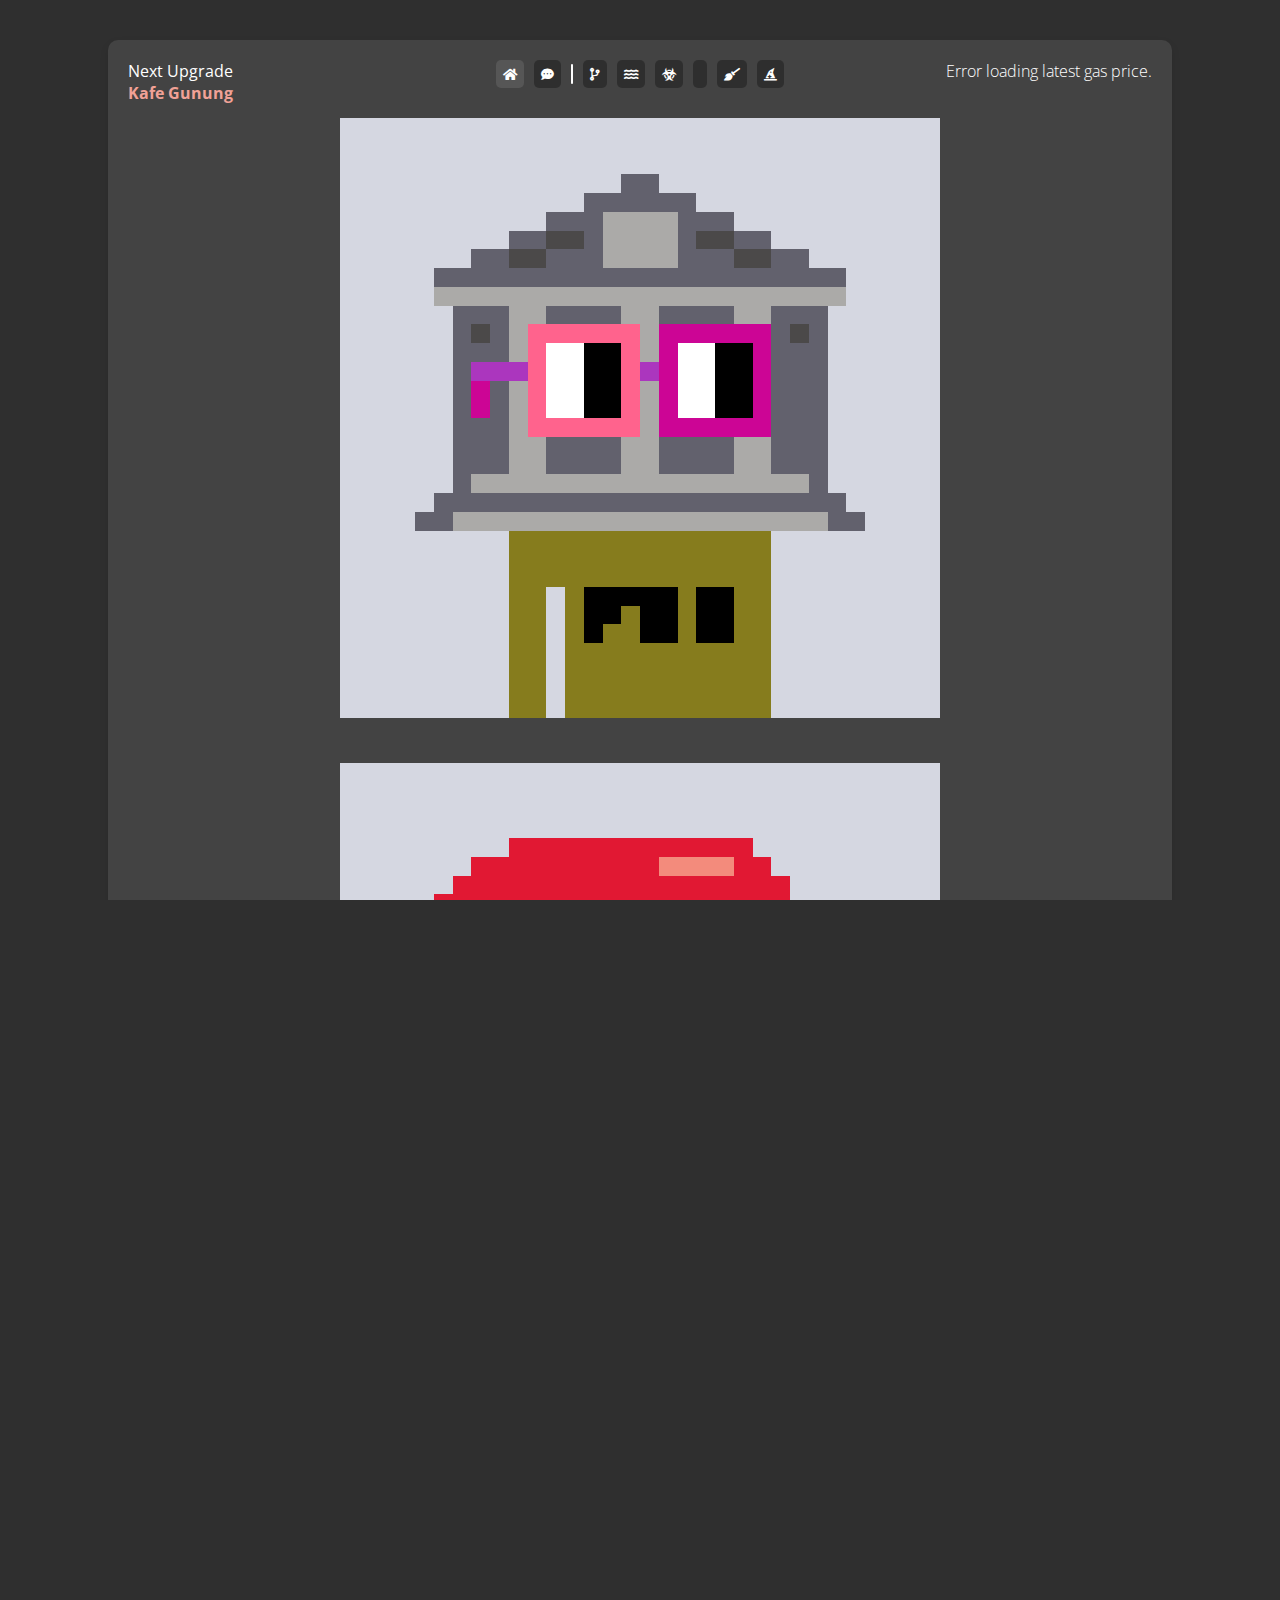
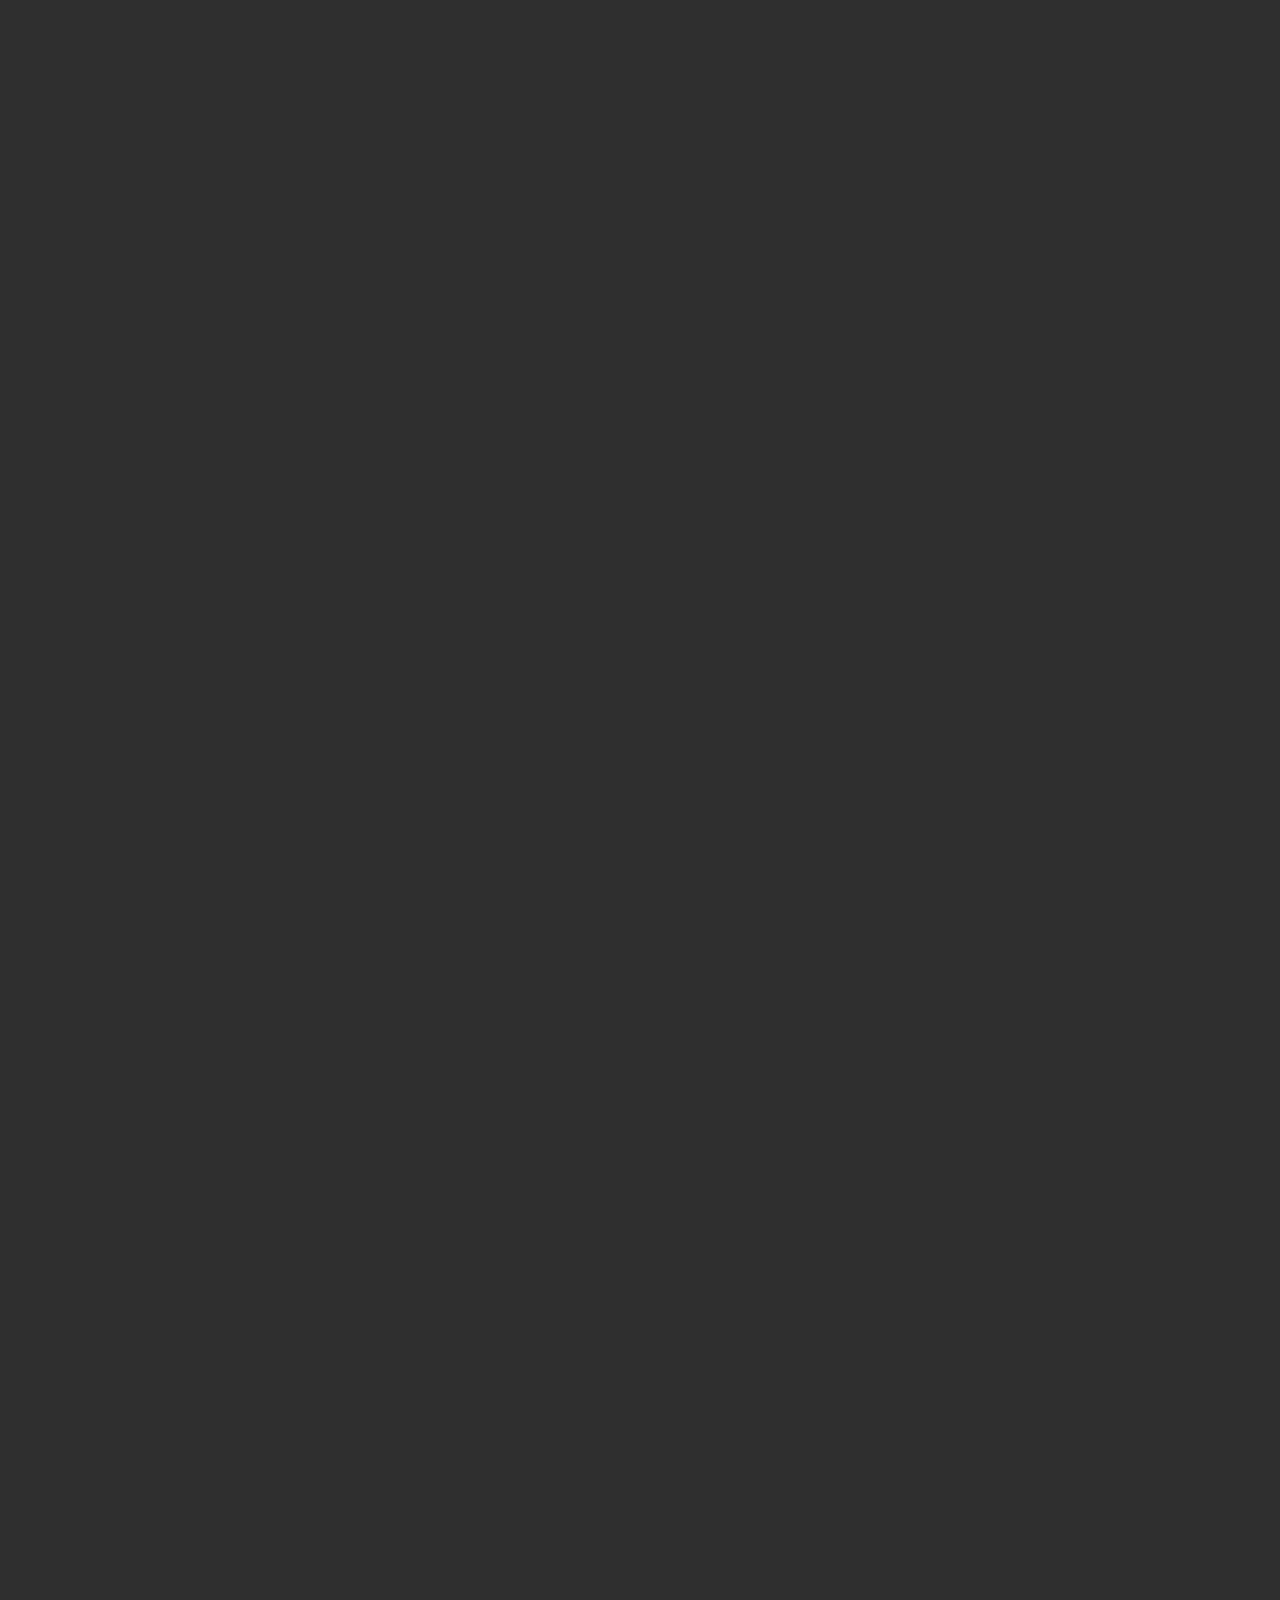
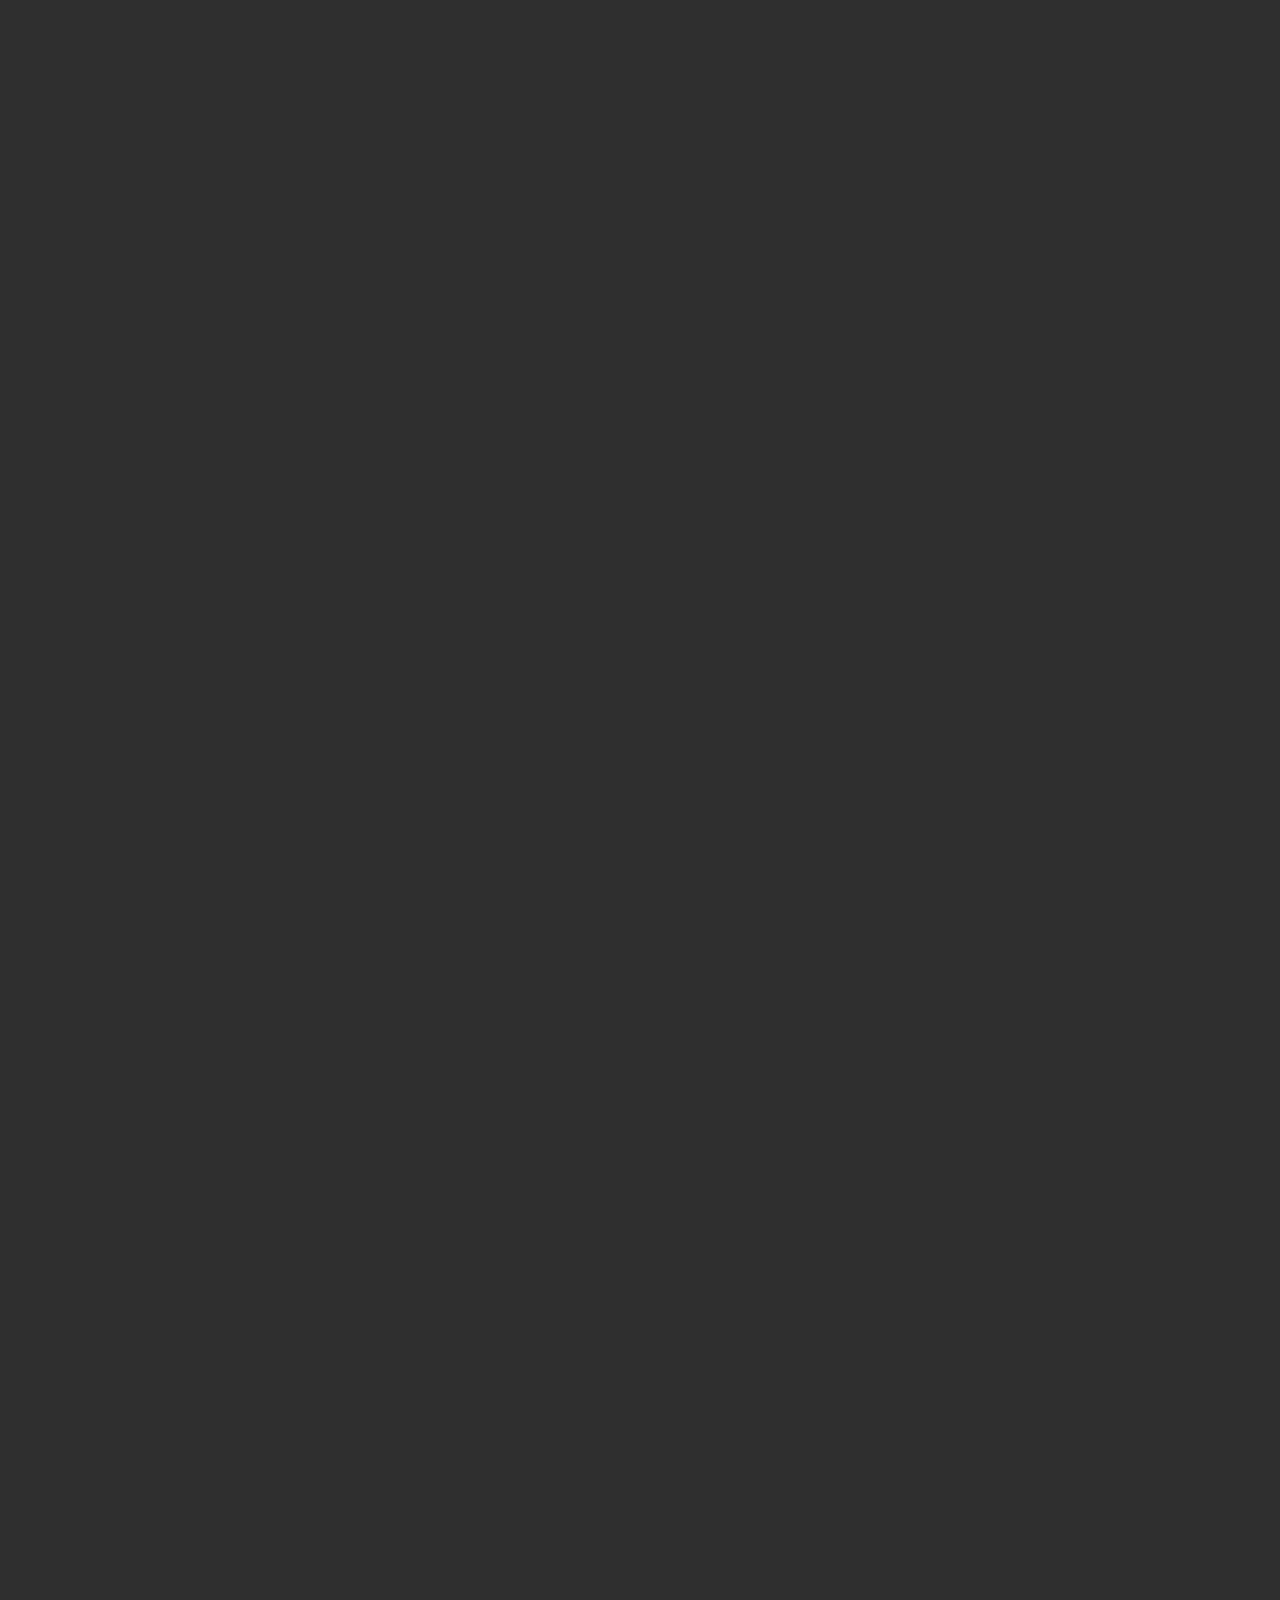
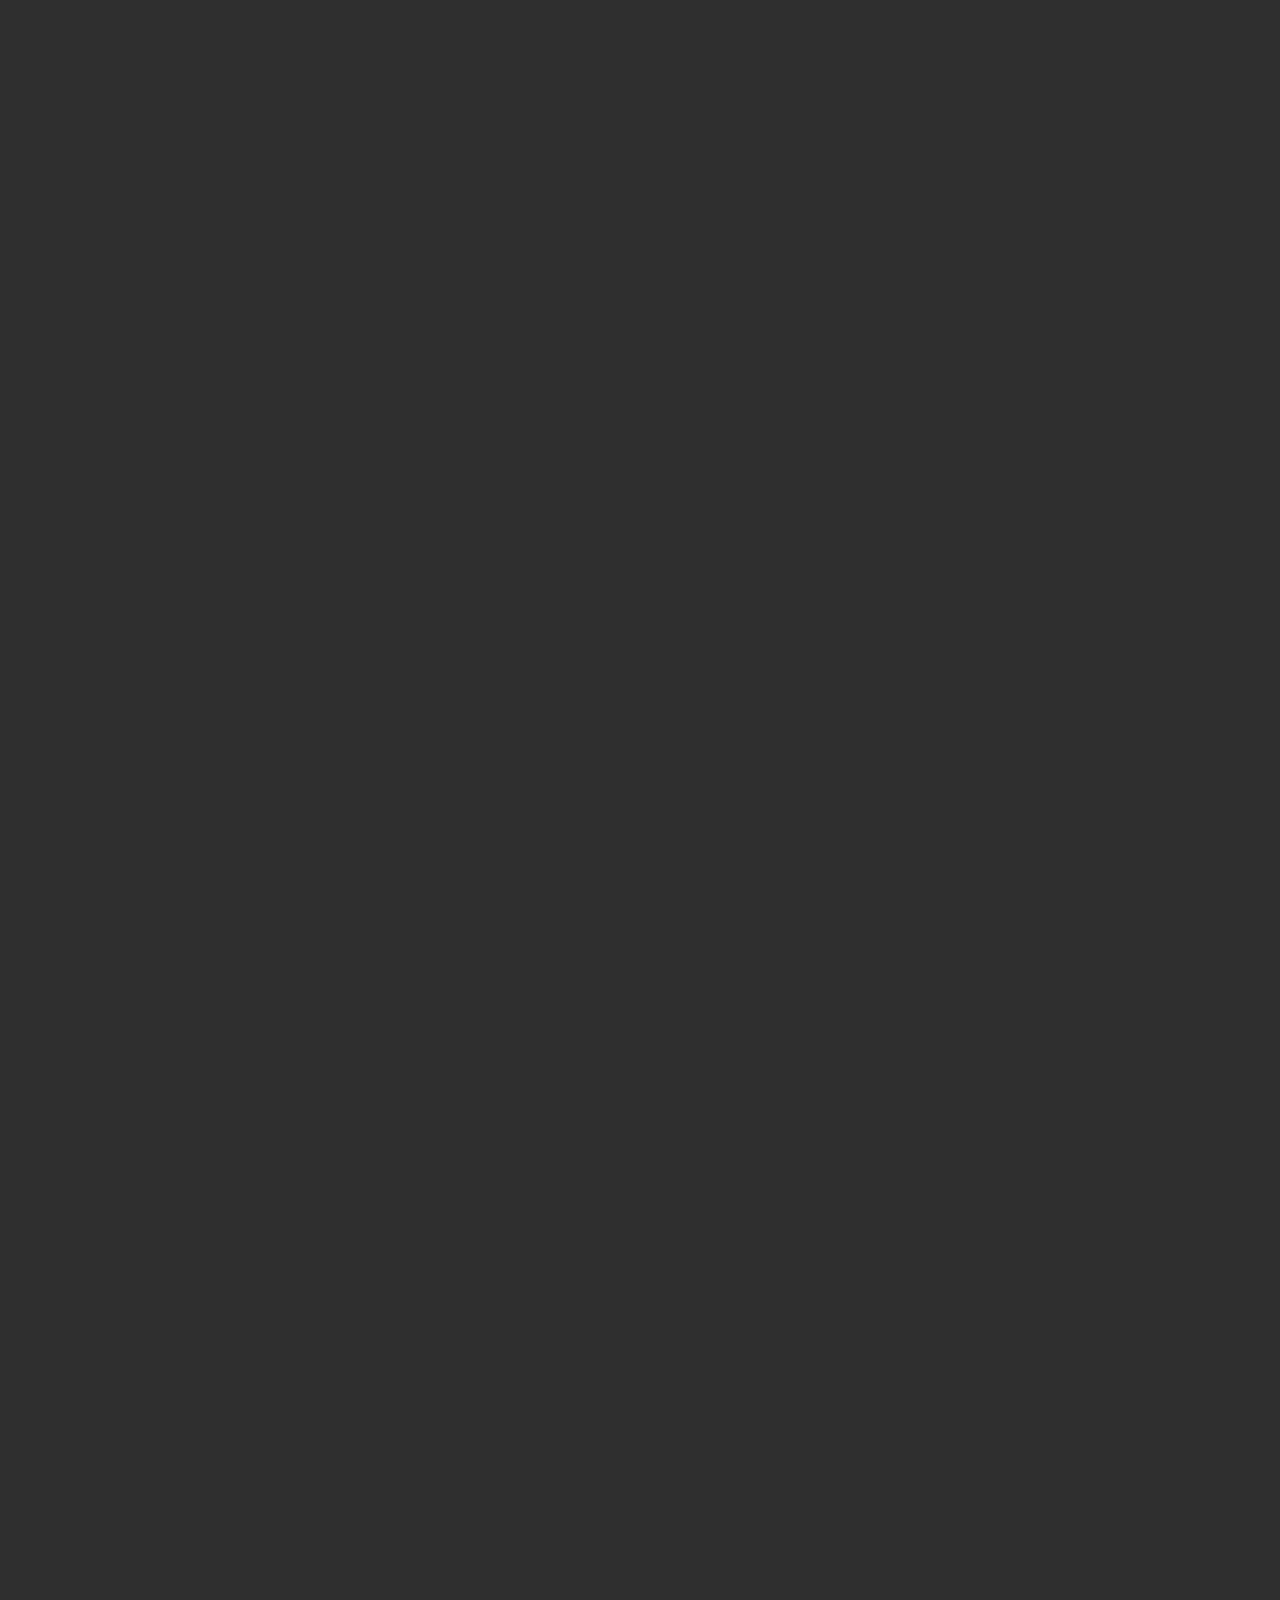
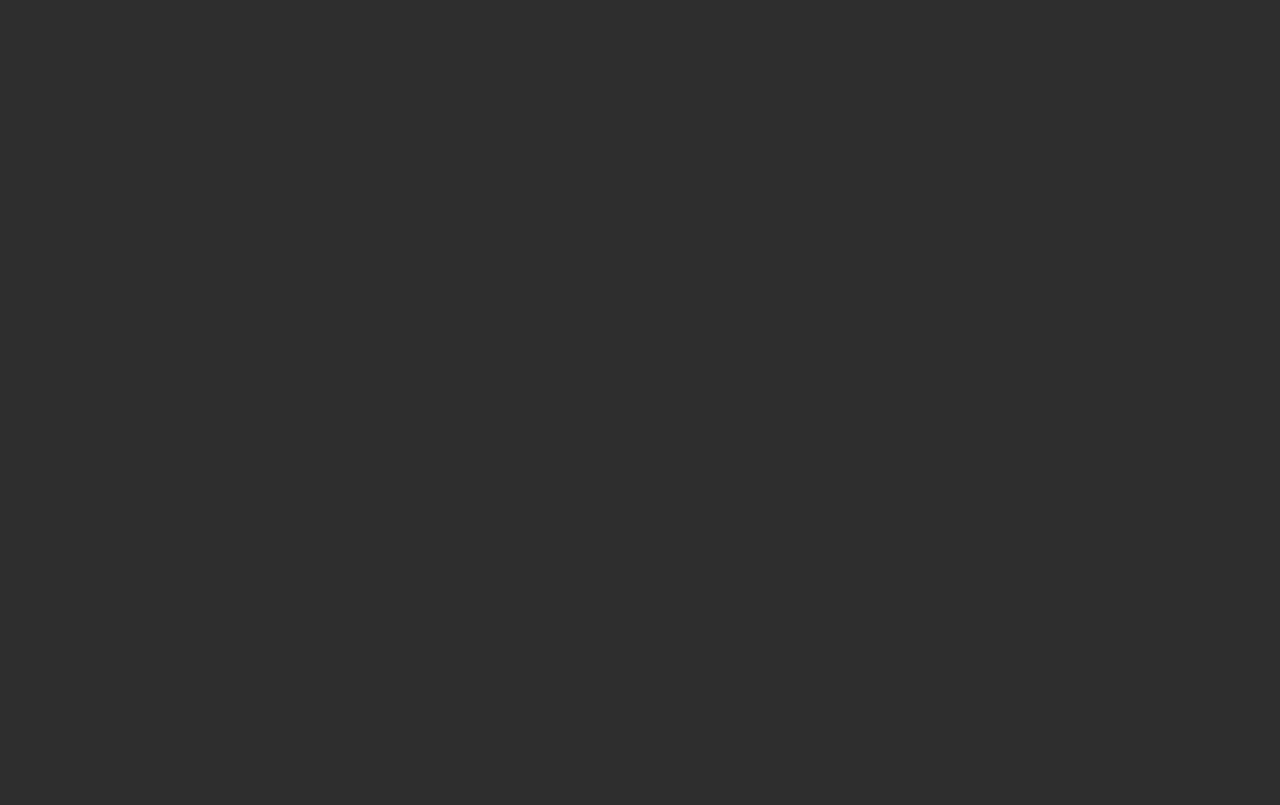
==== index.html @ 980fad34 "Update index.html" ====
<!DOCTYPE html>
<html lang="en">
<head>
<!-- Google tag (gtag.js) -->
<script async src="https://www.googletagmanager.com/gtag/js?id=G-0SDPK9BWVR"></script>
<script>
  window.dataLayer = window.dataLayer || [];
  function gtag(){dataLayer.push(arguments);}
  gtag('js', new Date());

  gtag('config', 'G-0SDPK9BWVR');
</script>
<meta charset="UTF-8">
<meta name="viewport" content="width=device-width, initial-scale=1.0">
<title>Kafe Gunung</title>
      <link rel="icon" type="image/png" href="simetris.svg">
<link rel="stylesheet" href="styles.css">
<link rel="stylesheet" type="text/css" href="position.css">
<link rel="stylesheet" type="text/css" href="home.css">
<link href="https://use.fontawesome.com/releases/v6.5.1/css/all.css" rel="stylesheet">
</head>
<body>
<div class="container">  

<div class="tabs-container">
 <span id="inprogress"><span style="color:white; font-weight: normal;">Next Upgrade</span><br><a href="#pectra sticky" style= "color:#F1A196; text-decoration:none;">Kafe Gunung</span></a>
  <a href="https://kafegunung.github.io/" style="background: rgba(255, 255, 255, 0.1);" class="tab"><i class="fas fa-home"></i> <span class="tooltip">Home</span></a>
   <!-- <a href="https://ethroadmap.com/posts.html" class="tab"><i class="fas fa-newspaper"></i><span class="tooltip">Posts</span></a>  -->
  <a href="https://wa.me/628999587888" class="tab"><i class="fas fa-comment-dots"></i><span class="tooltip">Chat</span></a>
  <span class="tabdivider"></span>
  <a href="https://kafegunung.github.io/menggabungkan.html" class="tab"><i class="fas fa-code-branch"></i> <span class="tooltip">Menggabungkan</span> </a>
  <a href="https://peluang.eth.limo/surge.html" class="tab"><i class="fas fa-water"></i> <span class="tooltip">Lonjakan</span> </a>
  <a href="https://peluang.eth.limo/scourge.html" class="tab"><i class="fas fa-biohazard"></i> <span class="tooltip">Scourge</span> </a>
  <a href="https://peluang.eth.limo/verge.html" class="tab"><i class="fas fa-square-check"></i><span class="tooltip">Verge</span></a>
  <a href="https://peluang.eth.limo/purge.html" class="tab"><i class="fas fa-broom"></i><span class="tooltip">Purge</span></a>
  <a href="https://peluang.eth.limo/splurge.html" class="tab"><i class="fas fa-hat-wizard"></i><span class="tooltip">Splurge</span></a>
 <div class="price-container"> <span id="gasPriceValue"> </span>  <span id="eth-price"> </span> </div>


</div>
<img class="siteLogo" src="simetris.svg"></img>
	<img class="siteLogo" src="rambutmerah.svg"></img>
<!--Toggle between views -->
<!-- <button id="toggleViewButton">+</button> -->
<div id="toggleLayout">
  <label class="switch">
    <input type="checkbox" id="toggleViewButton">
    <div class="slider round">
      <div id="sw-simp">Sederhana</div>
      <div id="sw-det">Terperinci</div>
    </div>
  </label>
</div>
<!--End Toggle -->
  <div class="image-container">
  <img src="roadmap.jpeg" id="roadmapImage" class="modal-image" style="display: none;">
</div>
  
  <!-- The Modal -->
  <div id="myModal" class="modal">
    <span class="close">&times;</span>
    <img class="modal-content" id="img01">
    <div id="caption"></div>
  </div>

<!--Old Section -->
<div id="oldSection" style="display: block;">
  <div class="timeline-container">
  <div id="roadmap" style="font-weight: 100;">
    <!-- Each section is clickable and redirects to a new page for more details. -->
    <!-- The Merge -->
    <div class="section2" onclick="window.location.href='menggabungkan.html';" style='z-index: 10;'>
      <div class="name-logo">
        <i class="fas fa-code-branch inIcon" style='margin-bottom: 8px;'></i>
        <h2 style="font-weight: 100;">Menggabungkan</h2>  
      </div> 
      <div class="progress-container">
        <div class="progress-bar" id="menggabungkan-progress2"></div>
      </div>
    </div>
    <!-- The Surge -->
    <div class="section2" onclick="window.location.href='surge.html';" style='z-index: 9;'>
      <div class="name-logo">
        <i class="fas fa-water"></i>
        <h2 style="font-weight: 100;">Lonjakan</h2>
      </div>
      <div class="progress-container">
        <div class="progress-bar" id="surge-progress2"></div>
      </div>
    </div>
    <!-- The Scourge -->
    <div class="section2" onclick="window.location.href='scourge.html';"  style='z-index:8;'>
      <div class="name-logo">
        <i class="fas fa-biohazard"></i>
        <h2 style="font-weight: 100;">The Scourge</h2>
      </div>
      <div class="progress-container">
        <div class="progress-bar" id="scourge-progress2"></div>
      </div>
    </div>
    <!-- The Verge -->
    <div class="section2" onclick="window.location.href='verge.html';" style='z-index:7;'>
      <div class="name-logo">
        <i class="fas fa-square-check"></i>
        <h2 style="font-weight: 100;">The Verge</h2>
      </div>
      <div class="progress-container">
        <div class="progress-bar" id="verge-progress2"></div>
      </div>
    </div>
    <!-- The Purge -->
    <div class="section2" onclick="window.location.href='purge.html';" style='z-index:6;'>
      <div class="name-logo">
        <i class="fas fa-broom"></i>
        <h2 style="font-weight: 100;">The Purge</h2>
      </div>
      <div class="progress-container">
        <div class="progress-bar" id="purge-progress2"></div>
      </div>
    </div>
    <!-- The Splurge -->
    <div class="section2" onclick="window.location.href='splurge.html';" style='z-index:5;'>
      <div class="name-logo">
        <i class="fas fa-hat-wizard"></i>
        <h2 style="font-weight: 100;">The Splurge</h2>
      </div>
      <div class="progress-container">
        <div class="progress-bar" id="splurge-progress2"></div>
      </div>
    </div>
  </div>
  </div>
</div>
<!-- End Old Section-->
  <!-- New Section-->
<div id="newSection" style="display: none;">
  <div id="roadmap" style="font-weight: 100;">
    <!-- Each section is clickable and redirects to a new page for more details. -->
    <div class="rowGroup">
      <a href="https://kafegunung.github.io/menggabungkan.html" class="sectionLink">
        <div class="menggabungkan">
          <i class="fas fa-code-branch inIcon"></i>
          <h2 class="sectionTitle hideLinks">Menggabungkan</h2>
          <div class="goalText">
             <b>Tujuan:</b> memelihara taman tanpa batas <b>dengan metode konsensus</b>
          </div>
          <div id="ingap">.<br>.</div>
          <div class="step" id="menggabungkanA">Meluncurkan <br>Kafe Gunung</div>
          <div class="arrowRight" id="menggabungkan1">
             <div class="lineH"></div>
             <img class="arrowR" src="arrow.png">
          </div>
          <div class="step" id="menggabungkanB">Warmup fork <br>(Altair)</div>
          <div class="lineH" id="menggabungkan2"></div>
          <div class="arrowUp" id="menggabungkan3">
             <img class="arrowU" src="arrow.png">
             <div class="lineV"></div>
          </div>
          <div class="mile" id="mergeC">Merge! <br>No more <br>PoW</div>
          <div class="lineH" id="merge4"></div>
          <div class="lineV" id="merge5"></div>
          <div class="arrowRight" id="merge6">
             <div class="lineH"></div>
             <img class="arrowR" src="arrow.png">
          </div>
          <div class="step" id="mergeD">Withdrawals</div>
          <div class="step" id="mergeE">Distributed <br>validators</div>
          <div class="step" id="mergeF">Secret leader <br>election</div>
          <div class="step" id="mergeG">Per-slot <br>participant <br>selection</div>
          <div class="arrowRight" id="merge8">
             <div class="lineH"></div>
             <img class="arrowR" src="arrow.png">
          </div>
          <div class="step" id="menggabungkanH">SSF <br>specification</div>
          <div class="lineH" id="menggabungkan9"></div>
          <div class="arrowDown" id="menggabungkan10">
             <div class="lineV"></div>
             <img class="arrowD" src="arrow.png">
          </div>
          <div class="step" id="menggabungkanI">Implementation</div>
          <div class="lineH" id="menggabungkan11"></div>
          <div class="arrowUp" id="menggabungkan12">
             <img class="arrowU" src="arrow.png">
             <div class="lineV"></div>
          </div>
          <div class="mile" id="menggabungkanJ">Single <br>slot finality<br>(SSF)</div>
          <div class="lineH" id="menggabungkan13"></div>
          <div class="lineV" id="menggabungkan14"></div>
          <div class="arrowRight" id="menggabungkan15">
             <div class="lineH"></div>
             <img class="arrowR" src="arrow.png">
          </div>
          <div class="step" id="menggabungkanK">Increase <br>validator count</div>
          <div class="quant" id="menggabungkanL">Ideal quantum-<br>safe signatures</div>
          <div class="progress-bar" id="merge-progress"></div>
        </div>
      </a>
    </div>
    <div class="rowGroup">
      <a href="https://peluang.eth.limo/surge.html" class="sectionLink">
        <div class="surge">
          <i class="fas fa-water inIcon"></i>
          <h2 class="sectionTitle hideLinks">The Surge</h2>
          <div class="goalText"><b>Goal:</b> 100,000 <b>transactions per
            second</b> and beyond (on rollups)
          </div>
          <div id="ingap">.<br>.</div>
          <div class="step" id="surgeA">Optimistic rollup fraud provers</div>
          <div class="step" id="surgeB">ZK-EVMs</div>
          <div class="step" id="surgeC">EIP-4844 <br>specification</div>
          <div class="arrowRight" id="surge1">
            <div class="lineH"></div>
            <img class="arrowR" src="arrow.png">
          </div>
          <!-- <img class="lineV" id="surge2" src="lineV.png"> -->
          <div class="track" id="surgeTrackA">Prototype</div>
          <div class="step" id="surgeD">EIP-4844 <br>implementation</div>
          <div class="arrowRight" id="surge3">
            <div class="lineH"></div>
            <img class="arrowR" src="arrow.png">
          </div>
          <div class="mile" id="surgeE">Basic <br>rollup <br>scaling</div>
          <div class="arrowUp" id="surge4">
            <img class="arrowU" src="arrow.png">
            <div class="lineV"></div>
          </div>
          <div class="lineV" id="surge5" src="lineV.png"></div>
          <div class="track" id="surgeTrackB">Limited training wheels <br>(diverse 6-of-8 or stricter)</div>
          <div class="step" id="surgeF">peerDAS</div>
          <div class="step" id="surgeG">Efficient DA <br>self-healing</div>
          <div class="arrowRight" id="surge6">
            <div class="lineH"></div>
            <img class="arrowR" src="arrow.png">
          </div>
          <div class="lineH" id="surge7"></div>
          <div class="lineV" id="surge8"></div>
          <div class="mile" id="surgeH">Full<br>rollup <br>scaling</div>
          <div class="track" id="surgeTrackC">No training <br>wheels</div>
          <div class="lineH" id="surge9"></div>
          <div class="lineH" id="surge10"></div>
          <div class="arrowUp" id="surge11">
            <img class="arrowU" src="arrow.png">
            <div class="lineV"></div>
          </div>
          <div class="dashLineH hideLinks" id="surge12"></div>
          <div class="dashLineV hideLinks" id="surge13"></div>
          <div class="quant" id="surgeJ">Q-sale, no-setup <br>commitments</div>
          <div class="step" id="surgeI">Improve cross-<br>rollup standards <br>+ interop</div>
          <div class="progress-bar" id="surge-progress"></div>
        </div>
      </a>
    </div>
    <div class="rowGroup">
      <a href="https://peluang.eth.limo/scourge.html" class="sectionLink">
        <div class="scourge">
          <i class="fas fa-biohazard inIcon"></i>
          <h2 class="sectionTitle hideLinks">The Scourge</h2>
          <div class="goalText"><b>Goal:</b> mitigate <b>centralization
            concerns</b> in Ethereum PoS
            design, particularly around <b>MEV</b>
            and <b>liquid staking / pooling</b>
          </div>
          <div id="ingap">.<br>.<br>.</div>
          <div class="trackGroup" id="scourgeTrackA">
            <div class="track" id="scourgeTrackAText">MEV track</div>
            <div class="step" id="scourgeA">Extra-protocol <br>MEV markets</div>
            <div class="arrowRight" id="scourge1">
              <div class="lineH"></div>
              <img class="arrowR" src="arrow.png">
            </div>
            <div class="step" id="scourgeC">Inclusion lists</div>
            <div class="lineH" id="scourge2"></div>
            <div class="lineV" id="scourge3"></div>
            <div class="arrowRight" id="scourge4">
              <div class="lineH"></div>
              <img class="arrowR" src="arrow.png">
            </div>
            <div class="step" id="scourgeB">Explore ePBS</div>
            <div class="arrowRight" id="scourge5">
              <div class="lineH"></div>
              <img class="arrowR" src="arrow.png">
            </div>
            <div class="step" id="scourgeD">Explore MEV <br>burn in ePBS</div>
            <div class="lineH" id="scourge6"></div>
            <div class="lineV" id="scourge7"></div>
            <div class="step" id="scourgeE">Distributed block <br>building</div>
            <div class="lineH" id="scourge8"></div>
            <div class="lineV" id="scourge9"></div>
            <div class="step" id="scourgeF">Explore <br>execution tickets</div>
            <div class="lineH" id="scourge10"></div>
            <div class="lineV" id="scourge11"></div>
            <div class="mile" id="scourgeG">Endgame block <br>production <br>pipeline</div>
            <div class="step" id="scourgeH">App-layer MEV <br>minimzation</div>
            <div class="step" id="scourgeI">Explore <br>preconfimations</div>
          </div>
          <div class="trackGroup" id="scourgeTrackB">
            <div class="track" id="scourgeTrackBText">Staking economics / <br>experiance track</div>
            <div class="step" id="scourgeJ">Raise max <br>effective balance</div>
            <div class="step" id="scourgeK">Improve node <br>operator usability</div>
            <div class="step" id="scourgeL">Explore total <br>stake capping</div>
            <div class="step" id="scourgeM">Explore solutions <br>to liquid staking <br>centralization</div>
          </div>
          <!-- <div class="lineV" id="scourge12"></div> -->
          <div class="arrowUp hideLinks" id="scourge14">
            <img class="arrowU" src="arrow.png">
            <div class="dashLineV"></div>
          </div>
          <div class="dashLineV hideLinks" id="scourge15"></div>
          <div class="progress-bar" id="scourge-progress"></div>
        </div>
      </a>
    </div>
    <div class="rowGroup">
      <a href="https://ethroadmap.com/verge.html" class="sectionLink">
        <div class="verge">
          <i class="fas fa-square-check inIcon"></i>
          <h2 class="sectionTitle hideLinks">The Verge</h2>
          <div class="goalText"><b>Goal:</b> <b>verifying</b> blocks should be super easy - download
            N bytes of data, perform a few basic computations, verify
            a SNARK and you're done</b>
          </div>
          <div id="ingap">.<br>.<br>.</div>
          <div class="step" id="vergeA">Most serious <br>EVM DoS <br>issues solved</div>
          <div class="step" id="vergeB">Basic light <br>client support <br>(sync <br>committees)</div>
          <div class="arrowRight" id="verge1">
            <div class="lineH"></div>
            <img class="arrowR" src="arrow.png">
          </div>
          <div class="step" id="vergeE">Verkle tree <br>spec + impl</div>
          <div class="arrowRight" id="verge2">
            <div class="lineH"></div>
            <img class="arrowR" src="arrow.png">
          </div>
          <div class="step" id="vergeC">SNARK based <br>light clients</div>
          <div class="lineH" id="verge3"></div>
          <div class="lineV" id="verge4"></div>
          <div class="lineH" id="verge5"></div>
          <div class="lineV" id="verge6"></div>
          <div class="arrowRight" id="verge7">
            <div class="lineH"></div>
            <img class="arrowR" src="arrow.png">
          </div>
          <div class="arrowDown" id="verge8">
            <div class="lineV"></div>
            <img class="arrowD" src="arrow.png">
          </div>
          <div class="arrowUp" id="verge9">
            <img class="arrowU" src="arrow.png">
            <div class="lineV"></div>
          </div>
          <div class="step" id="vergeF">Code chunking + gas cost updates</div>
          <div class="mile" id="vergeH">Verkle <br>trees</div>
          <div class="arrowRight" id="verge10">
            <div class="lineH"></div>
            <img class="arrowR" src="arrow.png">
          </div>
          <div class="step" id="vergeG">Transition spec <br>+ impl</div>
          <div class="step" id="vergeJ">SNARK for L1 <br>EVM</div>
          <div class="arrowRight" id="verge11">
            <div class="lineH"></div>
            <img class="arrowR" src="arrow.png">
          </div>
          <div class="arrowDown" id="verge12">
            <div class="lineV"></div>
            <img class="arrowD" src="arrow.png">
          </div>
          <div class="step" id="vergeI">SNARK for <br>Verkle proofs</div>
          <div class="arrowRight" id="verge13">
            <div class="lineH"></div>
            <img class="arrowR" src="arrow.png">
          </div>
          <div class="step" id="vergeD">SNARK for <br>consensus state <br>transition</div>
          <div class="lineH" id="verge14"></div>
          <div class="arrowUp" id="verge15">
            <img class="arrowU" src="arrow.png">
            <div class="lineV"></div>
          </div>
          <div class="mile" id="vergeL">Fully <br>SNARKed <br>Ethereum</div>
          <div class="arrowRight" id="verge16">
            <div class="lineH"></div>
            <img class="arrowR" src="arrow.png">
          </div>
          <div class="step" id="vergeN">SNARK / <br>STARK ASICs</div>
          <div class="step" id="vergeK">Explore EVM <br>verification <br>precompile</div>
          <div class="quant" id="vergeM">Quantum-safe <br>SNARKs (eg. <br>STARKs)</div>
          <div class="dashLineH hideLinks" id="verge17"></div> 
          <div class="dashLineV hideLinks" id="verge19"></div> 
          <div class="dashLineV hideLinks" id="verge21"></div>
          <div class="dashLineV hideLinks" id="verge22"></div>
          <div class="dashLineH hideLinks" id="verge23"></div>
          <div class="arrowRight hideLinks" id="verge20">
            <div class="dashLineH"></div>
            <img class="arrowR" src="arrow.png">
          </div>
          <div class="dashLineH hideLinks" id="verge24"></div>
          <div class="arrowUp hideLinks" id="verge25">
            <img class="arrowU" src="arrow.png">
            <div class="dashLineV"></div>
          </div>
          <div class="dashLineV hideLinks" id="verge26"></div>
          <div class="progress-bar" id="verge-progress"></div>
        </div>
      </a>
    </div>
    <div class="rowGroup">
      <a href="https://peluang.eth.limo/purge.html" class="sectionLink">
        <div class="purge">
          <i class="fas fa-broom inIcon"></i>
          <h2 class="sectionTitle hideLinks">The Purge</h2>
          <div class="goalText"><b>Goal:</b> <b>simplify</b> the protocol, <b>eliminate technical
            debt</b> amd <b>limit costs</b> of participating in the network by
            clearing old history</b>
          </div>
          <div id="ingap">.<br>.</div>
          <div class="step" id="purgeA">Eliminate most <br>gas refunds</div>
          <div class="step" id="purgeB">EIP-4444 <br>specification</div>
          <div class="arrowRight" id="purge1">
            <div class="lineH"></div>
            <img class="arrowR" src="arrow.png">
          </div>
          <div class="step" id="purgeC">EIP-4444 <br>implementation</div>
          <div class="lineH" id="purge2"></div>
          <div class="lineV" id="purge3"></div>
          <div class="lineH" id="purge4"></div>
          <div class="lineH" id="purge5"></div>
          <div class="lineV" id="purge6"></div>
          <div class="step" id="purgeD">Beacon chain <br>fast sync</div>
          <div class="lineH" id="purge7"></div>
          <div class="lineV" id="purge8"></div>
          <div class="arrowRight" id="purge9">
            <div class="lineH"></div>
            <img class="arrowR" src="arrow.png">
          </div>
          <div class="step" id="purgeE">P2P history <br>(eg. Portal)</div>
          <div class="lineH" id="purge10"></div>
          <div class="lineV" id="purge11"></div>
          <div class="trackGroup" id="purgeTrackA"> 
            <div class="track" id="purgeTrackAText">EVM simplification track</div>
            <div class="step" id="purgeG">Ban SELF- <br>DESTRUCT</div>
            <div class="step" id="purgeH">Simplify gas <br>mechanics</div>
            <div class="step" id="purgeI">Precompiles <br>EVM impls</div>
          </div>
          <div class="lineH hideLinks" id="purge16"></div>
          <div class="lineV hideLinks" id="purge17"></div>
          <div class="mile" id="purgeF">History <br>expiry <br>(EIP-4444)</div>
          <div class="step" id="purgeJ">Address space <br>extension</div>
          <div class="arrowRight" id="purge12">
            <div class="lineH"></div>
            <img class="arrowR" src="arrow.png">
          </div>
          <div class="step" id="purgeL">LOG reform </div>
          <div class="step" id="purgeM">Remove old tx <br>types</div>
          <div class="arrowRight" id="purge13">
            <div class="lineH"></div>
            <img class="arrowR" src="arrow.png">
          </div>
          <div class="step" id="purgeK">State expiry </div>
          <div class="step" id="purgeN">Serialization <br>harmonization</div>
          <div class="dashLineH hideLinks" id="purge14"></div>
          <div class="dashLineV hideLinks" id="purge15"></div>
          <div class="progress-bar" id="purge-progress"></div>
        </div>
      </a>
    </div>
    <div class="rowGroup">
      <a href="https://peluang.eth.limo/splurge.html" class="sectionLink">
        <div class="splurge">
          <i class="fas fa-hat-wizard inIcon"></i>
          <h2 class="sectionTitle hideLinks">The Splurge</h2>
          <div class="goalText"><b>Goal:</b> fix <b>everything else</b></div>
          <div id="ingap">.<br>.<br>.<br>.<br></div>
          <div class="step" id="splurgeA">EIP-1559</div>
          <div class="arrowRight" id="splurge1">
            <div class="lineH"></div>
            <img class="arrowR" src="arrow.png">
          </div>
          <div id="splurgeBB">
            <div class="step" id="splurgeB">EIP-4337 <br>specification</div>
          </div>
          <div class="arrowRight" id="splurge2">
            <div class="lineH"></div>
            <img class="arrowR" src="arrow.png">
          </div>
          <div class="trackGroup" id="splurgeTrackA">
            <div class="track" id="splurgeTrackAText">Account abstraction track</div>
            <div class="step" id="splurgeC">ERC-4337</div>
            <div class="arrowRight" id="splurge3">
              <div class="lineH"></div>
              <img class="arrowR" src="arrow.png">
            </div>
            <div class="step" id="splurgeD">Voluntary <br>EOA <br>conversion</div>
            <div class="arrowRight" id="splurge4">
              <div class="lineH"></div>
              <img class="arrowR" src="arrow.png">
            </div>
            <div class="step" id="splurgeE">In-protocol <br>enshrining</div>
          </div>
          <div class="trackGroup" id="splurgeTrackB">
            <div class="track" id="splurgeTrackBText">EVM improvements track</div>
            <div class="step" id="splurgeG">EOF</div>
            <div class="step" id="splurgeH">Big modular <br>arithmetic</div>
            <div class="step" id="splurgeI">Further EVM <br>improvements</div>
          </div>
          <div class="arrowRight" id="splurge5">
            <div class="lineH"></div>
            <img class="arrowR" src="arrow.png">
          </div>
          <div class="arrowRight" id="splurge6">
            <div class="lineH"></div>
            <img class="arrowR" src="arrow.png">
          </div>
          <div class="mile" id="splurgeJ">Endgame <br>EVM</div>
          <div class="step" id="splurgeK">Endgame <br>EIP-1559</div>
          <div class="mile" id="splurgeF">Endgame <br>account <br>abstraction</div>
          <div class="step" id="splurgeL">Explore deep <br>crypto (eg. <br>obfuscation)</div>
          <div class="step" id="splurgeM">Explore delay- <br>encrypted</div>
          <div class="step" id="splurgeN">VDFs</div>
          <div class="arrowDown hideLinks" id="splurge7">
            <div class="lineV"></div>
            <img class="arrowD" src="arrow.png">
          </div>
          <div class="progress-bar" id="splurge-progress"></div>
        </div>
      </a>
    </div>
  </div>
  </div>

<!-- End New Section-->
<!-- Execution Layer Timeline -->
<h1 style="font-weight: 100;">Hard Fork Timeline</h1>
<div class="timeline-container">
  <h2 class="timeline-title" style="font-weight: 100;">Execution Layer Hard Forks</h2>
  <ul class="timeline" style="font-weight: 100;">
	<a href="https://portal.polygon.technology/assets" target="_blank"><li>Polygon Portal</li></a>
    <li style="pointer-events: none; background-color: transparent;" class="arrow"><i class="fas fa-arrow-right"></i></li>
	<a href="https://kafegunung.github.io/foldersvg.html" target="_blank"><li>Folder Svg</li></a>
    <li style="pointer-events: none; background-color: transparent;" class="arrow"><i class="fas fa-arrow-right"></i></li>
	<a href="https://polymarket.com/" target="_blank"><li>Polymarket</li></a>
    <li style="pointer-events: none; background-color: transparent;" class="arrow"><i class="fas fa-arrow-right"></i></li>
	<a href="https://github.com/ethereum/execution-specs/blob/master/network-upgrades/mainnet-upgrades/spurious-dragon.md" target="_blank"><li>Spurious Dragon</li></a>
    <li style="pointer-events: none; background-color: transparent;" class="arrow"><i class="fas fa-arrow-right"></i></li>
    <a href="https://github.com/ethereum/execution-specs/blob/master/network-upgrades/mainnet-upgrades/byzantium.md" target="_blank"><li>Byzantium</li></a>
    <li style="pointer-events: none; background-color: transparent;" class="arrow"><i class="fas fa-arrow-right"></i></li>
    <a href="https://github.com/ethereum/execution-specs/blob/master/network-upgrades/mainnet-upgrades/constantinople.md" target="_blank"><li>Constantinople</li></a>
    <li style="pointer-events: none; background-color: transparent;" class="arrow"><i class="fas fa-arrow-right"></i></li>
    <a href="https://github.com/ethereum/execution-specs/blob/master/network-upgrades/mainnet-upgrades/berlin.md" target="_blank"><li>Berlin</li></a>
    <li style="pointer-events: none; background-color: transparent;" class="arrow"><i class="fas fa-arrow-right"></i></li>
    <a href="https://github.com/ethereum/execution-specs/blob/master/network-upgrades/mainnet-upgrades/london.md" target="_blank"><li>London</li></a>
    <li style="pointer-events: none; background-color: transparent;" class="arrow"><i class="fas fa-arrow-right"></i></li>
    <a href="#shapella sticky"><li id="shanghai">Shanghai</li></a>
    <li style="pointer-events: none; background-color: transparent;" class="arrow"><i class="fas fa-arrow-right"></i></li>
    <a href="#dencun sticky"><li id="cancun">Cancun</li></a>
    <li style="pointer-events: none; background-color: transparent;" class="arrow"><i class="fas fa-arrow-right"></i></li>
    <a href="#pectra sticky"><li id="prague">Prague</li></a>
    <li style="pointer-events: none; background-color: transparent;" class="arrow"><i class="fas fa-arrow-right"></i></li>
    <a href="#osaka sticky"><li id="osaka">Osaka</li></a>
  </ul>
  
<div class="detailed-timeline">
    <div class="timeline-event">
      <div class="timeline-date"><span style= "font-weight: bold;">Kafe Gunung</span><br>13 Juli 2024</div>
      <div class="timeline-content">
        <p>Blok (stempel waktu) pertama saat membuat kata Kafe Gunung sebagai nama merek. Butuh kelahiran seseorang selama 13516 hari baru ide tersebut muncul dan di buat.</p>
      </div>
    </div>
        <div class="timeline-event">
      <div class="timeline-date"><span style= "font-weight: bold;">Repositories</span><br>6 Agustus 2024</div>
      <div class="timeline-content">
        <p>Pada hari Selasa Kliwon, 6 Agustus 2024 / 30 Suro 1958 / 1 Safar 1446 / 3 Cit Gwee 2575 / bertepatan dengan konfirmasi stempel waktu <a href="https://mempool.space/block/0000000000000000000164bebf9e8cc7bd61c89d02d61399d4ed97ea8fba8df4" target="_blank">blok 855622</a> domain <a href="https://kafegunung.github.io" target="_blank">kafegunung.github.io</a> mulai aktif. Bertepatan dengan harga 1 BTC = 55855,90 USD / 904.436.218,90 IDR / 51118,76 EUR.</p>
      </div>
    </div>
    <div class="timeline-event">
      <div class="timeline-date"><span style= "font-weight: bold;">Address Bitcoin</span><br>08/08/2024</div>
      <div class="timeline-content">
        <p>Daftar address bitcoin untuk kafe gunung dengan kunci publik bc1petsr-s8eu0ru diproduksi di ordinalswallet.</p>
      </div>
    </div>
    <div class="timeline-event">
      <div class="timeline-date"><span style= "font-weight: bold;">Cari Tempat</span><br>11/08/2024</div>
      <div class="timeline-content">
        <p>Cari tempat untuk membuka Kafe Gunung</p>
      </div>
    </div>
    <div class="timeline-event">
      <div class="timeline-date"><span style= "font-weight: bold;">Membuat NPWP</span><br>15/082024</div>
      <div class="timeline-content">
        <p>Mendatangi kantor pajak di Jombang untuk mengurus surat/nomer pajak Pribadi untuk kelancaran ijin berusaha</p>
      </div>
    </div>
    <div class="timeline-event">
      <div class="timeline-date"><span style= "font-weight: bold;">Prague</span><br>End of 2024</div>
      <div class="timeline-content">
        <p>The community is still debating what exactly to include. Could go live at the end of 2024.</p>
      </div>
    </div>
    <div class="timeline-event">
      <div class="timeline-date"><span style= "font-weight: bold;">Osaka</span><br>End of 2025</div>
      <div class="timeline-content">
        <p>Far out. Who knows! Verkle Trees are getting some love</p>
      </div>
    </div>
    </div><br>

</div>
<!-- Consensus Layer Timeline -->
<div class="timeline-container">
  <h2 class="timeline-title" style="font-weight: 100;">Consensus Layer Hard Forks</h2>
  <ul class="timeline" style="font-weight: 100;">
    <a href="https://github.com/ethereum/consensus-specs/blob/dev/specs/altair/beacon-chain.md" target="_blank"><li>Altair</li></a>
    <li style="pointer-events: none; background-color: transparent;" class="arrow"><i class="fas fa-arrow-right"></i></li>
    <a href="https://github.com/ethereum/consensus-specs/blob/dev/specs/bellatrix/beacon-chain.md" target="_blank"><li>Bellatrix</li></a>
    <li style="pointer-events: none; background-color: transparent;" class="arrow"><i class="fas fa-arrow-right"></i></li>
    <a href="#shapella sticky"><li id="capella">Capella</li></a>
    <li style="pointer-events: none; background-color: transparent;" class="arrow"><i class="fas fa-arrow-right"></i></li>
    <a href="#dencun sticky"><li id="deneb">Deneb</li></a>
    <li style="pointer-events: none; background-color: transparent;" class="arrow"><i class="fas fa-arrow-right"></i></li>
    <a href="#pectra sticky"><li id="electra">Electra</li></a>
    <li style="pointer-events: none; background-color: transparent;" class="arrow"><i class="fas fa-arrow-right"></i></li>
    <a href="#osaka sticky"><li id="funknown">F star</li></a>
  </ul>
  <!-- New Detailed Consensus Layer Timeline -->
  <div class="detailed-timeline">
    <div class="timeline-event">
      <div class="timeline-date"><span style= "font-weight: bold;">Launch</span><br>Dec 1, 2020</div>
      <div class="timeline-content">
        <p>This marked the beginning of Ethereum's transition to a proof-of-stake consensus mechanism, and the genesis of what is now the consensus layer.</p>
      </div>
    </div>
    <div class="timeline-event">
      <div class="timeline-date"><span style= "font-weight: bold;">Altair</span><br>Oct 27, 2021</div>
      <div class="timeline-content">
        <p>The first upgrade to the Beacon Chain. It introduced several improvements, including sync committees.</p>
      </div>
    </div>
    <div class="timeline-event">
      <div class="timeline-date"><span style= "font-weight: bold;">Bellatrix</span><br>Sep 6, 2022</div>
      <div class="timeline-content">
        <p>A preparatory upgrade for the Beacon Chain that set the stage for the merge.</p>
      </div>
    </div>
    <div class="timeline-event">
      <div class="timeline-date"><span style= "font-weight: bold;">Merge </span><br> Sep 15, 2022</div>
      <div class="timeline-content">
        <p>The transition from proof-of-work to proof-of-stake, triggered by reaching the Terminal Total Difficulty, and was not a hard fork.</p>
      </div>
    </div>
    <div class="timeline-event">
      <div class="timeline-date"><span style= "font-weight: bold;">Capella </span><br> Apr 12, 2023</div>
      <div class="timeline-content">
        <p>Enabled validator withdrawals from the Beacon Chain, completing the transition to PoS.</p>
      </div>
    </div>
    <div class="timeline-event">
      <div class="timeline-date"><span style= "font-weight: bold;">Deneb </span><br> Mar 13, 2024</div>
      <div class="timeline-content">
        <p>Scaled Layer2s through EIP-4844 with Blobs + other auxiliary improvements.</p>
      </div>
    </div>
    <div class="timeline-event">
      <div class="timeline-date"><span style= "font-weight: bold;">Electra </span><br> End of 2024</div>
      <div class="timeline-content">
        <p>The community is still debating what exactly to include. Could go live at the end of 2024.</p>
      </div>
    </div>
  </div>  
      <div class="timeline-event">
      <div class="timeline-date"><span style= "font-weight: bold;">F(tbd)</span><br>End of 2025</div>
      <div class="timeline-content">
        <p>Far out. Who knows! Verkle Trees are getting some love</p>
      </div>
    </div>
  <br>
</div>

<h1 style="font-weight: 100;">Recent Hard Forks</h1>

<div class="timeline-container">
  <h2 class="timeline-title" id="dencun sticky" style="font-weight: 100;">Cancun-Deneb</h2>
<div class="countdown-container" >
    <div id="countdown" style="font-weight: 100; color: #fff;" >
      <span class="countdown-time" id="days" style="font-weight: 100;"></span> days
      <span class="countdown-time" id="hours" style="font-weight: 100;"></span> hours
      <span class="countdown-time" id="minutes" style="font-weight: 100;"></span> minutes
      <span class="countdown-time" id="seconds" style="font-weight: 100;"></span> seconds
    </div> 
  </div>
<div class="flip-container-grid">
  <a href="https://eips.ethereum.org/EIPS/eip-1153" target="_blank">
    <div class="flip-container">
    <div class="flipper">
      <div class="front estimate-buttonK">Transient Storage</div>
      <div class="back estimate-buttonK">EIP-1153</div>
    </div>
</div>
</a>
<a href="https://eips.ethereum.org/EIPS/eip-4788" target="_blank">
  <div class="flip-container">
<div class="flipper">
  <div class="front estimate-buttonK">Beacon Root EVM</div>
  <div class="back estimate-buttonK">EIP-4788</div>
</div>
</div>
</a> 
      <a href="https://eips.ethereum.org/EIPS/eip-4844" target="_blank">
    <div class="flip-container">
      <div class="flipper">
        <div class="front estimate-buttonK">Blobs</div>
        <div class="back estimate-buttonK">EIP-4844</div>
      </div>
    </div>
    </a> 
    <a href="https://eips.ethereum.org/EIPS/eip-5656" target="_blank">
      <div class="flip-container">
      <div class="flipper">
        <div class="front estimate-buttonK">MCOPY</div>
        <div class="back estimate-buttonK">EIP-5656</div>
      </div>
    </div>
    </a>
    <a href="https://eips.ethereum.org/EIPS/eip-6780" target="_blank">
      <div class="flip-container">
      <div class="flipper">
        <div class="front estimate-buttonK">Fix SELFDESTR.</div>
        <div class="back estimate-buttonK">EIP-6780</div>
      </div>
  </div>
  </a>
 <a href="https://eips.ethereum.org/EIPS/eip-7044" target="_blank">
        <div class="flip-container">
      <div class="flipper">
        <div class="front estimate-buttonK">Perp Valid Exits</div>
        <div class="back estimate-buttonK">EIP-7044</div>
      </div>
  </div>
</a> 
 <a href="https://eips.ethereum.org/EIPS/eip-7045" target="_blank">
    <div class="flip-container">
      <div class="flipper">
        <div class="front estimate-buttonK">Incr Att Incl Slot</div>
        <div class="back estimate-buttonK">EIP-7045</div>
      </div>
    </div>
 </a>
  <a href="https://eips.ethereum.org/EIPS/eip-7514" target="_blank">   
      <div class="flip-container">
      <div class="flipper">
        <div class="front estimate-buttonK">Cap Churn Limit</div>
        <div class="back estimate-buttonK">EIP-7514</div>
      </div>
  </div>
  </a>
  <a href="https://eips.ethereum.org/EIPS/eip-7516" target="_blank">
    <div class="flip-container">
      <div class="flipper">
        <div class="front estimate-buttonK">BLOBBASEFEE</div>
        <div class="back estimate-buttonK">EIP-7516</div>
      </div>
    </div>
  </a> 
</div>
<h2 class="timeline-title" style="font-weight: 100;">Deployment</h2>
  <ul class="timeline" style="font-weight: 100;">
    <li id="futureforks2" class="deployment-futurefork has-checkmark">Devnets</li>
    <li id="futureforks2" class="deployment-futurefork has-checkmark">Goerli</li>
    <li id="futureforks2" class="deployment-futurefork has-checkmark">Sepolia</li>
    <li id="futureforks2" class="deployment-futurefork has-checkmark" >Holesky</li>
    <li id="futureforks2" class="deployment-futurefork has-checkmark">Live</li>
  </ul><br>
<h2 class="timeline-title" style="font-weight: 100;">Explainer Series</h2>
<p>
<a href="https://consensys.io/blog/ethereum-dencun-upgrade-explained-part-1" target="_blank"  style="color: #fff;" >Part I</a>,
<a href="https://consensys.io/blog/ethereum-evolved-dencun-upgrade-part-2-eip-7044-eip-7045" target="_blank"  style="color: #fff;" >Part II</a>,  
<a href="https://consensys.io/blog/ethereum-evolved-dencun-upgrade-part-3-eip-4788" target="_blank"  style="color: #fff;" >Part III</a>, 
<a href="https://consensys.io/blog/ethereum-evolved-dencun-upgrade-part-4-eip-7514-and-eip-1153" target="_blank"  style="color: #fff;" >Part IV</a>,  
<a href="https://consensys.io/blog/ethereum-evolved-dencun-upgrade-part-5-eip-4844" target="_blank"  style="color: #fff;" >Part V</a>
</p><br>
</div>

<div class="timeline-container">
  <h2 class="timeline-title" id="shapella sticky" style="font-weight: 100;">Shanghai-Capella</h2>
<div class="countdown-container" >
    <div id="countdown3" style="font-weight: 100; color: #fff;" > 
      <span class="countdown-time" id="days3" style="font-weight: 100;"></span> days
      <span class="countdown-time" id="hours3" style="font-weight: 100;"></span> hours
      <span class="countdown-time" id="minutes3" style="font-weight: 100;"></span> minutes
      <span class="countdown-time" id="seconds3" style="font-weight: 100;"></span> seconds
    </div> 
  </div>
<div class="flip-container-grid">
      <a href="https://eips.ethereum.org/EIPS/eip-3651" target="_blank">
    <div class="flip-container">
      <div class="flipper">
        <div class="front estimate-buttonS">Warm COINBASE</div>
        <div class="back estimate-buttonS">EIP-3651</div>
      </div>
    </div>
  </a> 
     <a href="https://eips.ethereum.org/EIPS/eip-3855" target="_blank">
        <div class="flip-container">
      <div class="flipper">
        <div class="front estimate-buttonS">PUSH0</div>
        <div class="back estimate-buttonS">EIP-3855</div>
      </div>
    </div>
 </a> 
 <a href="https://eips.ethereum.org/EIPS/eip-3860" target="_blank">
        <div class="flip-container">
      <div class="flipper">
        <div class="front estimate-buttonS">Limit initcode</div>
        <div class="back estimate-buttonS">EIP-3860</div>
      </div>
  </div>
</a> 
<a href="https://eips.ethereum.org/EIPS/eip-4895" target="_blank">
  <div class="flip-container">
    <div class="flipper">
      <div class="front estimate-buttonS">Withdrawals</div>
      <div class="back estimate-buttonS">EIP-4895</div>
    </div>
  </div>
  </a> 
 <a href="https://eips.ethereum.org/EIPS/eip-6049" target="_blank">
    <div class="flip-container">
      <div class="flipper">
        <div class="front estimate-buttonS">Warn SELFDESTR.</div>
        <div class="back estimate-buttonS">EIP-6049</div>
      </div>
    </div>
 </a>
</div>
<h2 class="timeline-title" style="font-weight: 100;">Deployment</h2>
  <ul class="timeline" style="font-weight: 100;">
    <li id="futureforks2" class="deployment-futurefork has-checkmark">Devnets</li>
    <li id="futureforks2" class="deployment-futurefork has-checkmark">Sepolia</li>
    <li id="futureforks2" class="deployment-futurefork has-checkmark" >Goerli</li>
    <li id="futureforks2" class="deployment-futurefork has-checkmark">Live</li>
  </ul><br>
</div>
  
<h1 style="font-weight: 100;">Upcoming Hard Forks</h1>
 
<div class="timeline-container">
  <h2 class="timeline-title" id="pectra sticky" style="font-weight: 100;">Prague-Electra</h2>
  <div class="countdown-container">
    <div id="countdown2" style="font-weight: 100; color: #fff;">
      <span class="countdown-time" id="days2" style="font-weight: 100;"></span> days
      <span class="countdown-time" id="hours2" style="font-weight: 100;"></span> hours
      <span class="countdown-time" id="minutes2" style="font-weight: 100;"></span> minutes
      <span class="countdown-time" id="seconds2" style="font-weight: 100;"></span> seconds ?
    </div>
  </div>
<div class="flip-container-grid">
      <a href="https://eips.ethereum.org/EIPS/eip-2537" target="_blank">
    <div class="flip-container">
      <div class="flipper">
        <div class="front estimate-button2">BLS12-381</div>
        <div class="back estimate-button2">EIP-2537</div>
      </div>
    </div>
    </a> 
    <a href="https://eips.ethereum.org/EIPS/eip-2935" target="_blank">
    <div class="flip-container">
      <div class="flipper">
        <div class="front estimate-button2">Pre Verkle Spec</div>
        <div class="back estimate-button2">EIP-2935</div>
      </div>
    </div>
    </a> 
      <a href="https://eips.ethereum.org/EIPS/eip-6110" target="_blank">
    <div class="flip-container">
      <div class="flipper">
        <div class="front estimate-button2">On-chain Deps</div>
        <div class="back estimate-button2">EIP-6110</div>
      </div>
    </div>
    </a> 
      <a href="https://eips.ethereum.org/EIPS/eip-7002" target="_blank">
    <div class="flip-container">
      <div class="flipper">
        <div class="front estimate-button2">Triggerable Exits</div>
        <div class="back estimate-button2">EIP-7002</div>
      </div>
    </div>
  </a> 
     <a href="https://eips.ethereum.org/EIPS/eip-7251" target="_blank">
        <div class="flip-container">
      <div class="flipper">
        <div class="front estimate-button2">Increase Max EB</div>
        <div class="back estimate-button2">EIP-7251</div>
      </div>
    </div>
 </a> 
 <a href="https://eips.ethereum.org/EIPS/eip-7549" target="_blank">
        <div class="flip-container">
      <div class="flipper">
        <div class="front estimate-button2">Move Attests.</div>
        <div class="back estimate-button2">EIP-7549</div>
      </div>
  </div>
</a> 
 <a href="https://eips.ethereum.org/EIPS/eip-7685" target="_blank">
        <div class="flip-container">
      <div class="flipper">
        <div class="front estimate-button2">Exec. Layer Reqs.</div>
        <div class="back estimate-button2">EIP-7685</div>
      </div>
  </div>
</a> 
<a href="https://eips.ethereum.org/EIPS/eip-7594" target="_blank">
  <div class="flip-container">
  <div class="flipper">
    <div class="front estimate-button2">PeerDAS</div>
    <div class="back estimate-button2">EIP-7594</div>
  </div>
</div>
</a>
<a href="https://eips.ethereum.org/EIPS/eip-7692" target="_blank">
  <div class="flip-container">
  <div class="flipper">
    <div class="front estimate-button2">EOF</div>
    <div class="back estimate-button2">EIP-7692</div>
  </div>
</div>
</a>
<a href="https://eips.ethereum.org/EIPS/eip-7702" target="_blank">
    <div class="flip-container">
      <div class="flipper">
        <div class="front estimate-button2">Account Abstr.</div>
        <div class="back estimate-button2">EIP-7702</div>
      </div>
    </div>
    </a> 

</div>
<h2 class="timeline-title" style="font-weight: 100;">Deployment</h2>
  <ul class="timeline" style="font-weight: 100;">
    <li id="futureforks2" class="deployment-futurefork has-xmark">Devnets</li>
    <li id="futureforks2" class="deployment-futurefork has-xmark">Sepolia</li>
    <li id="futureforks2" class="deployment-futurefork has-xmark" >Holesky</li>
    <li id="futureforks2" class="deployment-futurefork has-xmark">Live</li>
  </ul><br>
</div>
  
  
<div class="timeline-container">
  <h2 class="timeline-title" id="osaka sticky" style="font-weight: 100;">Osaka-F star</h2>
  <div class="countdown-container">
    <div id="countdown4" style="font-weight: 100; color: #fff;">
      <span class="countdown-time" id="days4" style="font-weight: 100;"></span> days
      <span class="countdown-time" id="hours4" style="font-weight: 100;"></span> hours
      <span class="countdown-time" id="minutes4" style="font-weight: 100;"></span> minutes
      <span class="countdown-time" id="seconds4" style="font-weight: 100;"></span> seconds ?
    </div>
  </div>
<div class="flip-container-grid">
      <a href="" target="_blank">
    <div class="flip-container">
      <div class="flipper">
        <div class="front estimate-buttonO">Verkle Trees</div>
        <div class="back estimate-buttonO">Maybe</div>
      </div>
    </div>
    </a> 
      <a href="" target="_blank">
    <div class="flip-container">
      <div class="flipper">
        <div class="front estimate-buttonO">?</div>
        <div class="back estimate-buttonO">?</div>
      </div>
    </div>
    </a> 
      <a href="" target="_blank">
    <div class="flip-container">
      <div class="flipper">
        <div class="front estimate-buttonO">?</div>
        <div class="back estimate-buttonO">?</div>
      </div>
    </div>
    </a> 
      <a href="" target="_blank">
    <div class="flip-container">
      <div class="flipper">
        <div class="front estimate-buttonO">?</div>
        <div class="back estimate-buttonO">?</div>
      </div>
    </div>
    </a> 
      <a href="" target="_blank">
    <div class="flip-container">
      <div class="flipper">
        <div class="front estimate-buttonO">?</div>
        <div class="back estimate-buttonO">?</div>
      </div>
    </div>
    </a> 
      <a href="" target="_blank">
    <div class="flip-container">
      <div class="flipper">
        <div class="front estimate-buttonO">?</div>
        <div class="back estimate-buttonO">?</div>
      </div>
    </div>
    </a> 
          <a href="" target="_blank">
    <div class="flip-container">
      <div class="flipper">
        <div class="front estimate-buttonO">?</div>
        <div class="back estimate-buttonO">?</div>
      </div>
    </div>
    </a> 
          <a href="" target="_blank">
    <div class="flip-container">
      <div class="flipper">
        <div class="front estimate-buttonO">?</div>
        <div class="back estimate-buttonO">?</div>
      </div>
    </div>
    </a> 
    </a> 
</div>
<h2 class="timeline-title" style="font-weight: 100;">Deployment</h2>
  <ul class="timeline" style="font-weight: 100;">
    <li id="futureforks2" class="deployment-futurefork has-xmark">Devnets</li>
    <li id="futureforks2" class="deployment-futurefork has-xmark">Sepolia</li>
    <li id="futureforks2" class="deployment-futurefork has-xmark" >Holesky</li>
    <li id="futureforks2" class="deployment-futurefork has-xmark">Live</li>
  </ul><br>
</div>


 <h1 style="font-weight: 100;">Key Organizations</h1>
 <p class="intro-text" style="font-weight: 100; max-width: 800px;">
 For decentralization and redundancy sake, Ethereum opted for a multi-client approach. Every Ethereum upgrade must
 be coordinated and developed in tandem with the five teams in the appropriate layer.
</p>
<div class="timeline-container">
  <h2 class="timeline-title" id="shapella sticky" style="font-weight: 100;">Client Teams</h2>
<div class="flip-container-grid">
      <a href="https://geth.ethereum.org/" target="_blank">
    <div class="flip-container">
      <div class="flipper">
        <div class="front estimate-buttonT">Geth</div>
        <div class="back estimate-buttonT">Execution Layer</div>
      </div>
    </div>
    </a> 
      <a href="https://www.nethermind.io/" target="_blank">
    <div class="flip-container">
      <div class="flipper">
        <div class="front estimate-buttonT">Nethermind</div>
        <div class="back estimate-buttonT">Execution Layer</div>
      </div>
    </div>
  </a> 
     <a href="https://besu.hyperledger.org/" target="_blank">
        <div class="flip-container">
      <div class="flipper">
        <div class="front estimate-buttonT">Besu</div>
        <div class="back estimate-buttonT">Execution Layer</div>
      </div>
    </div>
 </a> 
 <a href="https://erigon.tech/" target="_blank">
        <div class="flip-container">
      <div class="flipper">
        <div class="front estimate-buttonT">Erigon</div>
        <div class="back estimate-buttonT">Execution Layer</div>
      </div>
  </div>
</a> 
 <a href="https://www.paradigm.xyz/2022/12/reth" target="_blank">
    <div class="flip-container">
      <div class="flipper">
        <div class="front estimate-buttonT">Reth</div>
        <div class="back estimate-buttonT">Execution Layer</div>
      </div>
    </div>
 </a>
       <a href="https://prysmaticlabs.com/" target="_blank">
    <div class="flip-container">
      <div class="flipper">
        <div class="front estimate-buttonT">Prysm</div>
        <div class="back estimate-buttonT">Consensus Layer</div>
      </div>
    </div>
    </a> 
      <a href="https://lighthouse.sigmaprime.io/" target="_blank">
    <div class="flip-container">
      <div class="flipper">
        <div class="front estimate-buttonT">Lighthouse</div>
        <div class="back estimate-buttonT">Consensus Layer</div>
      </div>
    </div>
  </a> 
     <a href="https://consensys.io/teku" target="_blank">
        <div class="flip-container">
      <div class="flipper">
        <div class="front estimate-buttonT">Teku</div>
        <div class="back estimate-buttonT">Consensus Layer</div>
      </div>
    </div>
 </a> 
 <a href="https://nimbus.team/" target="_blank">
        <div class="flip-container">
      <div class="flipper">
        <div class="front estimate-buttonT">Nimbus</div>
        <div class="back estimate-buttonT">Consensus Layer</div>
      </div>
  </div>
</a> 
 <a href="https://lodestar.chainsafe.io/" target="_blank">
    <div class="flip-container">
      <div class="flipper">
        <div class="front estimate-buttonT">Lodestar</div>
        <div class="back estimate-buttonT">Consensus Layer</div>
      </div>
    </div>
 </a>
</div>

  <h2 class="timeline-title" style="font-weight: 100;">Other Teams</h2>
  <div class="team-container">
    <a href="https://ethereum.foundation/" target="_blank" class="team3">Foundation</a>
    <a href="https://ethereum.org/" target="_blank" class="team3">Ethereum.org</a>
    <a href="https://www.ethereumcatherders.com/" target="_blank" class="team3">Cat Herders</a>
    <a href="https://ethereum-magicians.org/" target="_blank" class="team3">Magicians</a>
    <a href="https://ethglobal.com/" target="_blank" class="team3">EthGlobal</a>
    <a href="https://consensys.io" target="_blank" class="team3">Consensys</a>
    <a href="https://www.flashbots.net/" target="_blank" class="team3">Flashbots</a>
    <a href="https://www.ethportal.net/" target="_blank" class="team3">Portal Network</a>


    <a href="https://protocol-guild.readthedocs.io/en/latest/02-membership.html" target="_blank" class="team3">& More</a>

  </div>
</div>

<h1 style="font-weight: 100;">Network Health</h1>
<div class="calculation-container">
	<div class="calculation-box"> <span style="font-weight:bold;"> ETH Inflation </span> <div id="30DayInflation">Loading...</div></div> 
	<div class="calculation-box"> <span style="font-weight:bold;"> Gas Limit </span> <span> 30M</span></div> 
	<div class="calculation-box"> <span style="font-weight:bold;"> ETH Staked </span> <div id="eth-staked">Loading...</div></div>	
	<div class="calculation-box hazard"> <span style="font-weight:bold;"> Lido Share </span> <div id="lido-share">Loading...</div> <i class="fas fa-exclamation-triangle icon-overlay"></i> </div>
	<div class="calculation-box"> <span style="font-weight:bold;"> Entry Queue </span> <div id="validator-queue">Loading...</div></div>	
	<div class="calculation-box"> <span style="font-weight:bold;"> Restaked Share </span> <div id="restaked">Loading...</div></div>	
	<div class="calculation-box"> <span style="font-weight:bold;"> Consensus APR </span> <div id="APR">Loading...</div></div>	
	<div class="calculation-box hazard"> <span style="font-weight:bold;"> L2s at Stage 2</span> <div> Zero</div> <i class="fas fa-exclamation-triangle icon-overlay"></i></div>	
	<div class="calculation-box"> <span style="font-weight:bold;"> Prysm Share </span> <div> 38% </div></div>	
	<div class="calculation-box hazard"> <span style="font-weight:bold;"> Geth Share </span> <div> 55% </div><i class="fas fa-exclamation-triangle icon-overlay"></i></div>	
</div>

<!-- ><p style="color: white; text-decoration: none;">
    <a href="https://player.vimeo.com/video/936475688" style="color: white; text-decoration: ;" target="_blank">Cool Video</a>
</p> -->

</div>

<footer class="footer">
    <div class="footer-box left">
 <p>Last updated on <span id="last-updated"></span> by <a href="https://twitter.com/kafegunung" style="color:white; text-decoration:underline;" target="_blank" rel="noopener noreferrer">Kafe Gunung</a> & <a href="https://primal.net/evo" style="color:white; text-decoration:underline;" target="_blank" rel="noopener noreferrer">Evo</a></p>
    </div>
    <div class="footer-box middle">
        <a href="https://github.com/kafegunung/kafegunung.github.io" target="_blank">
            <img src="github.png" alt="GitHub" style="width:30px;height:30px;">
        </a>
    </div>
    <div class="footer-box right">
        <p>Copyright 2024 Kafe Gunung roadmap</p>
    </div>
</footer>

</body>
<script src="script.js"></script>
</html>
---- styles.css ----
@import url('https://fonts.googleapis.com/css2?family=Open+Sans:ital,wght@0,400;0,700;1,400;1,700&display=swap');
@import url("//use.fontawesome.com/releases/v5.15.3/css/all.css");


body, html {
  margin: 0;
  padding: 0;
  font-family: 'Open Sans', sans-serif;
  font-weight: 100;
  height: 100%;
  text-align: center;
  color: #fff;
  overflow-x: hidden;
  position: relative; /* Ensure positioning context for pseudo-element */
  scroll-behavior: smooth;
  background-color: #2f2f2f;
}

.container {
  position: relative;
  width: 80%;
  margin: 40px auto;
  background: rgb(67 67 67);
  border-radius: 10px;
  padding: 20px;
  box-shadow: 0 4px 8px rgba(0, 0, 0, 0.1);
  overflow: auto;
  font-weight: 100;
  
}

h1 {
  text-align: center;
  font-size: 2.5em;
  margin-bottom: 0.5em;
}

.section2 {
  margin: 0px auto; /* Centered with auto margins on the left and right */
  max-width: 800px; /* Example maximum width, adjust as needed */
  padding: 10px;
  border-radius: 5px;
  cursor: pointer;
  transition: transform 0.5s ease, background-color 0.5s ease;
  position: relative;
}


.section2:hover {
  transform: translateY(-2px);
    background: rgba(255, 255, 255, 0.1);

}
.section {
  background: rgba(0, 0, 0, 0.3);  color: #fff;
  margin: 10px auto; /* Centered with auto margins on the left and right */
  max-width: 800px; /* Example maximum width, adjust as needed */
  padding: 10px;
  border-radius: 5px;
  cursor: pointer;
  transition: transform 0.2s ease;
  position: relative;
}


.section:hover {
  transform: translateY(-2px);
}

.progress-bar {
  height: 20px;
  bottom: 10px;
  width: 100%; /* Ensure it fills the container */
  background-color: #595959; /* changed for dark mode and to match diagram */
  border-radius: 2px;
  position: relative;
  overflow: hidden;
  transition: width 0.5s ease-in-out;
  text-align: left; /* Align text to the left */

}

.progress-container {
  direction: ltr; /* Ensure left-to-right text direction */
}

ul {
  list-style-type: none;
  padding: 0;
}

.progress-bar::after {
  content: '';
}

.checkmark {
  color: #B4E087;
  font-size: 1.5em;
}

.x-mark {
  color: #F1A196;
  font-size: 1.5em;
}


.section-title {
  font-size: 1.5em;
  color: #fff;
  margin-bottom: 20px;
  text-align: center;
}

.supplemental-section {
  background-color: transparent;
  padding: 0px 30px 20px 30px; /* reduced top padding */
}

a {
  color: #0077cc;
  text-decoration: none;
}

a:hover {
  text-decoration: underline;
}

.clearfix::after {
  content: "";
  clear: both;
  display: table;
}

.main-title {
  font-size: 2.5em;
  margin-bottom: 10px;
}

.type-title {
  font-size: 2em;
  color: #fff;
  margin-bottom: 0; /* removed bottom margin */
  text-align: center;
}

.upgrade-title {
  font-size: 1.5em;
  color: #fff;
  margin: 20px 0 10px;
}

.description {
  font-size: 1em;
  color: #333;
  margin-bottom: 10px;
  text-align: center;
}

.intro-text {
  color: #fff; /* White text for visibility */
  margin: 0 auto 10px; /* Centered with some margin at the bottom */
  padding: 0 5%; /* Padding on the sides to focus the text in the center */
  text-align: center; /* Center the text */
  font-size: 1em; /* Slightly larger font size for readability */
}

@media (max-width: 600px) {
  .modal-content {
    width: 95%; /* Let the modal take more space on small screens */
    margin: 10% auto; /* Increase margin from the top if needed */
    padding: 5%; /* Increase padding to make it look bigger */
  }
}

.image-container {
  text-align: center;
  margin: 20px 0 40px;
  
}

.modal-image {
  max-width: 90%; /* Adjust to your preference */
  max-height: 300px; /* Adjust to your preference */
  cursor: pointer;
}

/* The Modal (background) */
.modal {
  display: none; /* Hidden by default */
  position: fixed; /* Stay in place */
  z-index: 1; /* Sit on top */
  padding-top: 100px; /* Location of the box */
  left: 0;
  top: 0;
  width: 100%; /* Full width */
  height: 100%; /* Full height */
  overflow: auto; /* Enable scroll if needed */
  background-color: rgb(0,0,0); /* Fallback color */
  background-color: rgba(0,0,0,0.9); /* Black w/ opacity */
}

/* Modal Content (image) */
.modal-content {
  margin: auto;
  display: block;
  width: 80%;
  max-width: 600px; /* You can set a max-width to ensure it doesn't get too wide on large screens */
  margin: 5% auto; /* This will center the modal and give it some space from the top */
  padding: 2%;
}

/* The Close Button */
.close {
  position: absolute;
  top: 15px;
  right: 35px;
  color: #f1f1f1;
  font-size: 40px;
  font-weight: bold;
  transition: 0.3s;
}

.close:hover,
.close:focus {
  color: #bbb;
  text-decoration: none;
  cursor: pointer;
}

/* Add Animation */
.modal-content, #caption {  
  animation-name: zoom;
  animation-duration: 0.6s;
}

@keyframes zoom {
  from {transform:scale(0)} 
  to {transform:scale(1)}
}

/* Styles for the back arrow */
.header-container {
  display: flex;
  align-items: center;
  justify-content: flex-start;
  padding: 10px 0;
}

.back-arrow {
  font-size: 4vw; /* Adjust the size of the arrow based on the width of the viewport */
  position: relative;
  color: white;
  top: 2vh; /* Position the arrow slightly from the top of the viewport */
  left: 2vw; /* Position the arrow slightly from the left of the viewport */
  z-index: 5; /* Ensure it's above other content */
  display: inline-block; /* Allows the use of width and height */
  width: 8vw; /* Width of the back arrow container */
  height: 8vw; /* Height of the back arrow container */
  line-height: 8vw; /* Centers the arrow vertically */
  text-align: center; /* Centers the arrow horizontally */
}

.back-arrow:hover {
  text-decoration: none;
}

/* Adjusted countdown container to have less margin at the bottom */
.countdown-container {
  text-align: center;
  margin: 20px auto 10px; /* Reduced bottom margin to 10px */
  font-size: 1.5em; /* Same size as the 'Ethereum Roadmap' title */
}

.countdown-time {
  font-weight: bold;
  margin: 0 10px;
}

.next-call-text {
  font-size: 0.5em; /* Smaller font size for the subtitle */
  margin-top: 10px;
}

.section:first-of-type {
  margin-top: 20px; /* Reduced top margin to 20px */
}

/* ... existing styles ... */

.modal {
  display: none; /* Hidden by default */
  position: fixed; /* Stay in place */
  z-index: 10; /* Sit on top */
  padding-top: 5vh; /* Location of the box */
  left: 0;
  top: 0;
  width: 100%; /* Full width */
  height: 100%; /* Full height */
  overflow: auto; /* Enable scroll if needed */
  background-color: rgba(0,0,0,0.9); /* Black w/ opacity */
  font-family: 'Helvetica Neue', Arial, sans-serif;
}

.modal-content {
  background-color: #fefefe;
  margin: 5vh auto; /* Top margin as viewport height */
  padding: 4vw; /* Padding as viewport width */
  border: 1px solid #888;
  width: 80%; /* Relative to the parent width */
  max-width: 700px; /* Maximum width */
  box-shadow: 0 4px 8px 0 rgba(0,0,0,0.2), 0 6px 20px 0 rgba(0,0,0,0.19);
  animation-name: zoom;
  animation-duration: 0.6s;
  color: #333;
  font-family: 'Helvetica Neue', Arial, sans-serif;
  position: relative; /* Positioned relative to its parent which is .modal */
}

.close {
  position: absolute; /* Positioned absolutely within the .modal-content */
  top: 1vh; /* Positioned from the top of the viewport */
  right: 1vw; /* Positioned from the right of the viewport */
  color: #aaa;
  font-size: 28px;
  font-weight: bold;
  cursor: pointer;
}

.close:hover,
.close:focus {
  color: black;
  text-decoration: none;
}

@keyframes zoom {
  from {transform: scale(0)} 
  to {transform: scale(1)}
}
/* ... existing styles ... */

.timeline-container {
  margin: 25px auto;
  background: rgba(0, 0, 0, 0.3);
  max-width: 800px;
  padding: 10px;
  border-radius: 10px;
  
}

.timeline-title {
  color: #fff;
  text-align: center;
  margin-bottom: 10px;
}

.timeline {
  list-style: none;
  padding: 0px;
  text-align: center;
}

.timeline li {
  display: inline-block;
  background-color: #A2C578;
  margin-right: -2px;
  margin-top: 10px;
  margin-bottom: 5px;
  color: #fff;
  padding: 5px 10px;
  border-radius: 5px;
  transition: transform 0.5s ease, background-color 0.5s ease;

}

.timeline li:hover {
  background-color: rgba(0, 0, 0, 0.3);
  color: #fff;
transform: translateY(-2px);
}

#shanghai{
  display: inline-block;
  background-color: #AE90B1;
  margin-right: -2px;
  margin-top: 10px;
  margin-bottom: 5px;
  color: #fff;
  padding: 5px 10px;
  border-radius: 5px;
  transition: transform 0.5s ease, background-color 0.5s ease;

}

#shanghai:hover {
  background-color: rgba(0, 0, 0, 0.3);
  color: #fff;
  transform: translateY(-2px);

}

#capella{
  display: inline-block;
  background-color: #AE90B1;
  margin-right: -2px;
  margin-top: 10px;
  margin-bottom: 5px;
  color: #fff;
  padding: 5px 10px;
  border-radius: 5px;
  transition: transform 0.5s ease, background-color 0.5s ease;

}

#capella:hover {
  background-color: rgba(0, 0, 0, 0.3);
  color: #fff;
  transform: translateY(-2px);

}

#cancun{
  display: inline-block;
  background-color: #6A9BE7;
  margin-right: -2px;
  margin-top: 10px;
  margin-bottom: 5px;
  color: #fff;
  padding: 5px 10px;
  border-radius: 5px;
  transition: transform 0.5s ease, background-color 0.5s ease;

}

#cancun:hover {
  background-color: rgba(0, 0, 0, 0.3);
  color: #fff;
  transform: translateY(-2px);

}

#deneb{
  display: inline-block;
  background-color: #6A9BE7;
  margin-right: -2px;
  margin-top: 10px;
  margin-bottom: 5px;
  color: #fff;
  padding: 5px 10px;
  border-radius: 5px;
  transition: transform 0.5s ease, background-color 0.5s ease;

}

#deneb:hover {
  background-color: rgba(0, 0, 0, 0.3);
  color: #fff;
  transform: translateY(-2px);

}

#prague{
  display: inline-block;
  background-color: #F1A196;
  margin-right: -2px;
  margin-top: 10px;
  margin-bottom: 5px;
  color: #fff;
  padding: 5px 10px;
  border-radius: 5px;
  transition: transform 0.5s ease, background-color 0.5s ease;

}

#prague:hover {
  background-color: rgba(0, 0, 0, 0.3);
  color: #fff;
  transform: translateY(-2px);

}

#electra{
  display: inline-block;
  background-color: #F1A196;
  margin-right: -2px;
  margin-top: 10px;
  margin-bottom: 5px;
  color: #fff;
  padding: 5px 10px;
  border-radius: 5px;
  transition: transform 0.5s ease, background-color 0.5s ease;

}

#electra:hover {
  background-color: rgba(0, 0, 0, 0.3);
  color: #fff;
  transform: translateY(-2px);

}

#osaka{
  display: inline-block;
  background-color: #FBEA6A;
  margin-right: -2px;
  margin-top: 10px;
  margin-bottom: 5px;
  color: #000;
  padding: 5px 10px;
  border-radius: 5px;
  transition: transform 0.5s ease, background-color 0.5s ease;

}

#osaka:hover {
  background-color: rgba(0, 0, 0, 0.3);
  color: #fff;
  transform: translateY(-2px);

}

#funknown{
  display: inline-block;
  background-color: #FBEA6A;
  margin-right: -2px;
  margin-top: 10px;
  margin-bottom: 5px;
  color: #000;
  padding: 5px 10px;
  border-radius: 5px;
  transition: transform 0.5s ease, background-color 0.5s ease;

}

#funknown:hover {
  background-color: rgba(0, 0, 0, 0.3);
  color: #fff;
  transform: translateY(-2px);

}

#futureforks{
  display: inline-block;
  background-color: transparent;
  margin-right: -2px;
  margin-top: 10px;
  margin-bottom: 5px;
  color: #fff;
  padding: 5px 10px;
  border-radius: 5px;
  transition: transform 0.5s ease, background-color 0.5s ease;

}

#futureforks:hover {
  background-color: rgba(0, 0, 0, 0.3);
  color: #fff;
  transform: translateY(-2px);

}
#futureforks2{
  display: inline-block;
  background-color: transparent;
  margin-right: -2px;
  margin-top: 10px;
  margin-bottom: 5px;
  color: #fff;
  padding: 5px 10px;
  border-radius: 5px;
  transition: transform 0.5s ease, background-color 0.5s ease;

}
#futureforks2:hover{
/*  background-color: rgba(0, 0, 0, 0.3); */
  color: #fff;
  transform: translateY(-2px);

}

/* ... Additional Consensus Layer Timeline Content... */

.detailed-timeline {
  margin: 20px 0;
  padding: 0;
  list-style: none;
}

.timeline-event {
  display: grid;
  grid-template-columns: 150px 1fr;
  gap: 20px;
  background: rgba(255, 255, 255, 0.1);
  margin-bottom: 20px;
  border-radius: 10px;
  padding: 10px;
  align-items: center;
}

.timeline-date {
  background-color: #trasparent;
  color: white;
  font-size: 1em;
  text-align: center;
  border-radius: 5px;
  padding: 5px 0;
}

.timeline-content h3 {
  margin: 0;
  color: #fff;
  font-size: 1.2em;
}

.timeline-content p {
  margin: 10px 0 0;
  color: #ddd;
  font-size: 0.9em;
}

@media (max-width: 600px) {
  .timeline-event {
    grid-template-columns: 1fr;
    text-align: center;
  }

  .timeline-date {
    margin-bottom: 10px;
  }
}


/* ... footer... */

.footer {
  display: flex; /* Use flexbox to manage layout */
  justify-content: space-between; /* Space between the boxes */
  align-items: center; /* Align items vertically */
  position: relative;
  width: 80%;
  margin: 40px auto;
  background: rgb(67 67 67);
  border-radius: 10px;
  padding: 20px;
  box-shadow: 0 4px 8px rgba(0, 0, 0, 0.1);
  overflow: auto;
  font-weight: 100;

}

.footer-box {
  display: flex; /* Enables the content to be centered */
  justify-content: center; /* Center horizontally in the box */
  align-items: center; /* Center vertically in the box */
  flex: 1; /* Each box flexes to fill the space */
  text-align: center; /* Center the text inside */
  padding: 10px; /* Padding inside each box */
  background: transparent; /* Background is transparent */
}

.footer-box a {
    color: white; /* Ensures links are black */
}


.footer p {
    color: white; /* Ensures links are black */
  margin: 0; /* Removes default paragraph margin */
}

.footer a {
  color: #000; /* Ensures the text link is white */
}



.team-container {
  display: grid;
  grid-template-columns: repeat(auto-fit, minmax(150px, 1fr));
  gap: 10px;
  margin: 20px 0;
}

.team {
  background: #B67EB4;
  color: #fff;
  padding: 10px;
  border-radius: 5px;
  text-align: center;
  font-size: 1em;
  transition: transform 0.5s ease, background-color 0.5s ease;

}

.team2 {
  background: #78D0DE;
  color: #fff;
  padding: 10px;
  border-radius: 5px;
  text-align: center;
  font-size: 1em;
  transition: transform 0.5s ease, background-color 0.5s ease;

}

.team3 {
  background: #78D0DE;
  color: #fff;
  padding: 10px;
  border-radius: 5px;
  text-align: center;
  font-size: 1em;
  transition: transform 0.5s ease, background-color 0.5s ease;

}

.team:hover {
  background-color: rgba(255, 255, 255, 0.2);
  text-decoration: none;
    transform: translateY(-2px);

}


.team2:hover {
  background-color: rgba(255, 255, 255, 0.2);
  text-decoration: none;
    transform: translateY(-2px);

}

.team3:hover {
  background-color: rgba(255, 255, 255, 0.2);
  text-decoration: none;
    transform: translateY(-2px);

}

.estimate-buttons {
  display: grid;
  grid-template-columns: repeat(auto-fit, minmax(150px, 1fr));
  gap: 10px;
  margin: 20px 0;
}

.estimate-button {
  background-color: #6A9BE7;
  color: #fff;
  padding: 10px;
  border-radius: 5px;
  text-align: center;
  font-size: 1em;
  transition: transform 0.5s ease, background-color 0.5s ease;
  text-decoration: none;
}

.estimate-button:hover {
  background-color: rgba(255, 255, 255, 0.2);
  color: #fff;
      transform: translateY(-2px);

}

/* Prague-Electra Button Styles */
.estimate-button2 {
  background-color: #F1A196;
  color: #fff;
  border-radius: 5px;
  font-size: 1em;
  text-decoration: none;
  transition: transform 0.5s ease, background-color 0.5s ease;
  display: flex;
  justify-content: center;
  align-items: center;
  text-align: center;
}

/* Osaka-f(unknown) */
.estimate-buttonO {
  background-color: #FBEA6A;
  color: #000;
  border-radius: 5px;
  font-size: 1em;
  text-decoration: none;
  transition: transform 0.5s ease, background-color 0.5s ease;
  display: flex;
  justify-content: center;
  align-items: center;
  text-align: center;


}
.estimate-buttonK {
  background-color: #6A9BE7;
  color: #fff;
  border-radius: 5px;
  font-size: 1em;
  text-decoration: none;
  transition: transform 0.5s ease, background-color 0.5s ease;
  display: flex;
  justify-content: center;
  align-items: center;
  text-align: center;

}
.estimate-buttonS {
  background-color: #B67EB4;
  color: #fff;
  border-radius: 5px;
  font-size: 1em;
  text-decoration: none;
  transition: transform 0.5s ease, background-color 0.5s ease;
  display: flex;
  justify-content: center;
  align-items: center;
  text-align: center;

}

.estimate-buttonT {
  background-color: #78D0DE;
  color: #fff;
  border-radius: 5px;
  font-size: 1em;
  text-decoration: none;
  transition: transform 0.5s ease, background-color 0.5s ease;
  display: flex;
  justify-content: center;
  align-items: center;
  text-align: center;

}

.estimate-button3 {
  background-color: rgba(241, 161, 150, 0.5);
  color: #fff;
  border-radius: 5px;
  font-size: 1em;
  text-decoration: none;
  transition: transform 0.5s ease, background-color 0.5s ease;
  display: flex;
  justify-content: center;
  align-items: center;
  text-align: center;

}
.estimate-button4 {
  background-color: rgba(255, 255, 255, 0.2);
  color: #fff;
  border-radius: 5px;
  font-size: 1em;
  text-decoration: none;
  transition: transform 0.5s ease, background-color 0.5s ease;
  display: flex;
  justify-content: center;
  align-items: center;
  text-align: center;
}

.flip-container-grid {
  display: grid;
  grid-template-columns: repeat(auto-fit, minmax(150px, 1fr));
  gap: 10px;
  margin: 20px 0;
}

.flip-container {
  perspective: 1000px;
  width: 100%;
  height: 40px;
}

.flipper {
  transition: transform 1s;
  transform-style: preserve-3d;
  position: relative;
  width: 100%;
  height: 100%;
}

.front, .back {
  position: absolute;
  top: 0;
  left: 0;
  width: 100%;
  height: 100%;
  display: flex;
  backface-visibility: hidden;
  justify-content: center;
  align-items: center;
}

.front {
  z-index: 2;
  transform: rotateY(0deg);
}

.back {
  background-color: rgba(255, 255, 255, 0.2);
  color: white;
  transform: rotateY(180deg);
  z-index: 1;
}

.flip-container:hover .flipper {
  transform: rotateY(180deg);
}


.cross-overlay {
  position: absolute;
  top: 0;
  left: 0;
  width: 100%;
  height: 100%;
  display: flex;
  justify-content: center;
  align-items: center;
  color: #FFFFFF; /* White color */
  pointer-events: none; /* To allow clicking on the button underneath */
}

.cross-overlay::before, .cross-overlay::after {
  content: '';
  position: absolute;
  width: 20%; /* Significantly wider */
  height: 2px; /* Height of the slash */
  background-color: #FFFFFF; /* White color */
  top: 50%; /* Center vertically */
  left: 50%; /* Center horizontally */
}

.cross-overlay::before {
  transform: translate(-50%, -50%) rotate(45deg); /* Adjust positioning and angle */
}

.cross-overlay::after {
  transform: translate(-50%, -50%) rotate(-45deg); /* Adjust positioning and angle */
}

/* ... existing styles ... */

.deployment-futurefork.has-checkmark:after, .deployment-futurefork.has-xmark:after {
  position: absolute;
  left: 50%;
  bottom: -25px; /* Adjust as needed */
  transform: translateX(-50%);
  font-size: 1.5em; /* Adjust as needed */
  content: '';
}

.deployment-futurefork.has-checkmark:after {
  content: '\f00c'; /* FontAwesome checkmark */
  color: #fff; /* Checkmark color */
  font-family: 'Font Awesome 5 Free';
  font-weight: 900; /* Solid style */
}

.deployment-futurefork.has-xmark:after {
  content: '\f00d'; /* FontAwesome X-mark */
  color: #fff; /* X-mark color */
  font-family: 'Font Awesome 5 Free';
  font-weight: 900; /* Solid style */
}

.deployment-futurefork {
  position: relative;
  margin-bottom: 30px; /* Adjust as needed to accommodate the icon */
}

.tabs-container {
  display: flex;
  justify-content: center;
  gap: 10px;
  margin-top: -10px; /* Adjust as necessary */
  padding: 10px 0;
  border-radius: 10px 10px 0 0; /* Rounded top corners */
}

.tab {
  padding: 5px 7px;
  background: rgba(0, 0, 0, 0.3);  color: #fff;
  color: #fff; /* White text */
  text-decoration: none;
  border-radius: 5px;
  font-size: 0.8rem; /* Smaller font size for compact tabs */
  transition: transform 0.5s ease, background-color 0.5s ease;
  position: relative; /* Needed for tooltip positioning */
  display: inline-block; /* Ensure the tab can size correctly */
}

.tab:hover {
  transform: translateY(-2px);
  background: rgba(255, 255, 255, 0.1);
}

.crown-icon {
  font-size: 0.5em; /* Smaller icon */
  vertical-align: middle; /* Aligns icon with the middle of the text */
  margin-left: 5px; /* Space between the text and the icon */
}

.price-container {
  display: flex;
  flex-direction: column; /* Stack children vertically */
  position: absolute;
  right: 20px; /* Position the container to the right */
  top: 20px; /* Adjust the top position as needed */
}



@media (max-width: 800px) {
  .price-container {
    display: none;
  }
}

#inprogress {
color: #F1A196;
position: absolute;
left: 20px;
font-weight: bold;

}

@media (max-width: 800px) {
  #inprogress {
    display: none;
  }
}

.tooltip {
  visibility: hidden;
  width: 200%; /* Twice the width of the tab */
  background-color: transparent; /* Make background transparent */
  color: #fff; /* Set text color to white */
  text-align: center;
  border-radius: 6px;
  padding: 5px 0;
  position: absolute;
  z-index: 1;
  bottom: -30px; /* Adjust based on your design */
  left: 50%;
  transform: translateX(-50%);
  font-size: 0.8rem; /* Adjust based on your design */
}

.tab:hover .tooltip {
  visibility: visible;
}

.calculation-box {
    width: 150px; 
    height: 150px; 
    background: rgba(255, 255, 255, 0.1);
    display: flex;
    justify-content: center;
    align-items: center;
    text-align: center;
    border-radius: 10px; /* Optional: adds rounded corners */
    box-shadow: 0 2px 4px rgba(0,0,0,0.1); /* Optional: adds a subtle shadow */
    font-size: 1em; /* Adjust text size as needed */
    color: #fff; /* Text color */
	flex-direction: column; /* Stack items vertically */

}

/* Additional styling for the text inside the boxes */
.calculation-box p {
    margin: 0;
    padding: 10px;
}

.calculation-container {
  margin: 25px auto;
  background: rgba(0, 0, 0, 0.3);
  max-width: 800px;
  padding: 10px;
  border-radius: 10px;
  display: flex;
  flex-wrap: wrap;
  gap: 10px; /* Adjust the gap between boxes as needed */
 justify-content: center; /* Center the boxes within the container */
  
}

/* Media query for mobile devices */
@media (max-width: 600px) {
    .calculation-box {
        width: calc(50% - 10px); /* Adjust width for mobile, accounting for the gap */
        height: calc(50% - 10px); /* Adjust height similarly to maintain square shape */
        aspect-ratio: 1 / 1; /* Maintain a 1:1 aspect ratio to keep boxes square */
        font-size: 0.9em; /* Optionally adjust font size for mobile */
    }
}

.calculation-box.hazard {
  position: relative; /* Needed for absolute positioning of children */
  display: flex;
  justify-content: center;
  align-items: center;
  text-align: center;
}

@keyframes fadeTransparency {
  0% {
    color: rgba(251, 234, 106, 0.0); /* Less transparent start */
  }
  50% {
    color: rgba(251, 234, 106, 0.5); /* More transparent midpoint */
  }
  100% {
    color: rgba(251, 234, 106, 0.0); /* Back to less transparent */
  }
}

.icon-overlay {
  position: absolute;
  top: 50%;
  left: 50%;
  transform: translate(-50%, -50%);
  font-size: 4em; /* Adjust size as needed */
  color: rgba(251, 234, 106, 0.3); /* Initial color */
  z-index: 1; /* Ensure the icon is behind the text */
  animation: fadeTransparency 3s infinite; /* Apply the animation */
}

/* Ensure text is readable and prominently displayed */
.calculation-box.hazard > span,
.calculation-box.hazard > div {
  position: relative;
  z-index: 2; /* Higher z-index to ensure text appears above the icon */
  color: #fff; /* Adjust text color for readability if necessary */
}

.tabdivider {
  height: 20px;  /* This controls the height of the line */
  width: 2px;    /* This controls the thickness of the line */
  background-color: #fff;  /* White color, adjust as necessary */
  border-radius: 1px;  /* Optionally round the edges slightly */
  margin: 0 0px;  /* Space it out from the tabs, adjust as needed */
  align-self: center;  /* Center it vertically */
  display: inline-block;  /* Display inline with the tabs */
}

.timeline-eventP {
  display: grid;
  grid-template-columns: 150px 1fr;
  gap: 20px;
  background: rgba(255, 255, 255, 0.1);
  margin-bottom: 20px;
  border-radius: 10px;
  padding: 10px;
  align-items: center;
  transition: transform 0.5s ease, background-color 0.5s ease;
}

.timeline-eventP:hover {
  transform: translateY(-2px);
    background: rgba(255, 255, 255, 0.1);

}
---- position.css ----
h1 {
  text-align: center;
}

.roadmap {
/*  margin: 20px auto;*/
  display: grid;
/*  grid-gap: 40px;*/
}

.rowGroup {
  margin: 20px auto;
  width: 100%;
  display: grid;
  grid-template-columns: 1fr;
}

.inIcon {
  position: relative;
  top: 5px;
  grid-column: 1 / 3;
  justify-self: start;
  left: 6px;
  grid-row: 1;
}

.sectionTitle {
  position: relative;
  text-align: left;
  grid-column: 1 / -1;
  grid-row: 1;
  left: 35px;
  bottom: 4px; 
  margin-block-start: 0px;
  z-index: 10;
}

@media (max-width: 1000px) {
  .sectionTitle {
    font-size: 1.1em;
    bottom: 0px;
  }
}

.goalText {
  text-align: left;
  left: 5px;
  grid-column: 1/9;
  grid-row: span 2;
  font-size: calc(0.1em + 0.6vw);
  color: white;
  position: relative;
  top: 35px;
}

.gap {
  grid-column: 1/5;
  justify-self: center;
}

.step, .mile, .quant, .track {
  border: 2px solid #1f1d1d;
  border-radius: 5px;
  grid-column: span 2;
  text-align: center;
  width: calc(100% - 5px);
  margin: auto;
  padding-top: 2px;
  padding-bottom: 2px;
  word-wrap: break-word;
  font-size: calc(0.1em + 0.6vw);
  filter: drop-shadow(2px 4px 6px black);
  transition: filter 0.05s, backdrop-filter 0.05s;
}

/*flash color*/
@keyframes fadeReds {
  0%, 100% { background-color: rgb(241, 161, 150); }
  50% { background-color: rgb(89 89 89); }
}

/*flash black progress bar*/
@keyframes fadeBlack {
  0%, 100% { background-color: rgb(30 28 28); }
  50% { background-color: rgb(89 89 89 / 0%); }
}

/*flash black diagram*/
@keyframes fadeBlack2 {
  0%, 100% { background-color: rgb(30 28 28); }
  50% { background-color: rgb(89 89 89); }
}


.step {
  z-index: 1;
  background-color: rgb(89 89 89);
}

.mile {
  padding-top: 0px;
  padding-bottom: 0px;
  height: calc(100% - 4px);
  align-content: center;
  border-radius: 20%;
}

.quant {
  border-image: linear-gradient(to bottom right,
    rgba(184, 39, 252, 1) 0%,
    rgba(44, 144, 252, 1) 25%, 
    rgba(184, 253, 51, 1) 50%, 
    rgba(254, 200, 55, 1) 75%, 
    rgba(253, 24, 146, 1) 100%);
  border-image-slice: 1;
}

.mile, .quant {
  background-color: #00000069;;
}

.track {
  background-color: #7f7f7f;
  border: unset;
  border-radius: unset;
  z-index: 2;
  color: black;
}

.trackGroup {
  background-color: #3b3a3a;
  border-radius: 10px;
}

.trackGroup .track {
  color: white;
  background-color: #3b3a3a;
}

.arrowRight, .arrowLeft, .arrowUp, .arrowDown {
  display: grid;
  align-items: center;
  filter: drop-shadow(2px 4px 6px black);
}

.arrowRight {
  grid-template-columns: 1fr 10px;
  & .lineH, .dashLineH {
    width: calc(100% + 10px);
    height: 50%;
    align-self: end;
  }
}

.arrowLeft {
  grid-template-columns: 10px 1fr;
  & .lineH, .dashLineH {
    width: calc(100% + 10px);
  }
}

.arrowUp {
  grid-template-rows: 10px 1fr;
  margin-top: 1px;
  & .lineV, .dashLineV {
    width: 0px;
    justify-self: center;
    height: calc(100% + 10px);
    margin-top: -10px;
    align-self: start;
  }
}

.arrowDown {
  grid-template-rows: 1fr 10px;
  margin-bottom: 1px;
  & .lineV, .dashLineV {
    width: 0px;
    justify-self: center;
    height: calc(100% + 10px);
    margin-bottom: -10px;
    align-self: end;
  }
}

.arrowR {
  margin-top: -2px;
  align-self: center;
  filter: drop-shadow(2px 4px 6px black)
}

.arrowL {
  transform: rotate(180deg);
  align-self: center;
  filter: drop-shadow(2px 4px 6px black)
}

.arrowU {
  transform: rotate(270deg);
  justify-self: center;
  filter: drop-shadow(2px 4px 6px black)
}

.arrowD {
  transform: rotate(90deg);
  justify-self: center;
  filter: drop-shadow(2px 4px 6px black)
}

.lineH {
  width: 100%;
  border-top: 2px solid white;
  height: 0px;
  align-self: center;
  filter: drop-shadow(2px 4px 6px black)
}

.dashLineH {
  width: 100%;
  border-top: 2px dashed white;
  height: 0px;
  align-self: center;
  filter: drop-shadow(2px 4px 6px black)
}

.lineV {
  height: 100%;
  border-left: 2px solid white;
  filter: drop-shadow(2px 4px 6px black)
}

.dashLineV {
  height: 100%;
  border-left: 2px dashed white;
  filter: drop-shadow(2px 4px 6px black);
  justify-self: center;
}

.wideWidth {
  max-width: unset;
  background: unset;
}

.menggabungkan {
  display: grid;
  grid-template-columns: repeat(52, 1fr);
  grid-template-rows: repeat(3, 1fr) 25px;
  padding: 10px;
  background: rgba(0, 0, 0, 0.3);
  border-radius: 10px;
  & .goalText {
    grid-row: 1 / 3;
  }
}

.progress-bar {
  overflow: visible;
  grid-row: -1;
  grid-column: 1 / -1;
  outline: white 2px solid;
}

/*Beacon chain launch*/
#menggabungkanA {
  grid-column: 1 / 5;
  grid-row: 3;
}

#menggabungkan1 {
  grid-column: 5 / 8;
  grid-row: 3;
  width: calc(80% - 1px);
}

#menggabungkan1Arrow {
  grid-column: 5 / 8;
  grid-row: 3;
}


/*Warmup fork (Altair)*/
#menggabungkanB {
  grid-column: 7 / 12;
  grid-row: 3;
  width: 80%;
}

#menggabungkan2{
  grid-column: 11 / 16;
  grid-row: 3;
}

#menggabungkan3 {
  grid-column: 15 / 17;
  grid-row: 3 / 4;
  justify-self: center;
  height: 50%;
}

/*Merge! No more PoW*/
#menggabungkanC {
  grid-column: 14 / 18;
  grid-row: 2;
}

#menggabungkan4 {
  grid-row: 2;
  grid-column: 18 / 20;
  width: 75%;
}

#menggabungkan5 {
  grid-row: 2;
  grid-column: 19 / 20;
  justify-self: end;
  align-self: end;
  height: 50%;
  width: 50%;
}

#menggabungkan6 {
  grid-row: 2;
  grid-column: 19 / 21;
  width: calc(75% + 2px);
  justify-self: end;
  align-self: end;
  margin-bottom: -10px;
}

/*Withdrawals*/
#menggabungkanD {
  grid-column: 21 / 25;
  grid-row: 2 / 4;
  padding-top: 9px;
  padding-bottom: 9px;
}

/*Distributed validators*/
#menggabungkanE {
  grid-column: 21 / 25;
  grid-row: 1 / 3;
}

#menggabungkan7 {
  grid-row: 1 / -1;
  grid-column: 26 / 27;
  justify-self: center;
  margin-top: -10px;
  height: calc(100% + 20px);
}

/*Secret leader election*/
#menggabungkanF {
  grid-column: 28 / 32;
  grid-row: 1 / 3;
}

/*Per-slot participant selection*/
#menggabungkanG {
  grid-row: 2;
  grid-column: 34 / 38;
}

#menggabungkan8 {
  grid-row: 2;
  grid-column: 38 / 42;
}

/*SSF specification*/
#menggabungkanH {
  grid-row: 1;
  grid-column: 37 / 41;
}

#menggabungkan9 {
  grid-row: 1;
  grid-column: 41 / 44;
  align-self: center;
}

#menggabungkan10 {
  grid-row: 1;
  grid-column: 43 / 45;
  align-self: end;
  justify-self: center;
  height:50%;
  & .lineV {
    align-self: end;
  }
}

/*Implmentation*/
#menggabungkanI {
  grid-row: 3;
  grid-column: 37 / 41;
  padding-top: 9px;
  padding-bottom: 9px;
}

#menggabungkan11 {
  grid-row: 3;
  grid-column: 41 / 44;
  align-self: center;
}

#menggabungkan12 {
  grid-row: 3;
  grid-column: 43 / 45;
  align-self: start;
  justify-self: center;
  height:50%;
  & .lineV {
    align-self: start;
  }
}

/*Single slot finality (SSF)*/
#menggabungkanJ {
  grid-row: 2;
  grid-column: 42 / 46;
}

#menggabungkan13 {
  grid-row: 2;
  grid-column: 46 / 48;
  width: 75%;
  align-self: center;
}

#menggabungkan14 {
  height: 50%;
  width: 50%;
  grid-row: 2;
  grid-column: 47 / 48;
  align-self: end;
  justify-self: end;
}

#menggabungkan15 {
  grid-row: 2 / 4;
  grid-column: 47 / 49;
  justify-self: end;
  width: 75%;
}

/*Increase validator count*/
#menggabungkanK {
  grid-row: 2 / 4;
  grid-column: 49 / 53;
}

/*Ideal quantum-safe signatures*/
#menggabungkanL {
  grid-row: 1 / 3;
  grid-column: 49 / 53;
}

.surge {
  display: grid;
  grid-template-columns: repeat(52, 1fr);
  grid-template-rows: repeat(5, 1fr) 15px;
  padding: 10px;
  background: rgba(0, 0, 0, 0.3);
  border-radius: 10px;
  & .goalText {
    grid-row: 1 / 3;
  }
}

/*Optimistic rollup fraud provers*/
#surgeA {
  grid-row: 4;
  grid-column: 9 / 41;
  width: 95%;
  height: 16px;
}

/*ZK-EVMs*/
#surgeB {
  grid-row: 5;
  grid-column:9 / 41;
  width: 95%;
  height: 16px;
}

/*EIP-4844 specification*/
#surgeC {
  grid-row: 1 / 3;
  grid-column: 14 / 18;
}

#surge1 {
  grid-column: 18 / 21;
  grid-row: 1 / 3;
}

#surge2 {
  grid-column: 19 / 20;
  grid-row: 1 / -1;
  justify-self: center;
  margin-top: -10px;
  height: calc(100% + 20px);
  z-index: 2;
}

/* track Prototype*/
#surgeTrackA {
  grid-row: 3;
  grid-column: 18 / 21;
  width: 100%;
  padding-top: 9px;
  padding-bottom: 9px;
  z-index: 3;
}

/*EIP-4844 implementation*/
#surgeD {
  grid-row: 1 / 3;
  grid-column: 21 / 25;
}

#surge3 {
  grid-row: 1 / 3;
  grid-column: 25 / 28;
}

/*Basic rollup scaling*/
#surgeE {
  grid-row: 1 / 3;
  grid-column: 28 / 32;
  height: 50%;
}

#surge4 {
  justify-self: center;
  grid-column: 29 / 31;
  grid-row: 2 / 5;
  height: calc(67% + 7px);
  align-self: center;
  margin-bottom: -12px;
  z-index: 2;
}

#surge5 {
  justify-self: center;
  grid-column: 29 / 31;
  grid-row: 5;
  height: 20px;
  align-self: center;
  z-index: 2;
}

/* track Limited training wheels (diverse 6-of-8 or stricter)*/
#surgeTrackB {
  grid-row: 3;
  grid-column: 26 / 34;
  width: 75%;
}

/*peerDAS*/
#surgeF {
  grid-column: 35 / 39;
  grid-row: 1 / 3;
  padding-top: 9px;
  padding-bottom: 9px;
}

/*Efficient DA self-healing*/
#surgeG {
  grid-column: 35 / 39;
  grid-row: 2 / 4;
}

#surge6 {
  grid-column: 39 / 42;
  grid-row: 1 / 3;
}

#surge7 {
  grid-column: 39 / 41;
  width: 75%;
  grid-row: 2 / 4;
  align-self: center;
}

#surge8 {
  grid-column: 40 / 41;
  grid-row: 2;
  justify-self: center;
}

/*Full rollup scaling*/
#surgeH {
  grid-column: 42 / 46;
  grid-row: 1 / 3;
  height: 50%;
}

/*No training wheels*/
#surgeTrackC {
  grid-column: 40 / 44;
  grid-row: 3;
  width: 75%;
}

#surge9 {
  grid-row: 4;
  grid-column: 40 / 44;
  width: 94.5%;
  align-self: center;
  justify-self: end;
}

#surge10 {
  grid-row: 5;
  grid-column: 40 / 44;
  width: 94.5%;
  align-self: center;
  justify-self: end;
}

#surge11 {
  grid-row: 2 / 6;
  grid-column: 43 / 45;
  justify-self: center;
  height: calc(75% - 3px);
  margin-bottom: -3px;
  align-self: center;
}

#surge12 {
  grid-row: 5;
  grid-column: 44 / -1;
  width: calc(100% + 20px);
}

#surge13 {
  position: relative;
  grid-column: -1;
  left: 19px;
  grid-row: 5;
  top: 50%;
  height: calc(50% + 55px);
}

/*Q-sale, no-setup commitments*/
#surgeJ {
  grid-column: 49 / 53;
  grid-row: 1 / 3;
}


/*Improve cross-rollup standards + interop*/
#surgeI {
  grid-column: 49 / 53;
  grid-row: 3;
}


.scourge {
  display: grid;
  grid-template-columns: repeat(52, 1fr);
  grid-template-rows: 2fr 1fr 25px;
  padding: 10px;
  background: rgba(0, 0, 0, 0.3);
  border-radius: 10px;
  & .goalText {
    grid-row: 1;
  }
}

/*Track container (MEV track)*/
#scourgeTrackA {
  grid-column: 13 / 53;
  display: grid;
  grid-template-columns: repeat(40, 1fr);
  grid-template-rows: repeat(2, 1fr);
  margin-top: 15px;
  margin-bottom: 15px;
  border-radius: 10px;
  margin-right: -5px;
  padding-right: 5px;
  grid-row: 1 / 2;
}

/*MEV track*/
#scourgeTrackAText {
  grid-row: 1;
  grid-column: 2 / 6;
  text-align: left;
  filter: unset;
}

/*Extra-protocol MEV markets*/
#scourgeA {
  grid-column: 2 / 6;
  grid-row: 2;
}

#scourge1 {
  grid-column: 6 / 9;
  grid-row: 2;
}

/*Inclusion lists*/
#scourgeC {
  grid-column: 9 / 13;
  grid-row: 1;
  padding-top: 9px;
  padding-bottom: 9px;
}

#scourge2 {
  grid-column: 13 / 21;
  grid-row: 1;
  align-self: center;
}

#scourge3 {
  grid-column: 20 / 22;
  grid-row: 1 / 2;
  align-self: end;
  height: 50%;
  justify-self: center;
}

#scourge4 {
  grid-column: 21 / 30;
  grid-row: 1 / 3;
}

/*Explore ePBS*/
#scourgeB {
  grid-column: 9 / 13;
  grid-row: 2;
  padding-top: 9px;
  padding-bottom: 9px;
}

#scourge5 {
  grid-column: 13 / 16;
  grid-row: 2;
}

/*Explore MEV burn in ePBS*/
#scourgeD {
  grid-column: 16 / 20;
  grid-row: 2;
}

#scourge6 {
  grid-column: 20;
  grid-row: 2 / 3;
  align-self: center;
}

#scourge7 {
  grid-column: 20 / 22;
  grid-row: 2 / 3;
  align-self: start;
  height: 50%;
  justify-self: center;
}


/*Distributed block building*/
#scourgeE {
  grid-column: 23 / 27;
  grid-row: 1;
}

#scourge8 {
  grid-column: 27 / 29;
  width: 75%;
  grid-row: 1 / 2;
  align-self: center;
}

#scourge9 {
  grid-column: 27 / 30;
  grid-row: 1 / 2;
  align-self: end;
  height: 50%;
  justify-self: center;
}

/*Exsplore execution tickets*/
#scourgeF {
  grid-column: 23 / 27;
  grid-row: 2;
}

#scourge10 {
  grid-column: 27 / 30;
  grid-row: 2 / 3;
  width: 50%;
  align-self: center;
}

#scourge11 {
  grid-column: 27 / 30;
  grid-row: 2 / 3;
  height: 50%;
  justify-self: center;
}

/*Endgame block production <br>pipeline*/
#scourgeG {
  grid-column: 30 / 34;
  grid-row: 1 / 3;
  height: 45%;
}

/*App-layer MEV minimzation*/
#scourgeH {
  grid-column: 37 / 41;
  grid-row: 1;
}

/*Explore preconfimations*/
#scourgeI {
  grid-column: 37 / 41;
  grid-row: 2;
}


/*Track container (Staking economics / experiance track)*/
#scourgeTrackB {
  display: grid;
  grid-template-columns: repeat(34, 1fr);
  grid-column: 13 / 47;
  grid-row: 2;
  margin-top: 3px;
  margin-bottom: 3px;
  padding-top: 7px;
  padding-bottom: 7px;
  border-radius: 10px;
}

/*Staking economics / experiance track*/
 #scourgeTrackBText {
  grid-column: 2 / 6;
  text-align: left;
  filter: unset;
 }

/*Raise max effective balance*/
#scourgeJ {
  grid-column: 9 / 13;
}

/*Improve node operator usability*/
#scourgeK {
  grid-column: 16 / 20;
}

/*Explore total stake capping*/
#scourgeL {
  grid-column: 23 / 27;
}

/*Explore solutions to liquid staking centralization*/
#scourgeM {
  grid-column: 30 / 34;
}

#scourge12 {
  grid-column: 19 / 20;
  grid-row: 1 / -1;
  justify-self: center;
  margin-top: -10px;
  height: calc(100% + 20px);
}

#scourge13 {
  grid-row: 1 / -1;
  grid-column: 1;
}

#scourge14 {
  height: calc(100% + 21px);
  margin-top: -16px;
  grid-row: 3 / 5;
  grid-column: 29 / 31;
  justify-self: center;
  & .dashLine {
    height: 100%;
  }
}

#scourge15 {
  grid-column: -1;
  position: relative;
  left: 19px;
  grid-row: 1 / -1;
  height: calc(100% + 80px);
  bottom: 18px;
}

.verge {
  display: grid;
  grid-template-columns: repeat(52, 1fr);
  grid-template-rows: repeat(3, 1fr) 25px;
  padding: 10px;
  background: rgba(0, 0, 0, 0.3);
  border-radius: 10px;
  & .goalText {
    grid-column: 1 / 16;
    grid-row: 1 / 3;
  }
}

/*Most serious EVM DoS issues solved*/
#vergeA {
  grid-column: 7 / 11;
  grid-row: 3;
}

/*Basic light client support (sync <br>committees)*/
#vergeB {
  grid-column: 14 / 18;
  grid-row: 3;
}

#verge1 {
  grid-column: 18 / 21;
  grid-row: 3;
}

/*Verkle tree spec + impl*/
#vergeE {
  grid-column: 21 / 25;
  grid-row: 2;
}

#verge2 {
  grid-column: 25 / 28;
  grid-row: 2;
}

/*SNARK based light clients*/
#vergeC {
  grid-column: 21 / 25;
  grid-row: 3;
}

#verge3 {
  grid-column: 25 / 27;
  width: 75%;
  grid-row: 3;
  align-self: center;
}

#verge4 {
  grid-column: 26 / 27;
  grid-row: 3;
  justify-self: center;
  align-self: end;
  height: calc(50% + 2px);
  margin-bottom: -1px;
}

#verge5 {
  grid-column: 26 / 34;
  grid-row: 3;
  align-self: end;
  margin-bottom: -1px;
  width: 88%;
  justify-self: center;
}

#verge6 {
  grid-column: 33 / 34;
  grid-row: 3;
  justify-self: center;
  align-self: end;
  height: calc(50% + 2px);
  margin-bottom: -1px;
}

#verge7 {
  grid-column: 33 / 35;
  grid-row: 3;
  width: 75%;
  justify-self: end;
}

#verge8 {
  grid-column: 29 / 31;
  grid-row: 1 / 3;
  justify-self: center;
  height: calc(25% + 2px);
  align-self: center;
  margin-bottom: 6px;
}

#verge9 {
  grid-column: 29 / 31;
  justify-self: center;
  height: calc(25% + 2px);
  margin-top: 6px;
  align-self: center;
  grid-row: 2 / 4;
}

/*Code chunking + gas cost updates*/
#vergeF {
  grid-column: 28 / 32;
  grid-row: 1;
}

/*Verkle trees*/
#vergeH {
  grid-column: 28 / 32;
  grid-row: 2;
  height: 50%;
}

#verge10 {
  grid-column: 32 / 35;
  grid-row: 2;
}

/*Transition spec+ impl*/
#vergeG {
  grid-column: 28 / 32;
  grid-row: 3;
}

/*SNARK for L1 EVM*/
#vergeJ {
  grid-column: 35 / 39;
  grid-row: 1;
}

#verge11 {
  grid-column: 39 / 49;
  grid-row: 1;
}

#verge12 {
  grid-column: 39 / 42;
  grid-row: 1 / 3;
  height: 50%;
  align-self: center;
  justify-self: center;
}

/*SNARK for Verkle proofs*/
#vergeI {
  grid-column: 35 / 39;
  grid-row: 2;
}

#verge13 {
  grid-column: 39 / 42;
  grid-row: 1 / 4;
  align-self: center;
}

/*SNARK for consensus state transition*/
#vergeD {
  grid-column: 35 / 39;
  grid-row: 3;
}

#verge14 {
  grid-column: 39 / 41;
  grid-row: 3;
  width: 75%;
  align-self: center;
}

#verge15 {
  grid-column: 39 / 42;
  grid-row: 2 / 4;
  height: 50%;
  align-self: center;
  justify-self: center;
}

/*Fully SNARKed Ethereum*/
#vergeL {
  z-index: 1;
  grid-column: 42 / 46;
  grid-row: 2;
  height: 75%;
}

#verge16 {
  grid-column: 46 / 49;
  grid-row: 2;
}

/*SNARK / STARK ASICs*/
#vergeN {
  grid-column: 42 / 46;
  grid-row: 3;
}

/*Explore EVM verification precompile*/
#vergeK {
  grid-column: 49 / 53;
  grid-row: 1;
}

/*Quantum-safe SNARKs (eg. <br>STARKs)*/
#vergeM {
  grid-column: 49 / 53;
  grid-row: 2;
  height: 60%;
  align-content: center;
}

#verge17 {
  grid-column: 34 / 53;
  grid-row: 1;
  align-self: start;
  margin-right: -64px;
  width: calc(100% + 19px);
}

#verge18 {
  align-self: end;
  grid-row: 1;
  bottom: 100%;
  height: 50px;
}

#verge19 {
  grid-column: 33 / 35;
  grid-row: 1;
  height: 50%;
}

#verge20 {
  grid-column: 34 / 35;
  grid-row: 1;
}

#verge21 {
  grid-column: 32 / 34;
  grid-row: 1 / 3;
  height: calc(75% + 35px);
  margin-top: -35px;
}

#verge22 {
  grid-column: 43 / 45;
  grid-row: 1 / 3;
  height: calc(50% + 45px);
  margin-top: -35px;
}

#verge23 {
  margin-top: -35px;
  align-self: start;
  grid-column: 30 / 44;
  grid-row: 1;
}

#verge24 {
  grid-row: 2 / 4;
  grid-column: 19 / 27;
}

#verge25 {
  grid-row: 2;
  grid-column: 26 / 28;
  height: 45%;
  align-self: end;
  margin-bottom: 5%;
  & .arrowU {
    justify-self: center;
  }
}

#verge26 {
  grid-column: 18 / 20;
  grid-row: 3 / -1;
  height: calc(100% + 38px);
}

.purge {
  display: grid;
  grid-template-columns: repeat(52, 1fr);
  grid-template-rows: repeat(4, 1fr) 25px;
  padding: 10px;
  background: rgba(0, 0, 0, 0.3);
  border-radius: 10px;
  & .goalText {
    grid-column: 1 / 11;
    grid-row: 1 / 4;
  }
}

/*Eliminate most gas refunds*/
#purgeA {
  grid-column: 7 / 11;
  grid-row: 4;
}

/*EIP-4444 specification*/
#purgeB {
  grid-column: 14 / 18;
  grid-row: 3;
}

#purge1 {
  grid-column: 18 / 21;
  grid-row: 3;
}

/*EIP-4444 implementation*/
#purgeC {
  grid-column: 21 / 25;
  grid-row: 3;
}

#purge2 {
  grid-column: 18 / 20;
  grid-row: 4;
  align-self: center;
  width: 75%;
}

#purge3 {
  grid-column: 19 / 20;
  grid-row: 4;
  justify-self: center;
  align-self: end;
  height: 50%;
}

#purge4 {
  grid-column: 19 / 20;
  grid-row: 4;
  align-self: end;
  width: 50%;
  justify-self: end;
}

#purge5 {
  grid-column: 20 / 26;
  grid-row: 4;
  align-self: end;
/*  margin-bottom: -5px;*/
}

#purge6 {
  grid-column: 25 / 27;
  grid-row: 4;
  align-self: end;
  justify-self: center;
}

/*Beacon chain fast sync*/
#purgeD {
  grid-column: 14 / 18;
  grid-row: 4;
}

#purge7 {
  grid-column: 25 / 26;
  grid-row: 3;
  align-self: center;
}

#purge8 {
  grid-column: 25 / 27;
  grid-row: 3;
  height: 50%;
  align-self: end;
  justify-self: center;
}

#purge9 {
  grid-column: 26 / 28;
  grid-row: 3 / 5;
}

/*P2P history (eg. Portal)*/
#purgeE {
  grid-column: 21 / 25;
  grid-row: 4;
}

#purge10 {
  grid-column: 25 / 26;
  grid-row: 4;
  align-self: center;
}

#purge11 {
  grid-column: 25 / 27;
  grid-row: 4;
  align-self: start;
  justify-self: center;
}

/*track group: EVM simplification track*/
#purgeTrackA {
  grid-column: 22 / 38;
  grid-row: 1 / 3;
  height: 75%;
  align-self: center;
  display: grid;
  grid-template-rows: 14px 1fr;
  grid-template-columns: repeat(16, 1fr);
  padding-left: 7px;
  padding-right: 7px;
}

/*EVM simplification track*/
#purgeTrackAText {
  grid-column: 1 / -1;
  grid-row: 1;
  filter: unset;
}

/*Ban SELF-DESTRUCT*/
#purgeG {
  grid-column: 1 / 5;
  grid-row: 2;

}

/*Simplify gas mechanics*/
#purgeH {
  grid-column: 7 / 11;
  width: 100%;
  grid-row: 2;
}

/*Precompiles EVM impls*/
#purgeI {
  grid-column: 13 / 17;
  grid-row: 2;
}

#purge16 {
  grid-column: 38 / 40;
  grid-row: 1 / 3;
  align-self: center;
}

#purge17 {
  grid-column: 39 / 41;
  grid-row: 2 / 5;
  justify-self: center;
  height: calc(100% + 70px);
}

/*History expiry (EIP-4444)*/
#purgeF {
  grid-column: 28 / 32;
  grid-row: 3 / 5;
  height: 75%;
}

/*Address space extension*/
#purgeJ {
  grid-column: 42 / 46;
  grid-row: 1;
}

#purge12 {
  grid-column: 46 / 49;
  grid-row: 1;
}

/*LOG reform*/
#purgeL {
  grid-column: 42 / 46;
  grid-row: 2 / 4;
  height: 30%;
  align-content: center;
}

/*Remove old tx types*/
#purgeM {
  grid-column: 42 / 46;
  grid-row: 4;
}

#purge13 {
  grid-column: 46 / 49;
  grid-row: 4;
}

/*State expiry*/
#purgeK {
  grid-column: 49 / 53;
  grid-row: 1;
  align-content: center;
  height: 65%;
}

/*Serialization harmonization*/
#purgeN {
  grid-column: 49 / 53;
  grid-row: 4;
}

#purge14 {
  grid-column: 19 / 23;
  margin-top: 10px;
  height: 0px;
  grid-row: 1 / 3;
  align-self: center;
  margin-right: -10%;
}

#purge15 {
  grid-column: 18 / 20;
  grid-row: 1;
  height: calc(100% + 25px);
  margin-top: -19px;
}

.splurge {
  display: grid;
  grid-template-columns: repeat(52, 1fr);
  grid-template-rows: repeat(2, 1fr) 15px;
  padding: 10px;
  background: rgba(0, 0, 0, 0.3);
  border-radius: 10px;
  & .goalText {
    grid-row: 1;
  }
}

/* -> needs to be same as bacground background-color*/
#ingap {
  grid-row: 2;
  grid-column: 1/3;
  color: #ffffff00;
  font-size: calc(0.1em + 0.6vw + 10px);
}

/*EIP-1559*/
#splurgeA {
  grid-row: 1 / 3;
  grid-column: 7 / 11;
  height: 15%;
  align-content: center;
}

#splurge1 {
  grid-row: 1 / 3;
  grid-column: 11 / 42;
}

/*container EIP-4337 specification*/
#splurgeBB {
  grid-row: 2;
  grid-column: 14 / 18;
  display: grid;
  grid-template-rows: 14px 1fr;
  grid-template-columns: repeat(4, 1fr);
  align-self: center;
}

/*EIP-4337 specification*/
#splurgeB {
  grid-row: 2;
  grid-column: 1 / 5;
}

#splurge2 {
  grid-row: 2;
  grid-column: 18 / 22;
  margin-top: 14px;
  z-index: 2;
  margin-right: -7px;
}

/*ERC-4337*/
#splurgeC {
  grid-row: 2;
  grid-column: 1 / 5;
  align-content: center;
  height: 35%;
}

#splurge3 {
  grid-row: 2;
  grid-column: 5 / 7;
}

/*Voluntary EOA conversion*/
#splurgeD {
  grid-row: 2;
  grid-column: 7 / 11;
  width: 100%;
}

#splurge4 {
  grid-row: 2;
  grid-column: 11 / 13;
}

/*In-protocol enshrining*/
#splurgeE {
  grid-row: 2;
  grid-column: 13 / 17;
}

/*Account abstraction track*/
#splurgeTrackA {
  display: grid;
  grid-template-rows: 14px 1fr;
  grid-template-columns: repeat(16, 1fr);
  grid-row: 2;
  grid-column: 22 / 38;
  height: 75%;
  align-self: center;
  padding-left: 7px;
  padding-right: 7px;
}

/*EVM improvements track*/
#splurgeTrackAText {
  grid-row: 1;
  grid-column: 1 / -1;
  filter: unset;
  z-index: 1;
}

/*track group EVM improvements track*/
#splurgeTrackB {
  display: grid;
  grid-template-rows: 14px 1fr;
  grid-template-columns: repeat(16, 1fr);
  grid-row: 1;
  grid-column: 22 / 38;
  height: 75%;
  align-self: center;
  padding-left: 7px;
  padding-right: 7px;
}

/*EVM improvements track*/
#splurgeTrackBText {
  grid-row: 1;
  grid-column: 1 / -1;
  filter: unset;
  z-index: 1;
}

/*Endgame account abstraction*/
#splurgeF {
  grid-row: 2;
  grid-column: 42 / 46;
  height: 50%;
}

/*EOF*/
#splurgeG {
  grid-row: 2;
  grid-column: 1 / 5;
  align-content: center;
  height: 35%;
}

/*Big modular arithmetic*/
#splurgeH {
  grid-row: 2;
  grid-column: 7 / 11;
  width: 100%;
}

/*Further EVM improvements*/
#splurgeI {
  grid-row: 2;
  grid-column: 13 / 17;
}

#splurge5 {
  grid-row: 1;
  grid-column: 38 / 42;
}

#splurge6 {
  grid-row: 2;
  grid-column: 38 / 42;
}

/*Endgame EVM*/
#splurgeJ {
  grid-row: 1;
  grid-column: 42 / 46;
  height: 50%;
}

/*Endgame EIP-1559*/
#splurgeK {
  grid-row: 1 / 3;
  grid-column: 42 / 46;
}

/*Explore deep crypto (eg. <br>obfuscation)*/
#splurgeL {
  grid-row: 1;
  grid-column: 49 / 53;
}

/*Explore delay- encrypted*/
#splurgeM {
  grid-row: 1 / 3;
  grid-column: 49 / 53;
}

/*VDFs*/
#splurgeN {
  grid-row: 2;
  grid-column: 49 / 53;
  height: 30%;
  align-content: center;
}

#splurge7 {
  grid-row: 1;
  height: calc(50% + 25px);
  margin-top: -25px;
  grid-column: 39 / 41;
  justify-self: center;
}

/*Smaller arrows when screen < 1000px*/
@media (max-width: 1000px) {
  .arrowR {
    width: 7px;
    margin-left: 3px;
  } 
  .arrowL {
    width: 7px;
    margin-right: 3px;
  }
  .arrowU {
    width: 7px;
    margin-bottom: 3px;
  }
  .arrowD {
    width: 7px;
    margin-top: 3px;
  }
  #merge6 {
    margin-bottom: -7px;
  }
}

/*Smaller arrows when screen < 550px*/
@media (max-width: 550px) {
  .arrowR {
    width: 6px;
    margin-left: 4px;
  } 
  .arrowL {
    width: 6px;
    margin-right: 4px;
  }
  .arrowU {
    width: 6px;
    margin-bottom: 4px;
  }
  .arrowD {
    width: 6px;
    margin-top: 4px;
  }
  #merge6 {
    margin-bottom: -6px;
  }
}


/*Smaller margins when screen < 550px*/
@media (max-width: 550px) {
  .container {
    padding: 10px;
    padding-top: 20px;
    width: calc(100% - 30px);
  }
  .merge, .surge, .scourge, .verge, .purge, .splurge {
    padding-left: 8px;
  }
}


[tips] .tooltipBar {
  line-height: 20px;
  background: #444;
  color: white;
  text-align: center;
  padding: 5px 8px 5px 8px;
  font-size: calc(0.1em + 0.7vw);
  border-radius: 5px;
  font-weight: 600;
  visibility: hidden;
  opacity: 0;
  transition: opacity 0.5s;
  position: relative;
}

[tips] .tooltipBar::before {
  content: "";
  position: absolute;
  top: -10px; /* Adjust this value to move the triangle up or down */
  left: 50%;
  transform: translateX(-50%);
  border-left: 10px solid transparent;
  border-right: 10px solid transparent;
}

[tips]:hover .tooltipBar {
  visibility: visible;
  opacity: 1;
}
---- home.css ----
* {
    -webkit-tap-highlight-color: rgba(0,0,0,0);
    -webkit-touch-callout: none;
}

.sectionLink, .step, .mile, .quant {
    transition: transform 0.5s ease, background-color 0.5s ease;

}

.siteLogo {
    width: 600px;
    max-width: calc(100vw - 200px);
    margin-top: 20px;
    margin-bottom: 20px;
}

.sectionLink {
    color: white;
    border-radius: 10px;
    outline-width: 0px;
    outline-color: white;
    outline-style: solid;
}

.sectionLink:hover, .section:active {
    text-decoration: none;
  	transform: translateY(-2px);
    background: rgba(255, 255, 255, 0.1);
    .step, .mile {
        border-width: 2px;
        border-color: white;
        border-style: solid;
    }
    .quant {
        border-image: linear-gradient(to top right,
            rgba(184, 39, 252, 0.85) 0%,
            rgba(44, 144, 252, 0.85) 25%, 
            rgba(184, 253, 51, 0.85) 50%, 
            rgba(254, 200, 55, 0.85) 75%, 
            rgba(253, 24, 146, 0.85) 100%);
        border-image-slice: 1;
        outline-width: 2px;
        outline-color: white;
        outline-style: solid;
    }
    .progress-bar {
        outline-width: 3px;
        outline-color: white;
        outline-style: solid;
    }
}



.section2:hover {
    .progress-bar {
        outline-width: 3px;
        outline-color: white;
        outline-style: solid;
    }
}


.switch {
    position: relative;
    display: inline-block;
    width: 150px;
    height: 34px;
}

.switch input { 
    opacity: 0;
    width: 0;
    height: 0;
}

.slider {
    position: absolute;
    cursor: pointer;
    top: 0;
    left: 0;
    right: 0;
    bottom: 0;
    background-color: #ccc;
    -webkit-transition: .4s;
    transition: .4s;
    color: #2f2f2f;
    font-weight: bold;
    -webkit-touch-callout: none;
    -webkit-user-select: none;
    -khtml-user-select: none;
    -moz-user-select: none;
    -ms-user-select: none;
    user-select: none;
}

/* Rounded sliders */
.slider.round {
    border-radius: 34px;
    align-content: center;
    font-size: 13px;
    display: grid;
    grid-template-columns: 1fr 1fr;
    grid-template-rows: 1fr;
    align-items: center;
    border: solid 3px #cccccc;
}

.slider:hover {
    border-color: white;
}

.slider.round:before {
    border-radius: 50%;
}

#toggleLayout {
    display: grid;
    grid-template-columns: 1fr;
    margin-bottom: -20px;
    justify-items: center;
    -webkit-touch-callout: none;
    -webkit-user-select: none;
    -khtml-user-select: none;
    -moz-user-select: none;
    -ms-user-select: none;
    user-select: none;
}

#sw-simp, #sw-det {
    height: 100%;
    display: flex;
    align-items: center;
    justify-content: center;
    transition: background-color 0.6s, color 0.6s;
}

#sw-simp {
    background-color: #2f2f2f;
    color: white;
    border-radius: 35px 0px 0px 35px;
}

#sw-det {
    border-radius: 0px 35px 35px 0px;
}


#toggleViewButton:checked ~ .slider #sw-simp {
    background-color: #ccc;
    color: #595959;
}

#toggleViewButton:checked ~ .slider #sw-det {
    background-color: #2f2f2f;
    color: white;
}

.name-logo {
    display: grid;
    grid-template-columns: 30px 1fr;
    .fas {
        grid-column: 1;
        align-self: center;
        justify-self: left;
    }
    h2 {
        grid-column: 2;
        text-align: left;
    }
}
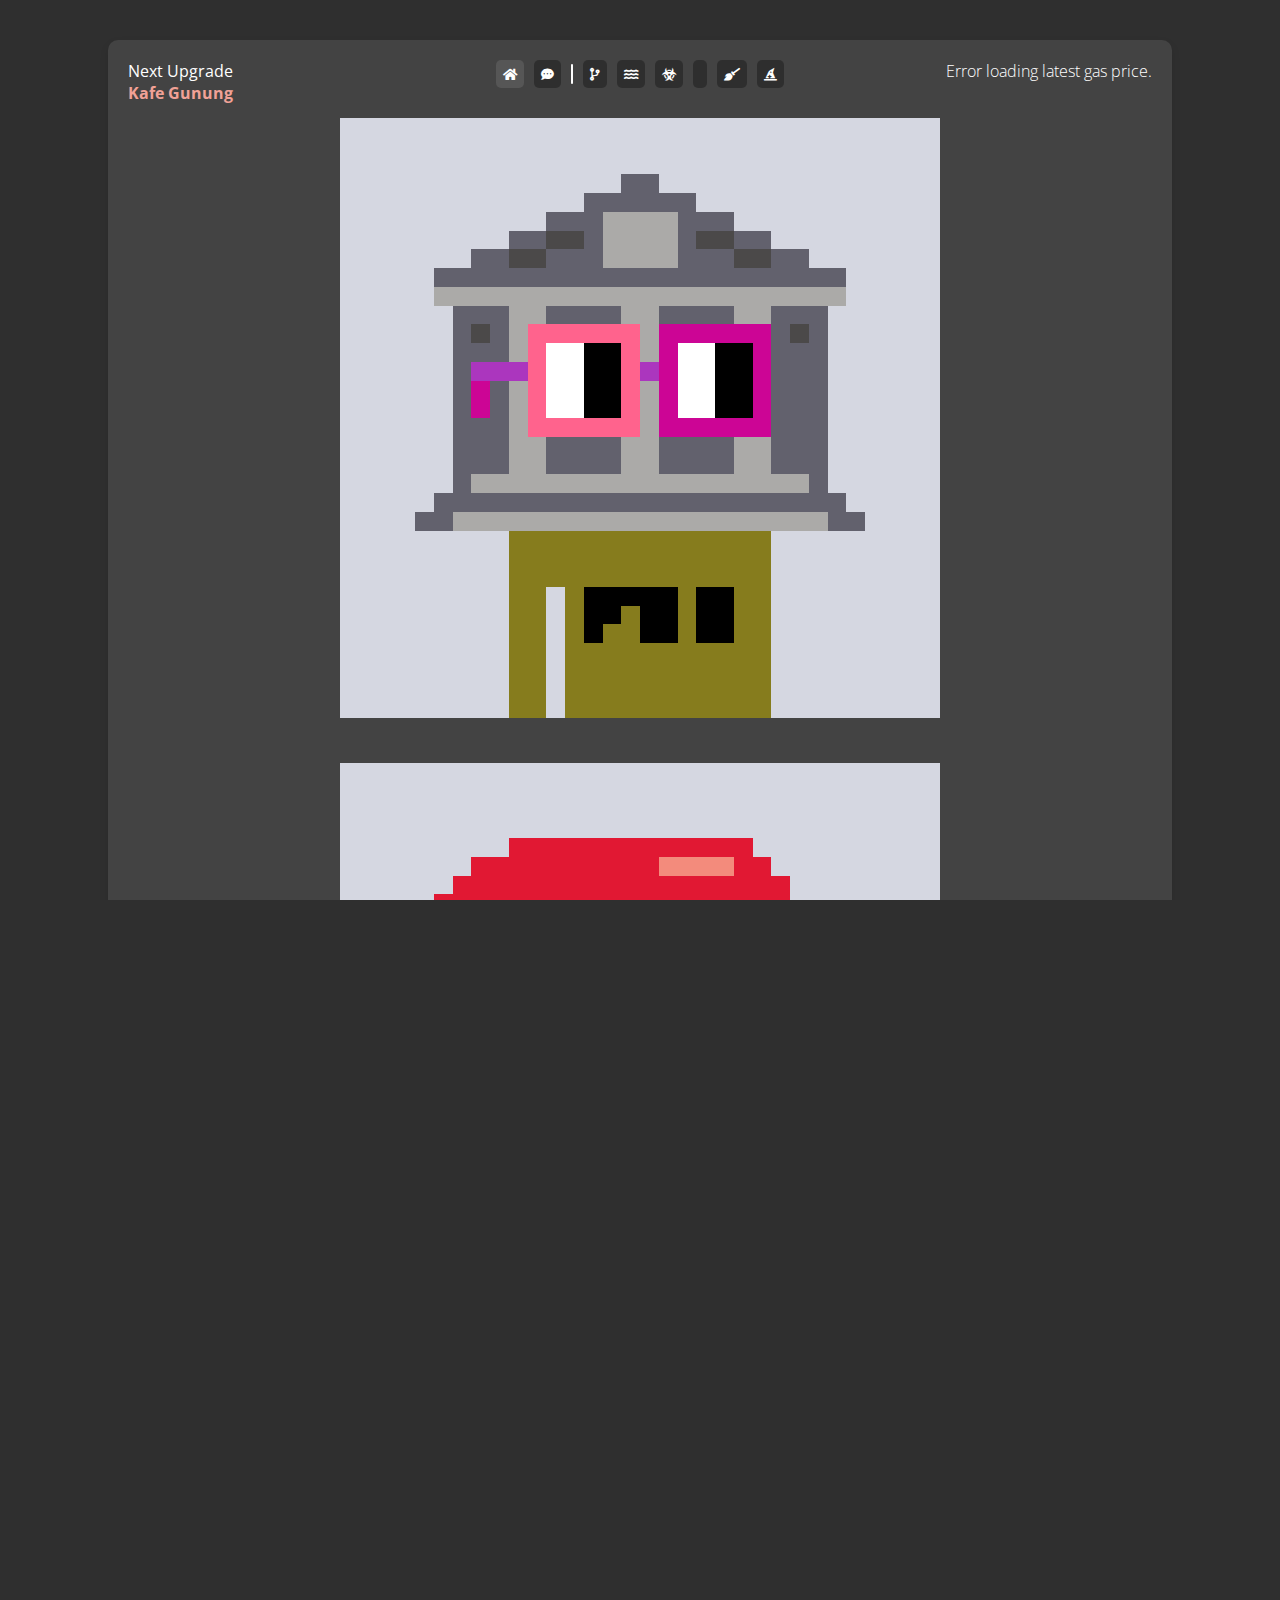
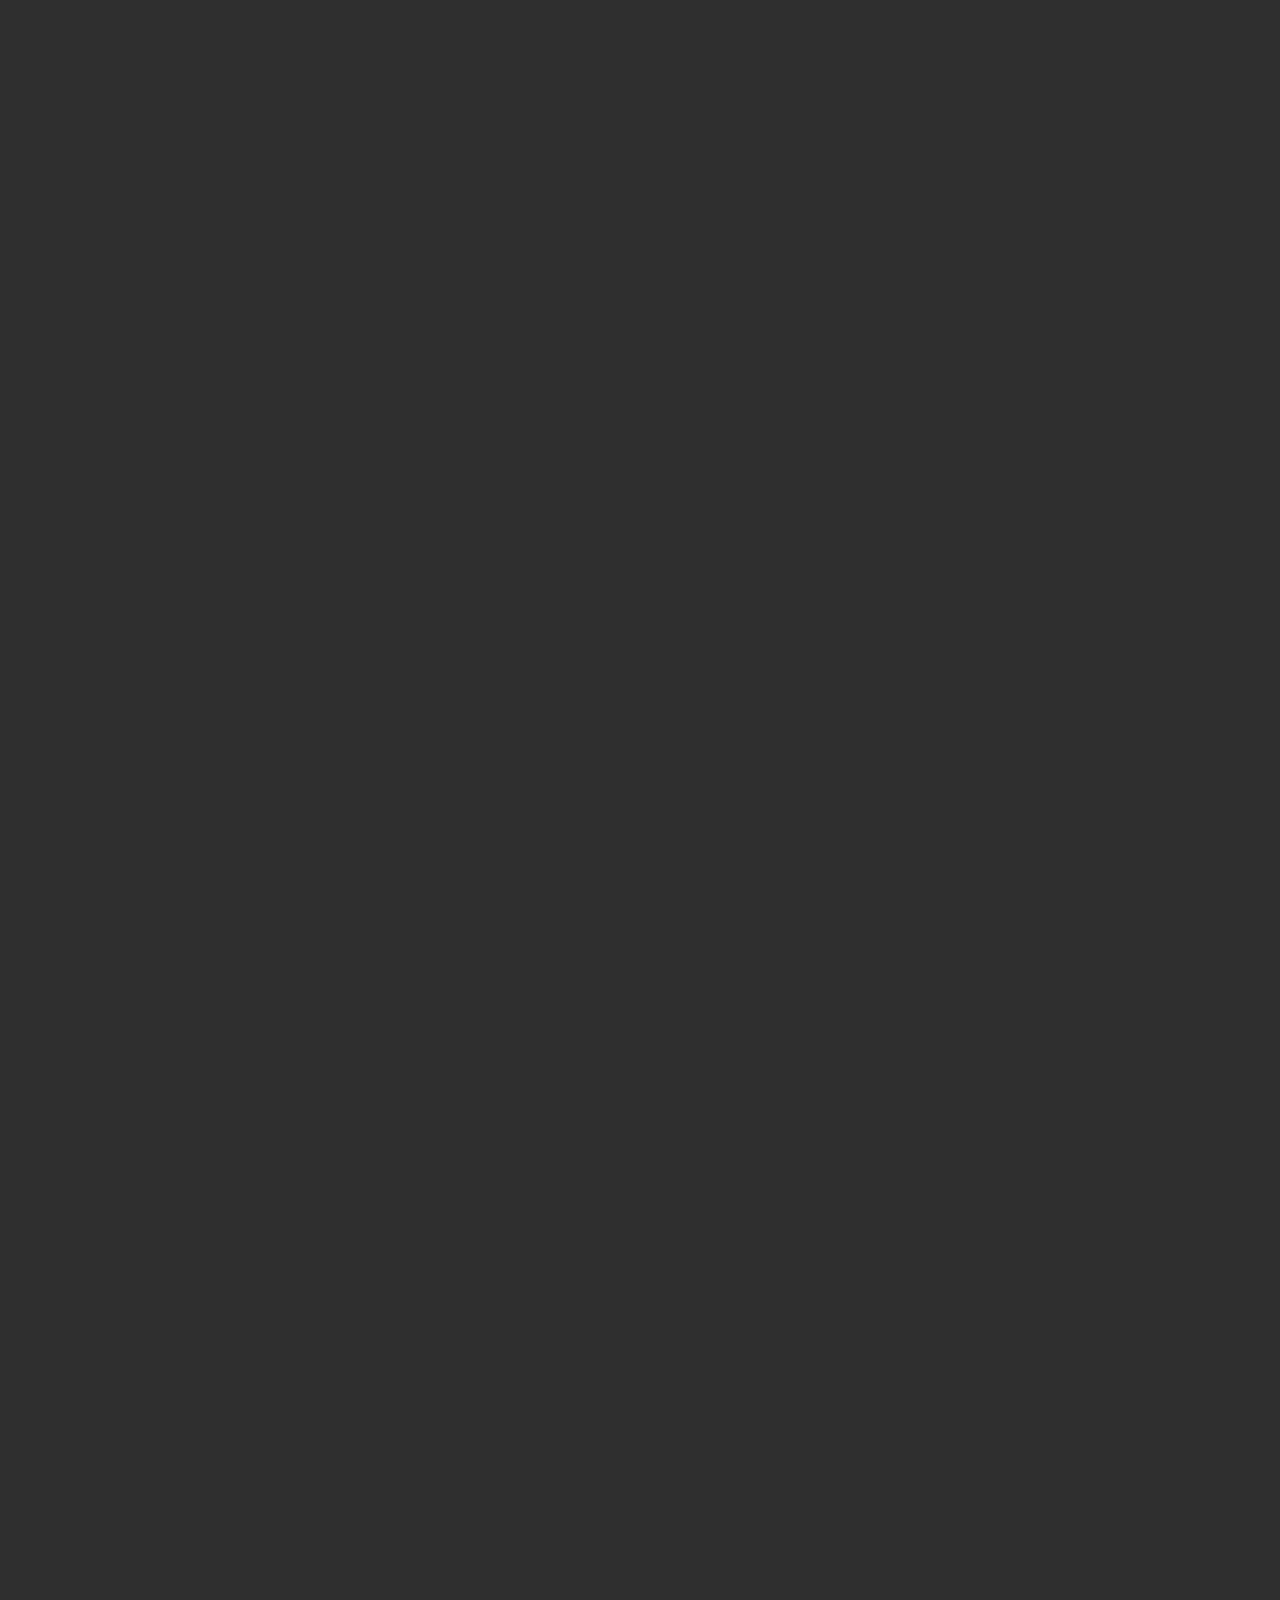
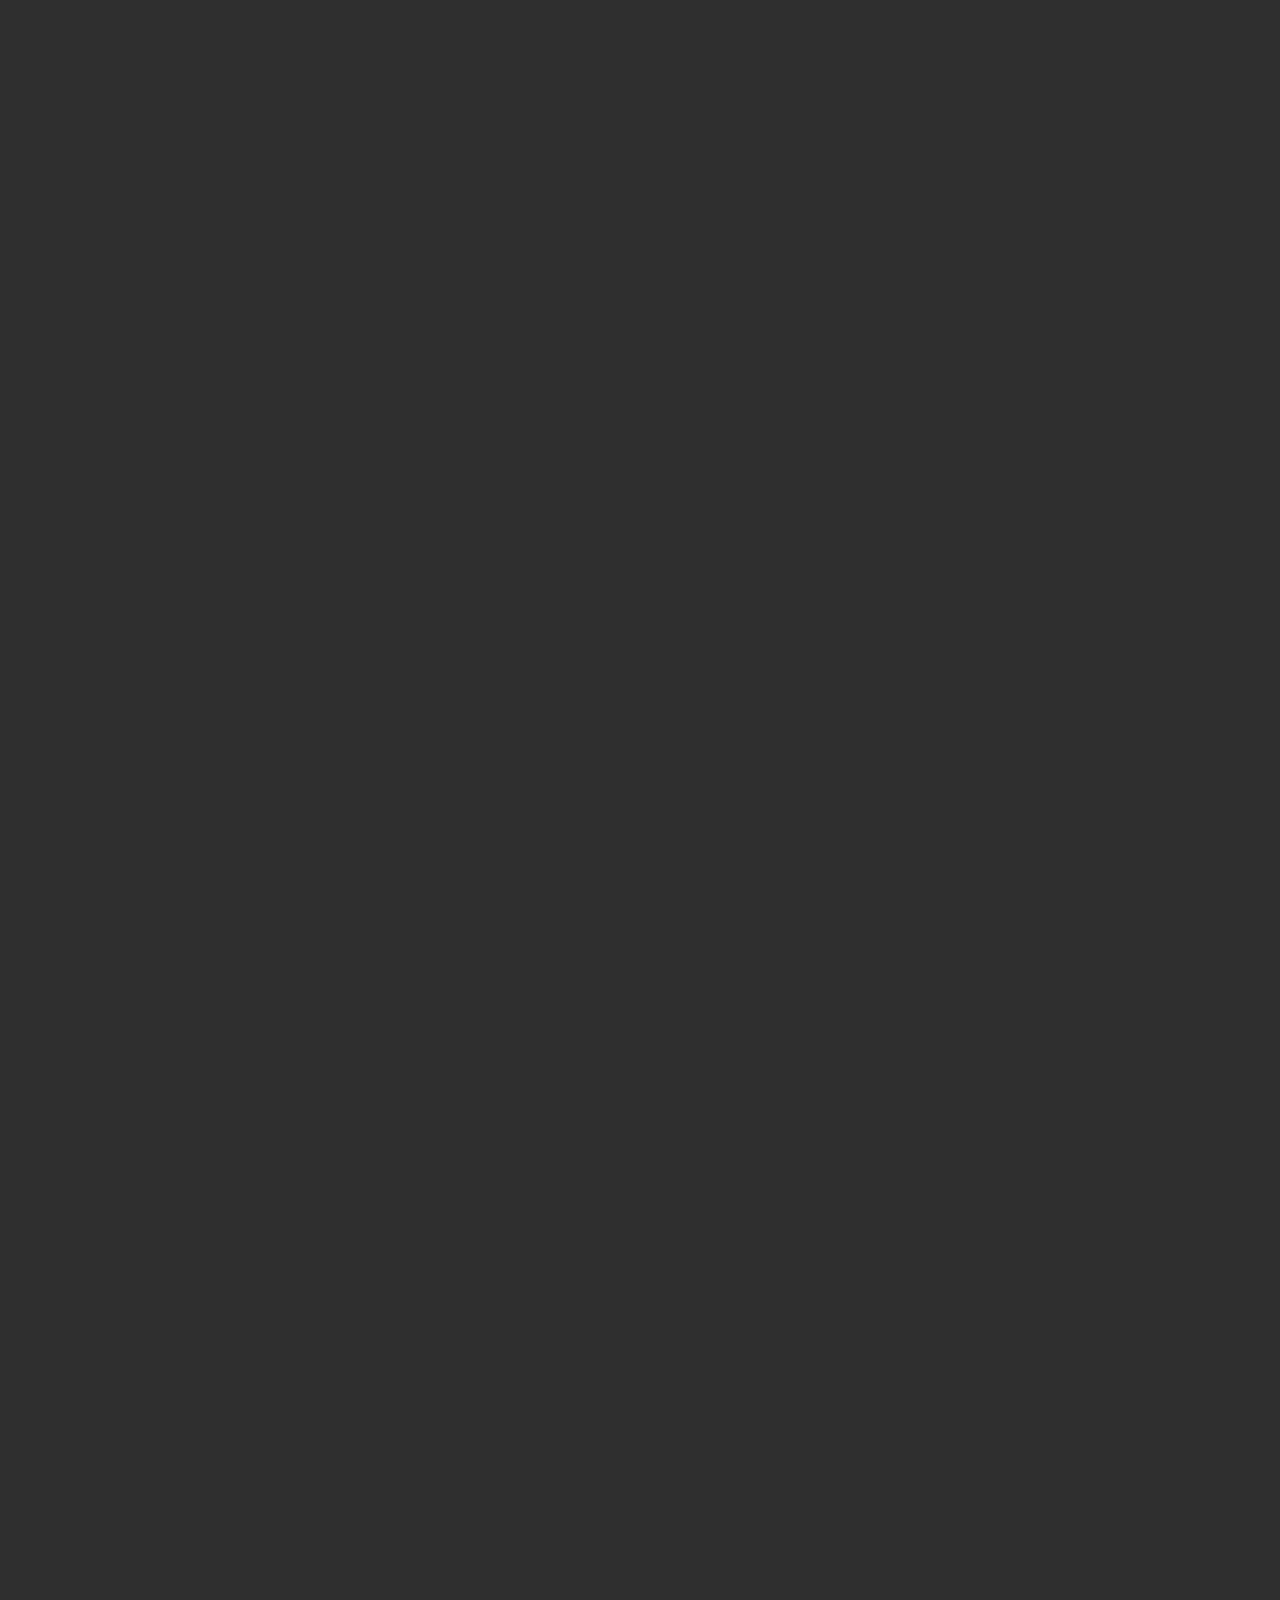
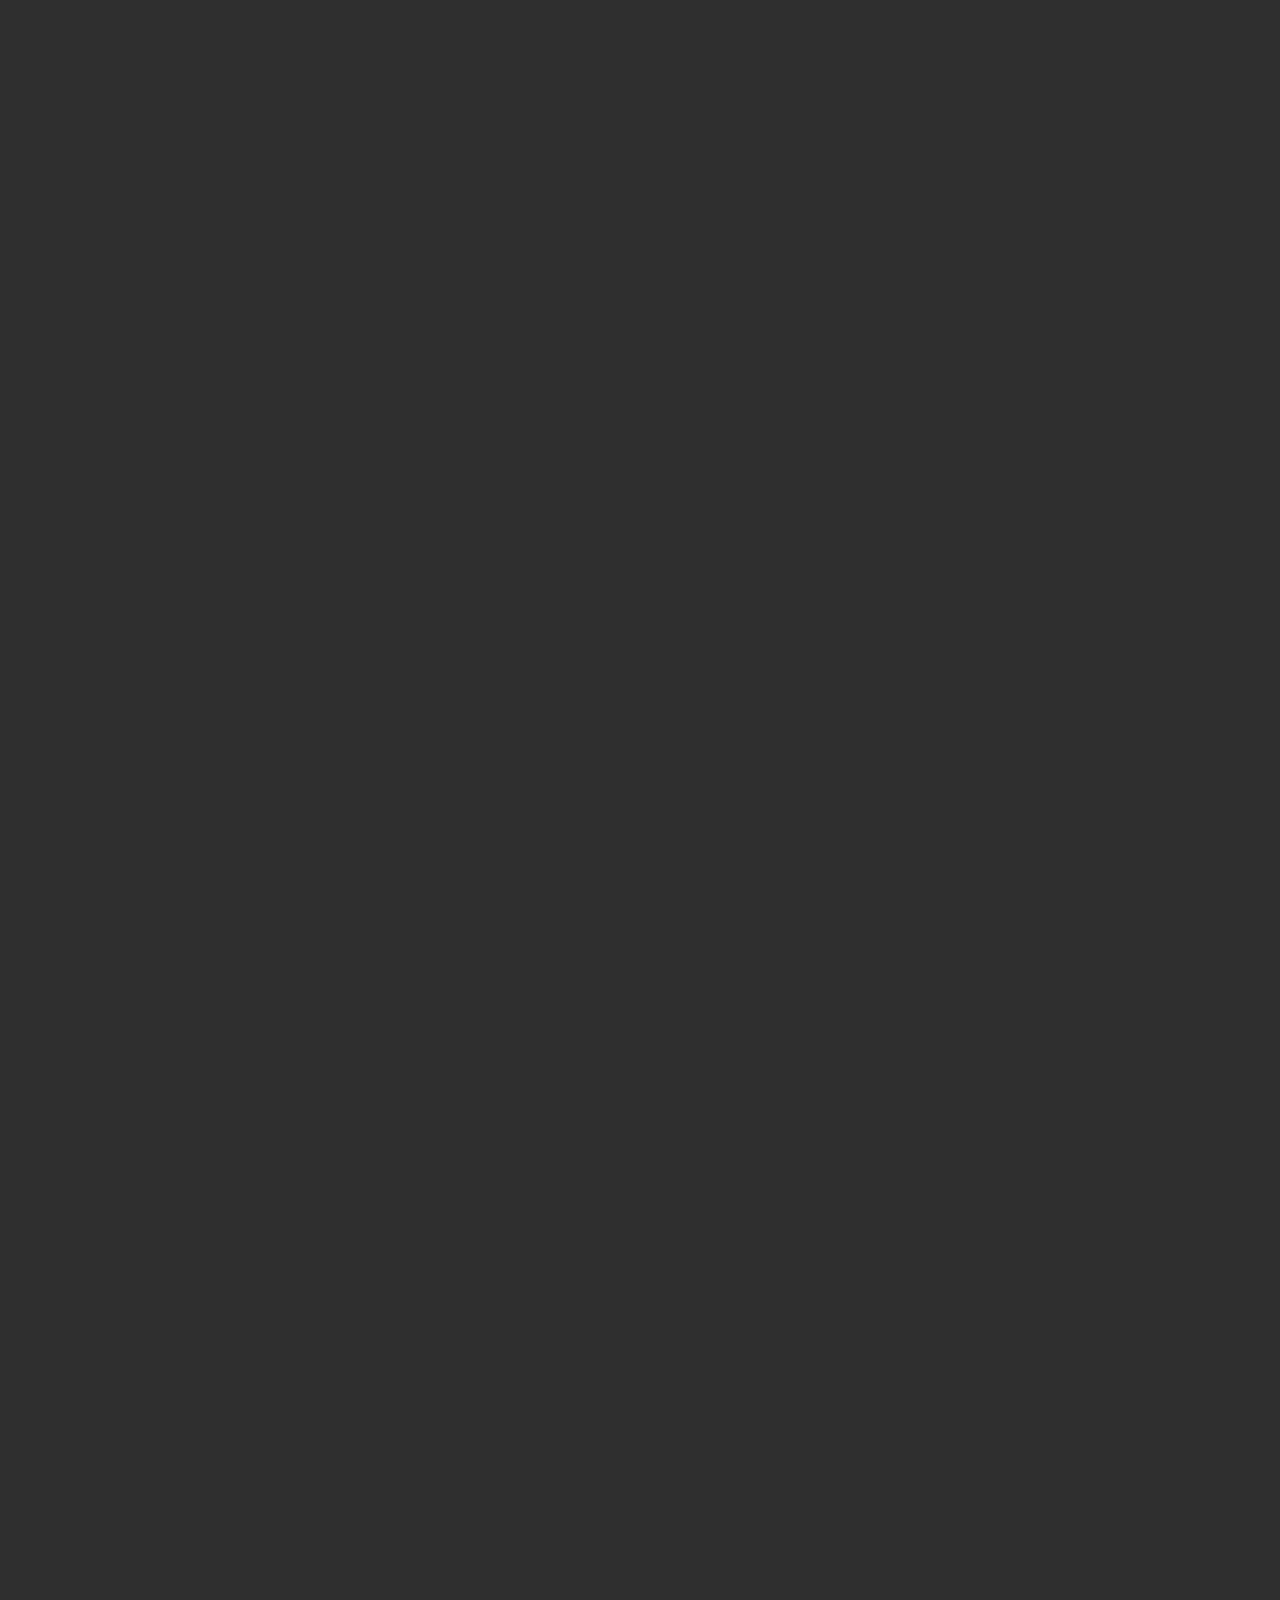
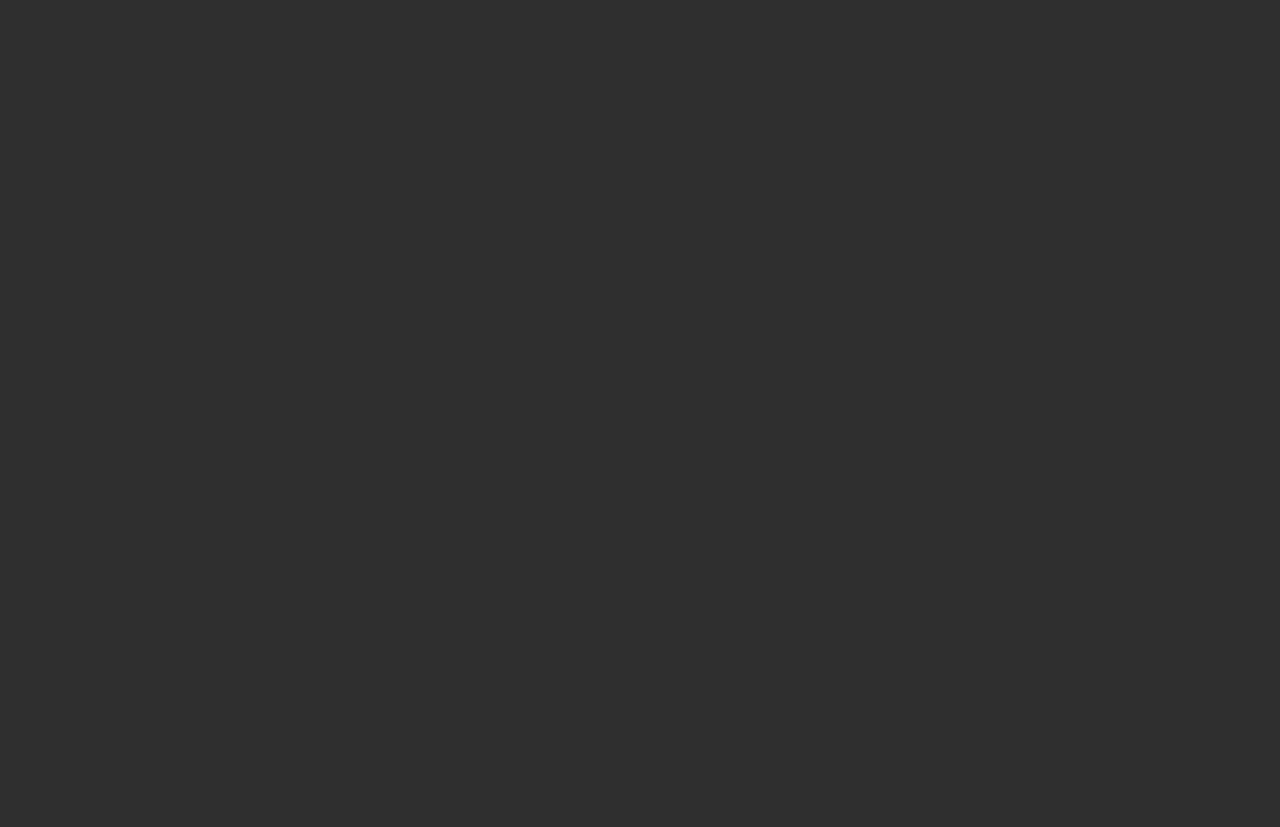
==== commit 45389c48: "Update index.html" ====
--- a/index.html
+++ b/index.html
@@ -583,15 +583,15 @@
       </div>
     </div>
     <div class="timeline-event">
-      <div class="timeline-date"><span style= "font-weight: bold;">Membuat NPWP</span><br>15/082024</div>
+      <div class="timeline-date"><span style= "font-weight: bold;">Membuat NPWP</span><br>15/08/2024</div>
       <div class="timeline-content">
         <p>Mendatangi kantor pajak di Jombang untuk mengurus surat/nomer pajak Pribadi untuk kelancaran ijin berusaha</p>
       </div>
     </div>
     <div class="timeline-event">
-      <div class="timeline-date"><span style= "font-weight: bold;">Prague</span><br>End of 2024</div>
-      <div class="timeline-content">
-        <p>The community is still debating what exactly to include. Could go live at the end of 2024.</p>
+      <div class="timeline-date"><span style= "font-weight: bold;">Penghasilan di Fb Pro</span><br>21.08.2024</div>
+      <div class="timeline-content">
+        <p>Mulai belajar membuat Fb Pro dan posting reels sekitar tanggal 14 Agustus 2024.</p>
       </div>
     </div>
     <div class="timeline-event">
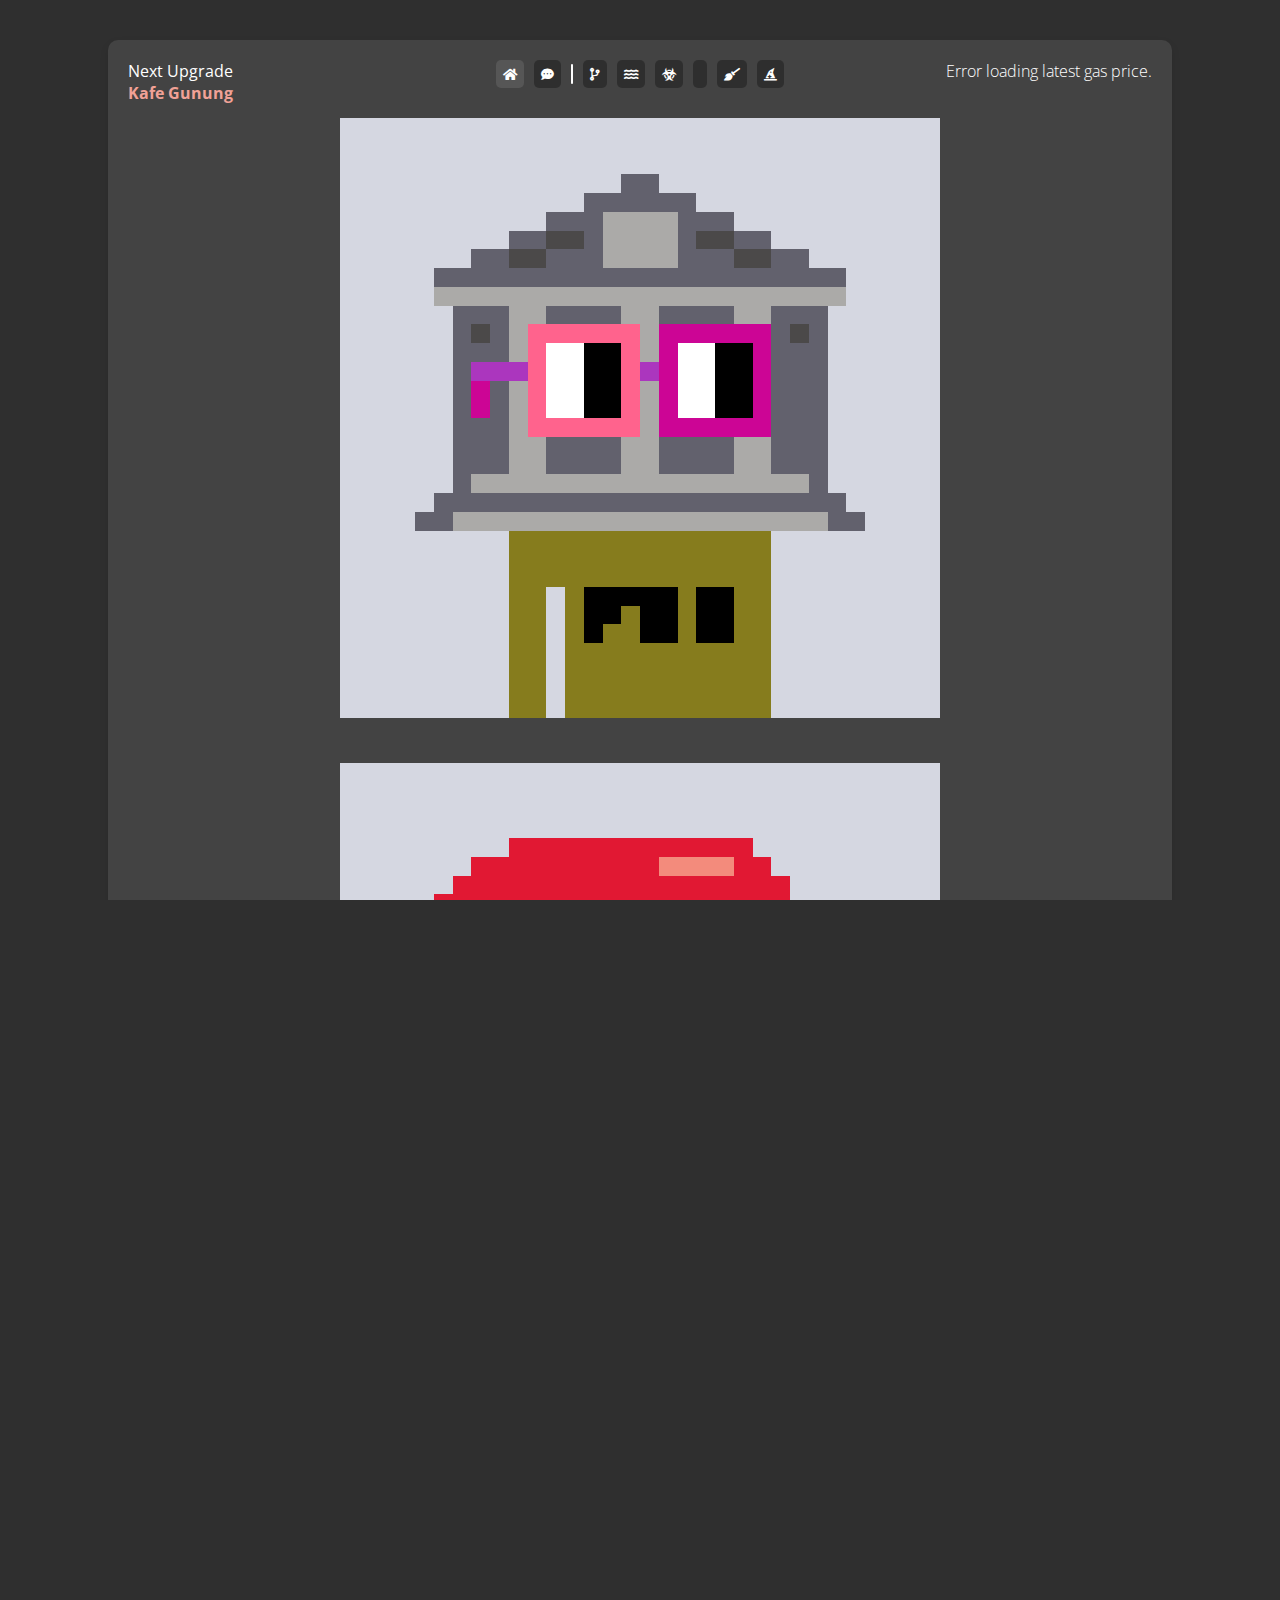
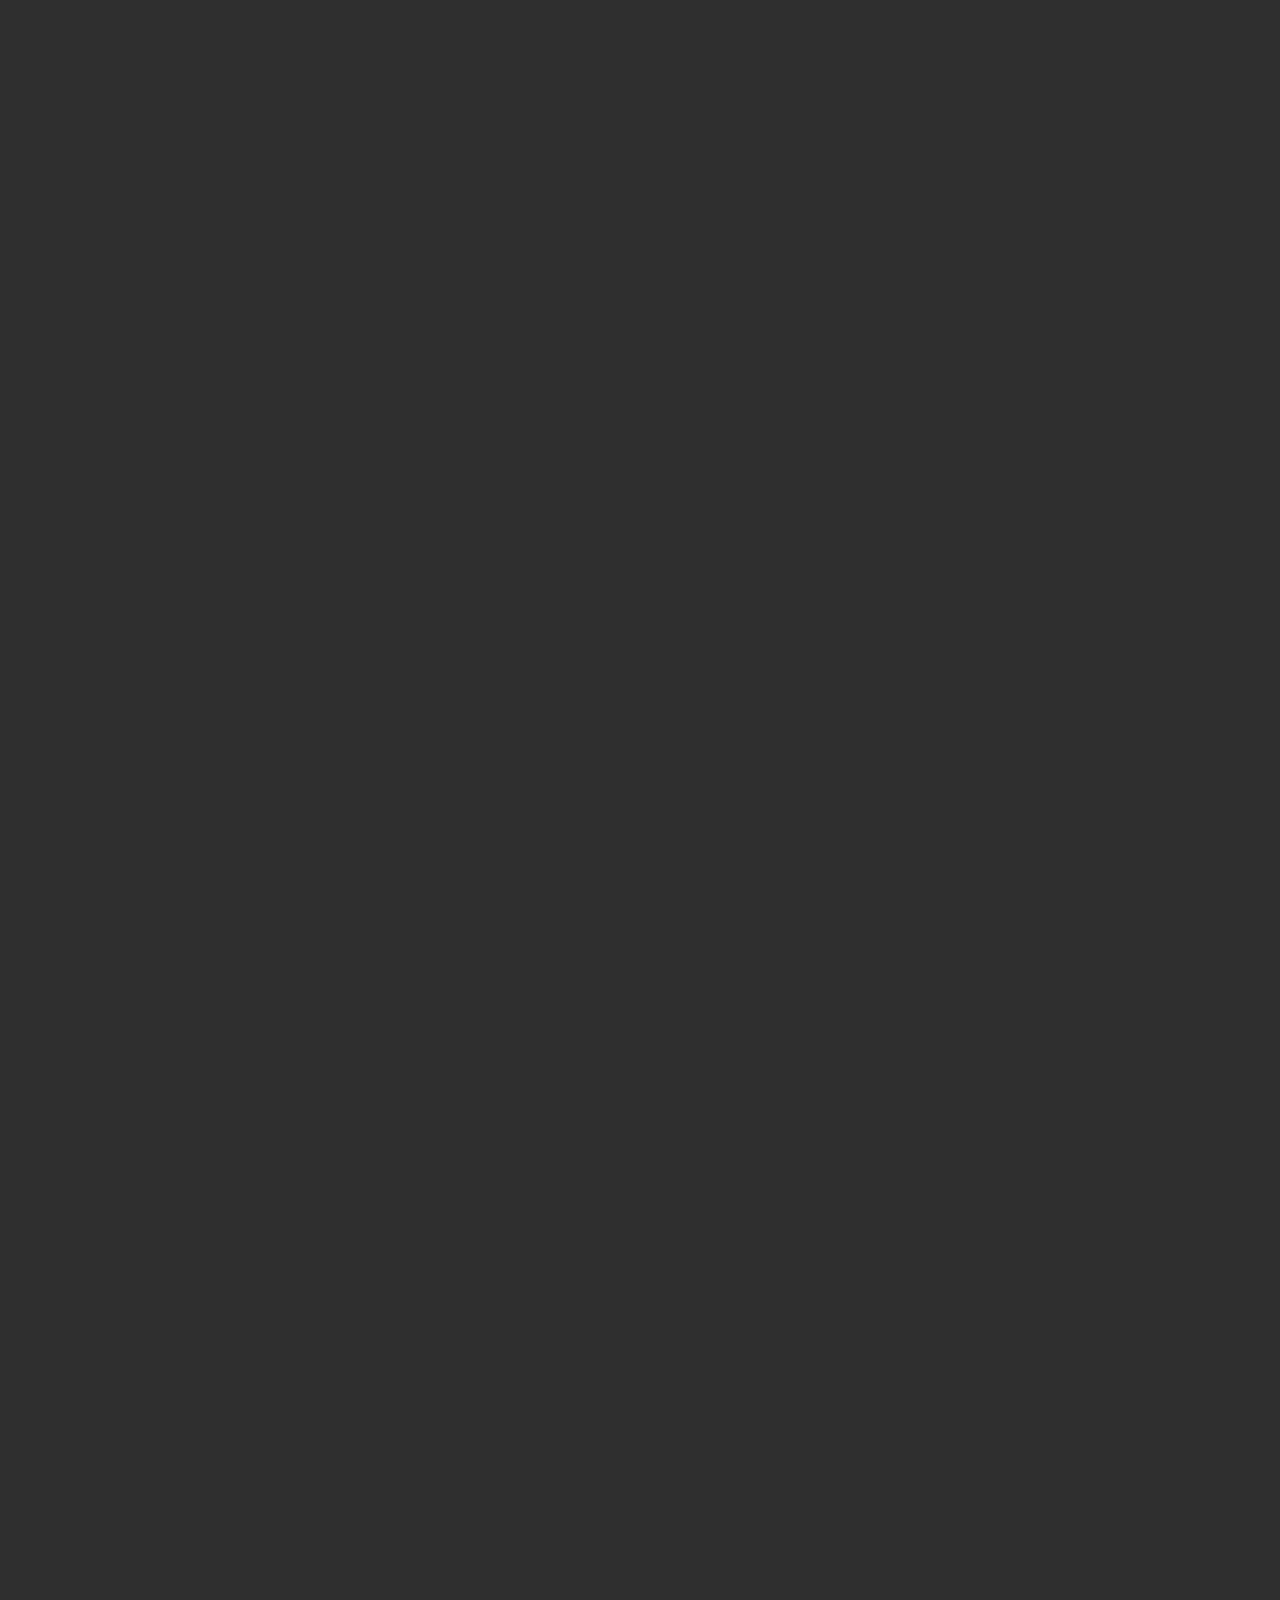
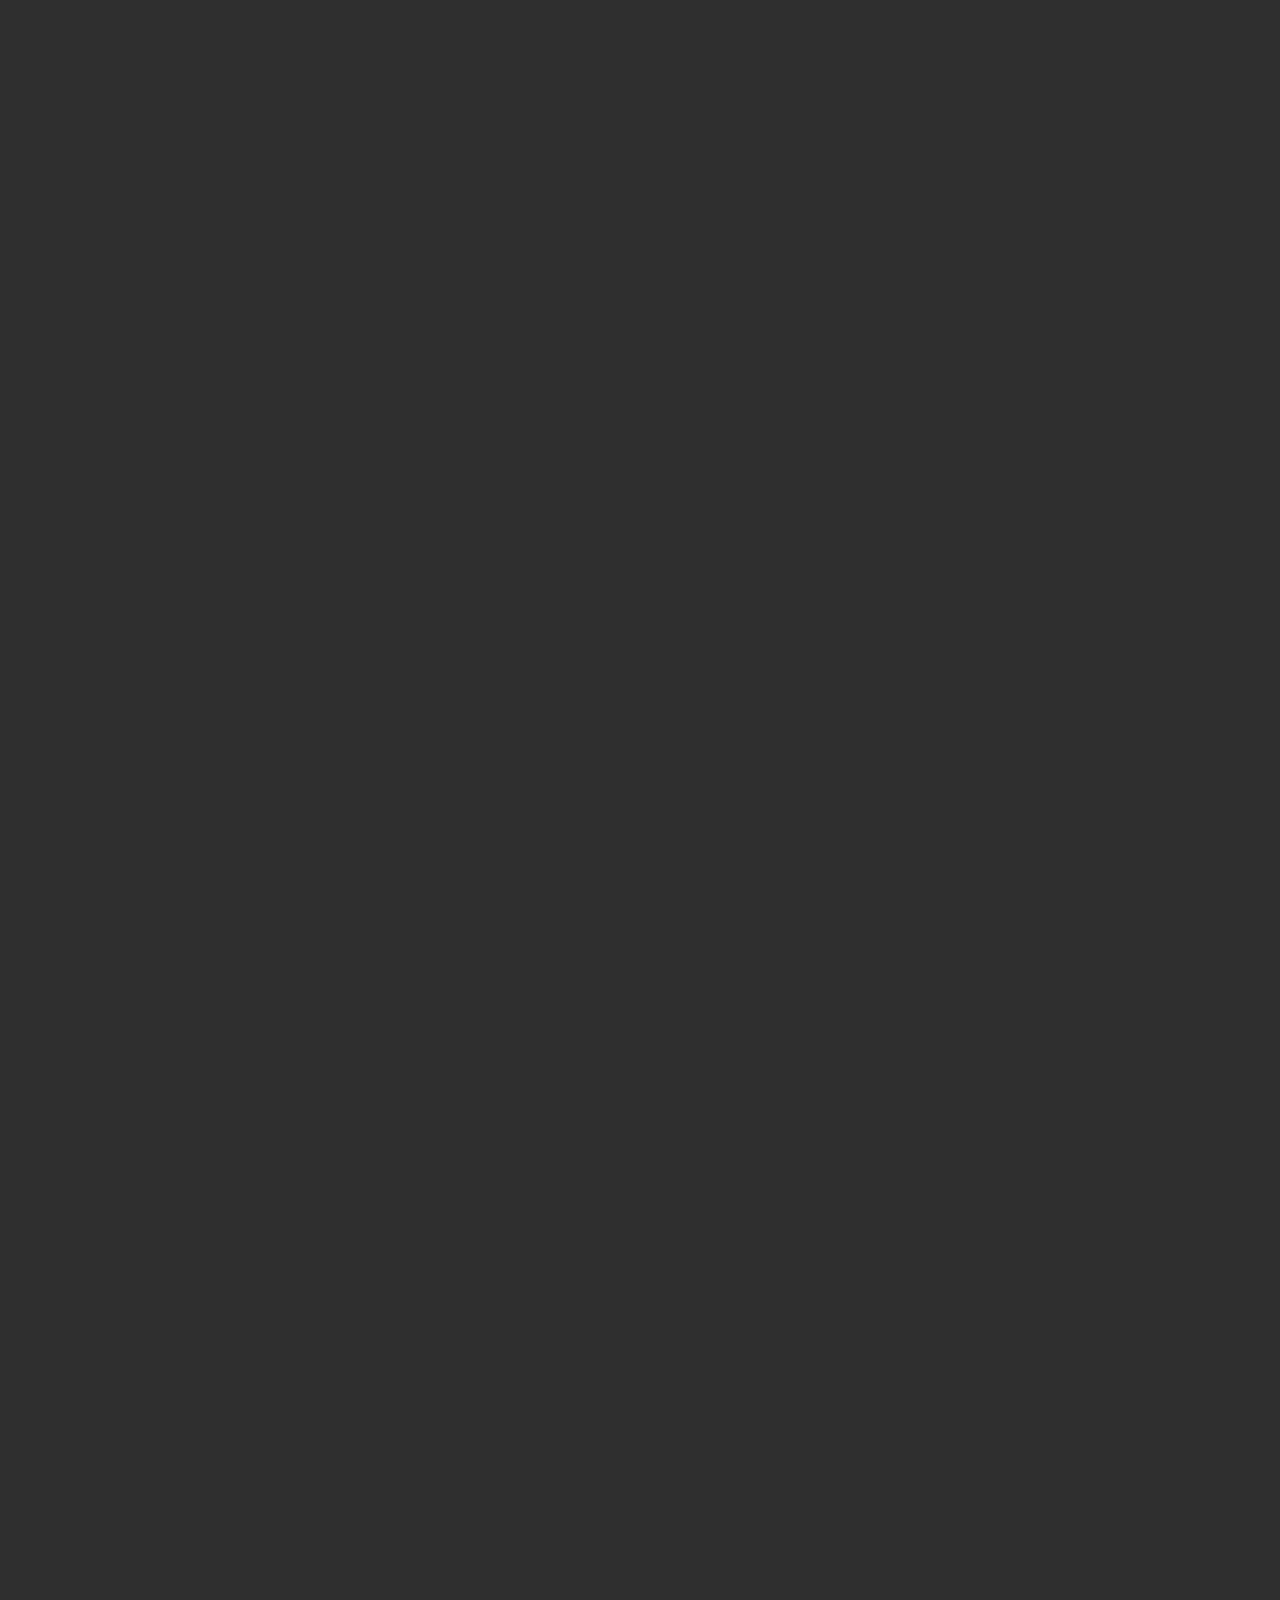
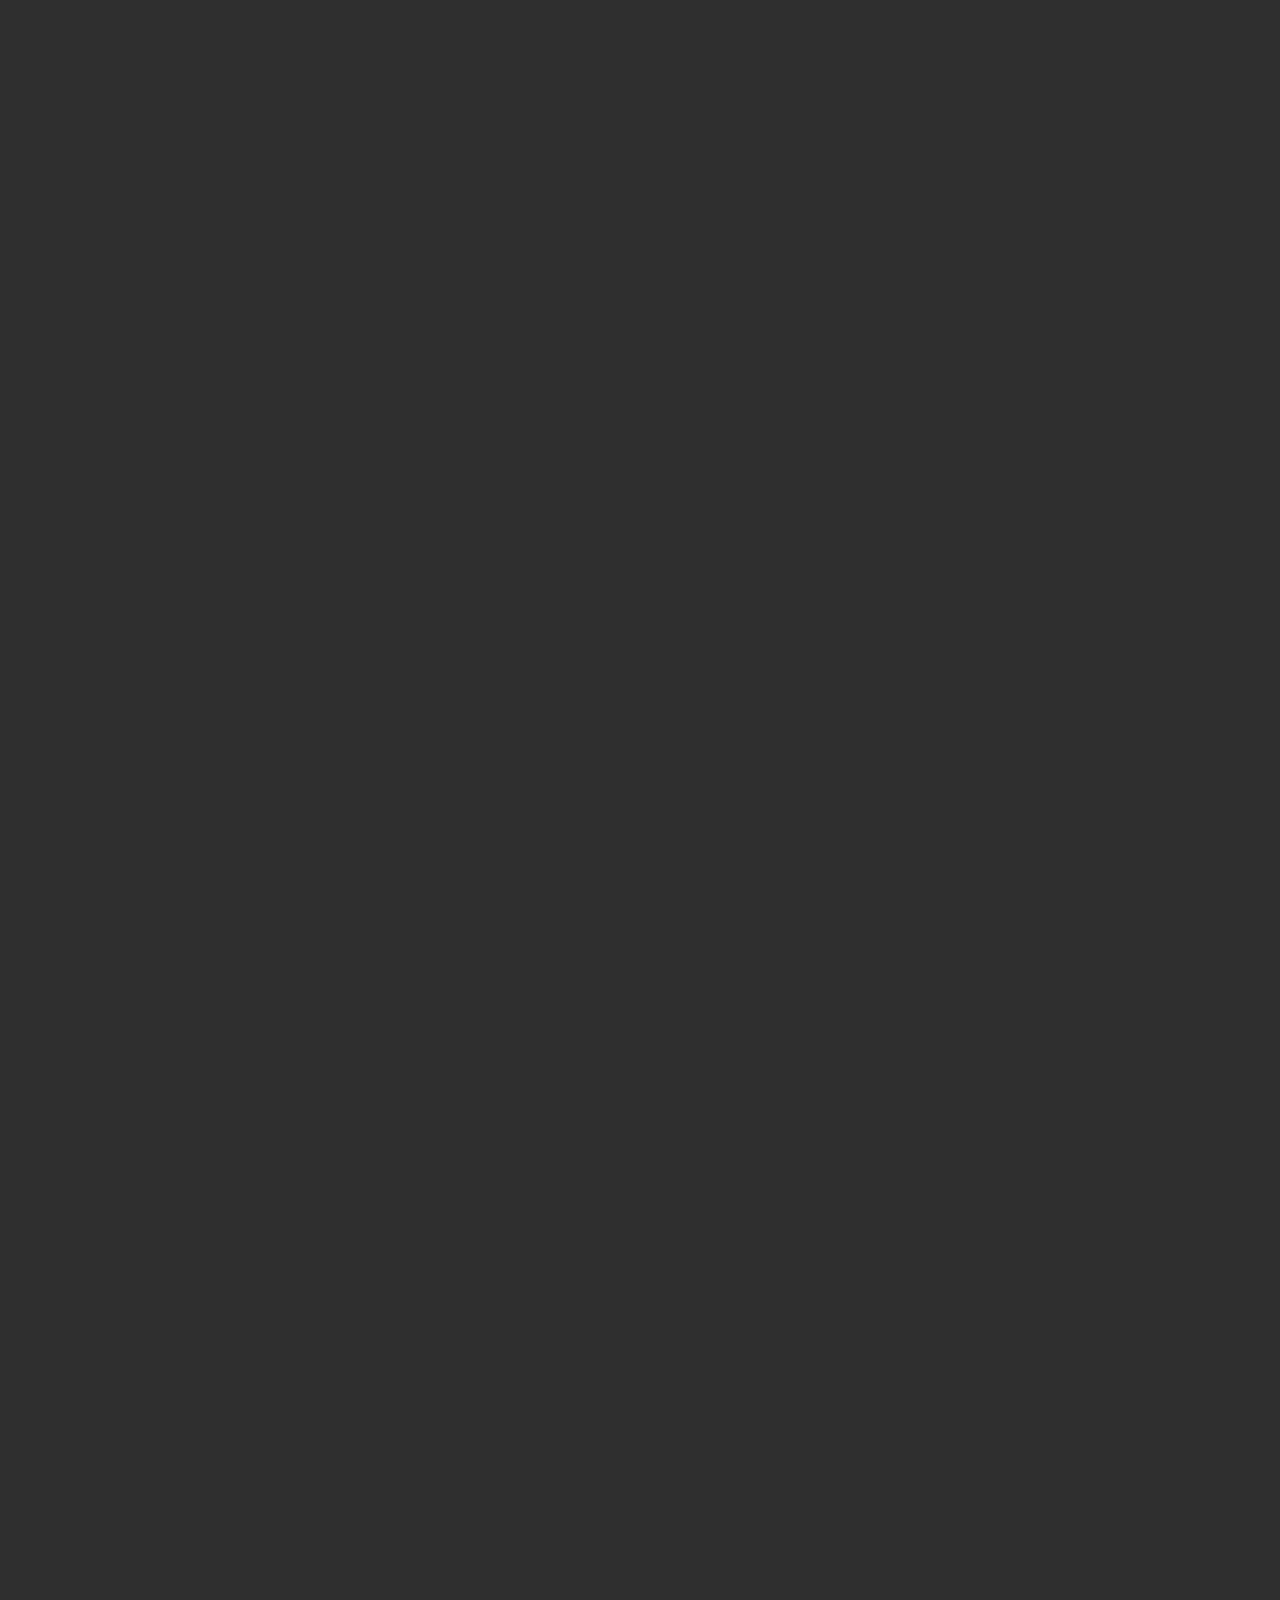
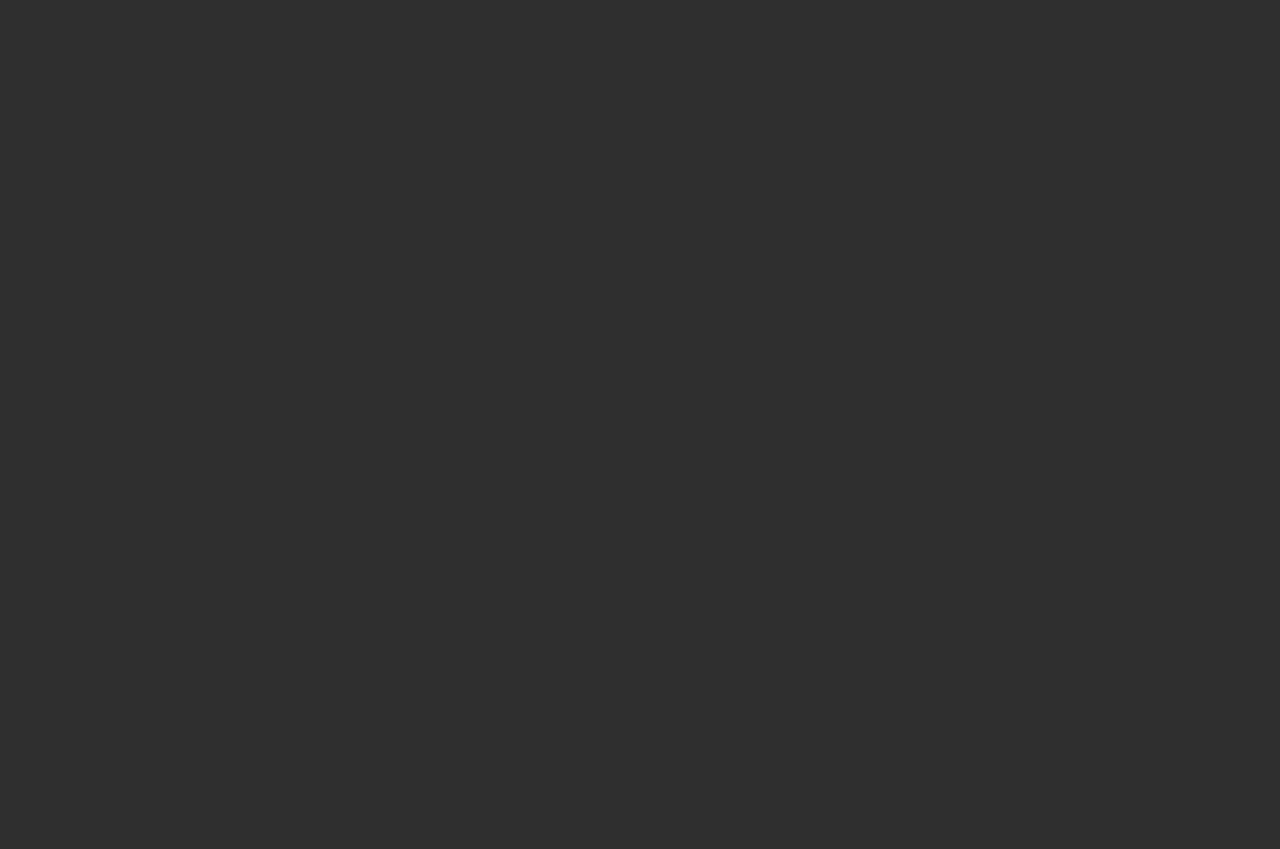
==== commit abb23ead: "Update index.html" ====
--- a/index.html
+++ b/index.html
@@ -585,19 +585,19 @@
     <div class="timeline-event">
       <div class="timeline-date"><span style= "font-weight: bold;">Membuat NPWP</span><br>15/08/2024</div>
       <div class="timeline-content">
-        <p>Mendatangi kantor pajak di Jombang untuk mengurus surat/nomer pajak Pribadi untuk kelancaran ijin berusaha</p>
+        <p>Rencana mendatangi kantor pajak di Jombang untuk mengurus surat/nomer pajak Pribadi untuk kelancaran ijin berusaha</p>
       </div>
     </div>
     <div class="timeline-event">
       <div class="timeline-date"><span style= "font-weight: bold;">Penghasilan di Fb Pro</span><br>21.08.2024</div>
       <div class="timeline-content">
-        <p>Mulai belajar membuat Fb Pro dan posting reels sekitar tanggal 14 Agustus 2024.</p>
-      </div>
-    </div>
-    <div class="timeline-event">
-      <div class="timeline-date"><span style= "font-weight: bold;">Osaka</span><br>End of 2025</div>
-      <div class="timeline-content">
-        <p>Far out. Who knows! Verkle Trees are getting some love</p>
+        <p>Mulai belajar membuat Fb Pro dan posting reels sekitar tanggal 14 Agustus 2024. Tanggal 21 Agustus 2024 baru menghasilkan $0.04</p>
+      </div>
+    </div>
+    <div class="timeline-event">
+      <div class="timeline-date"><span style= "font-weight: bold;">Demonstrasi di Indonesia</span><br>22.08.2024</div>
+      <div class="timeline-content">
+        <p>Hari ini adalah hari sejarah bagi Indonesia, yang mana rakyat Indonesia menang atas mempertahankan kedaulatan untuk menjaga UU Pilkada dari revisi Anggota DPR RI yang sewenang-wenang.</p>
       </div>
     </div>
     </div><br>
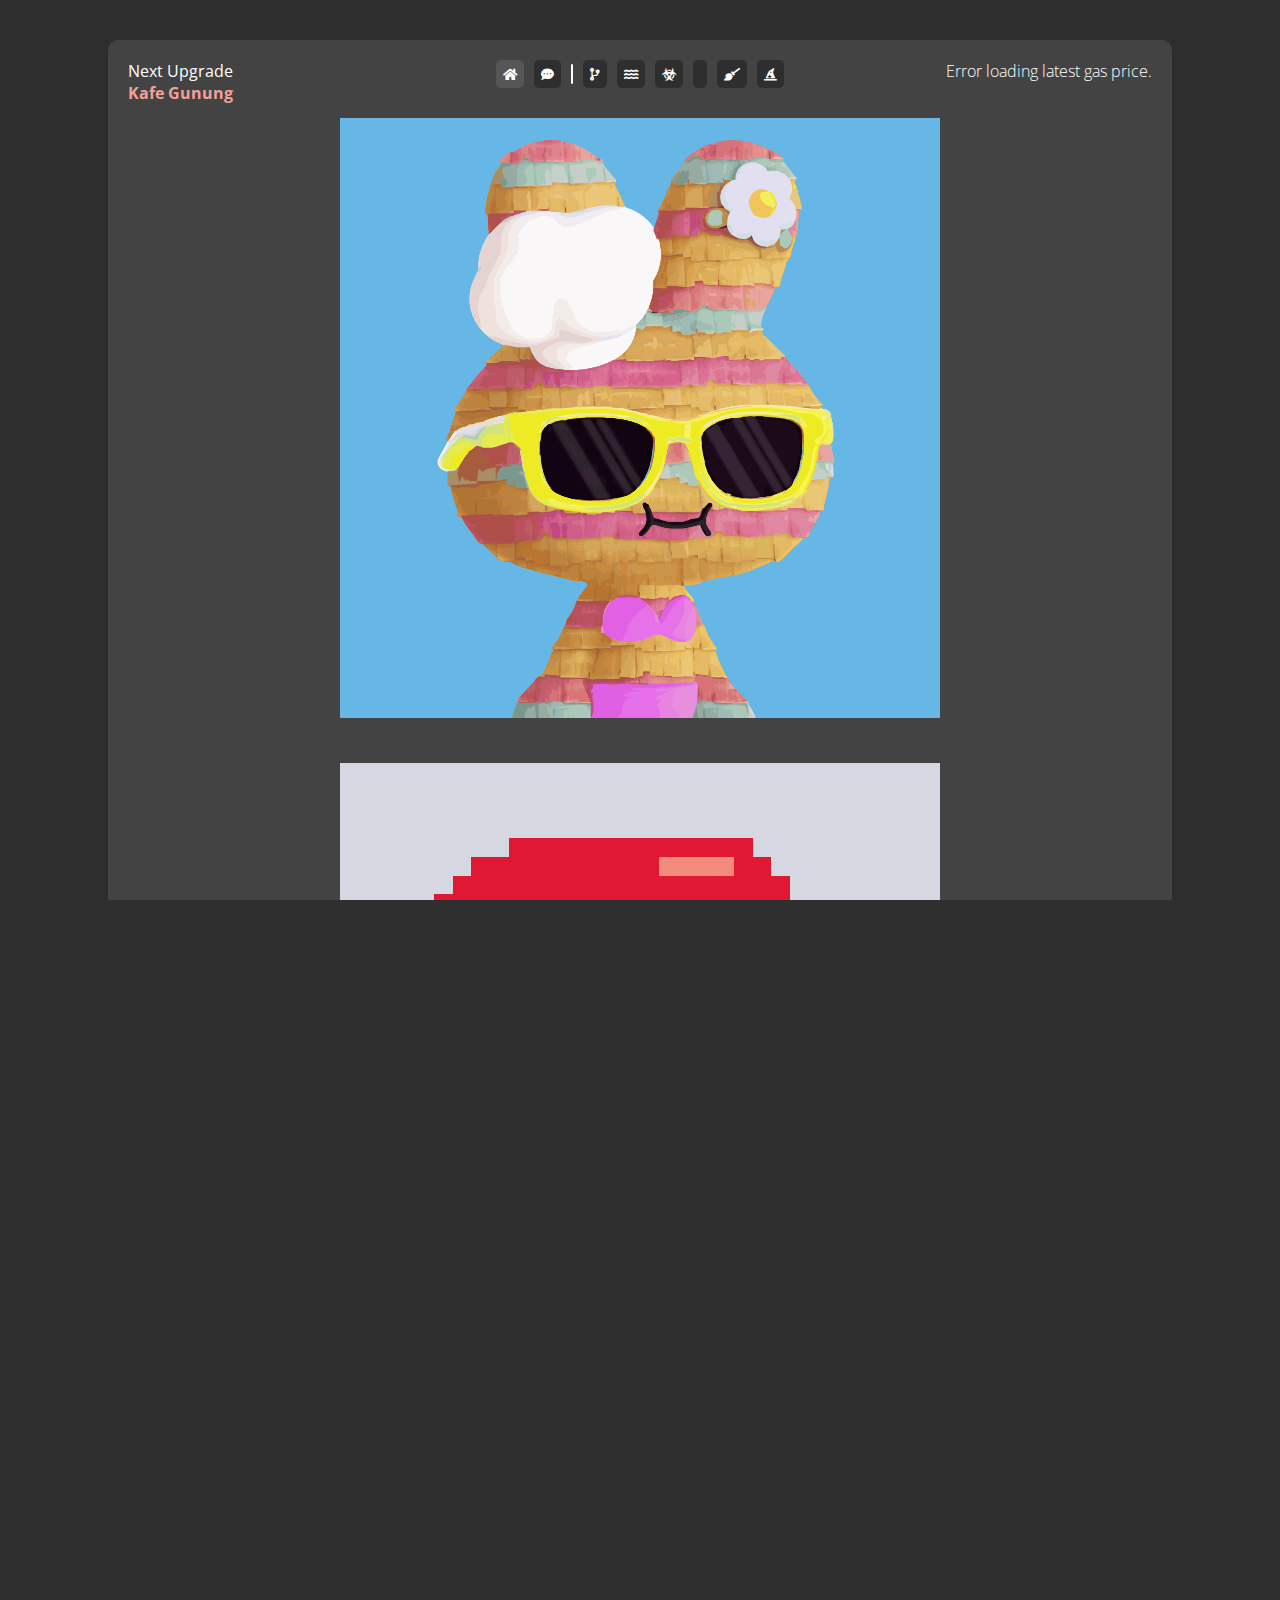
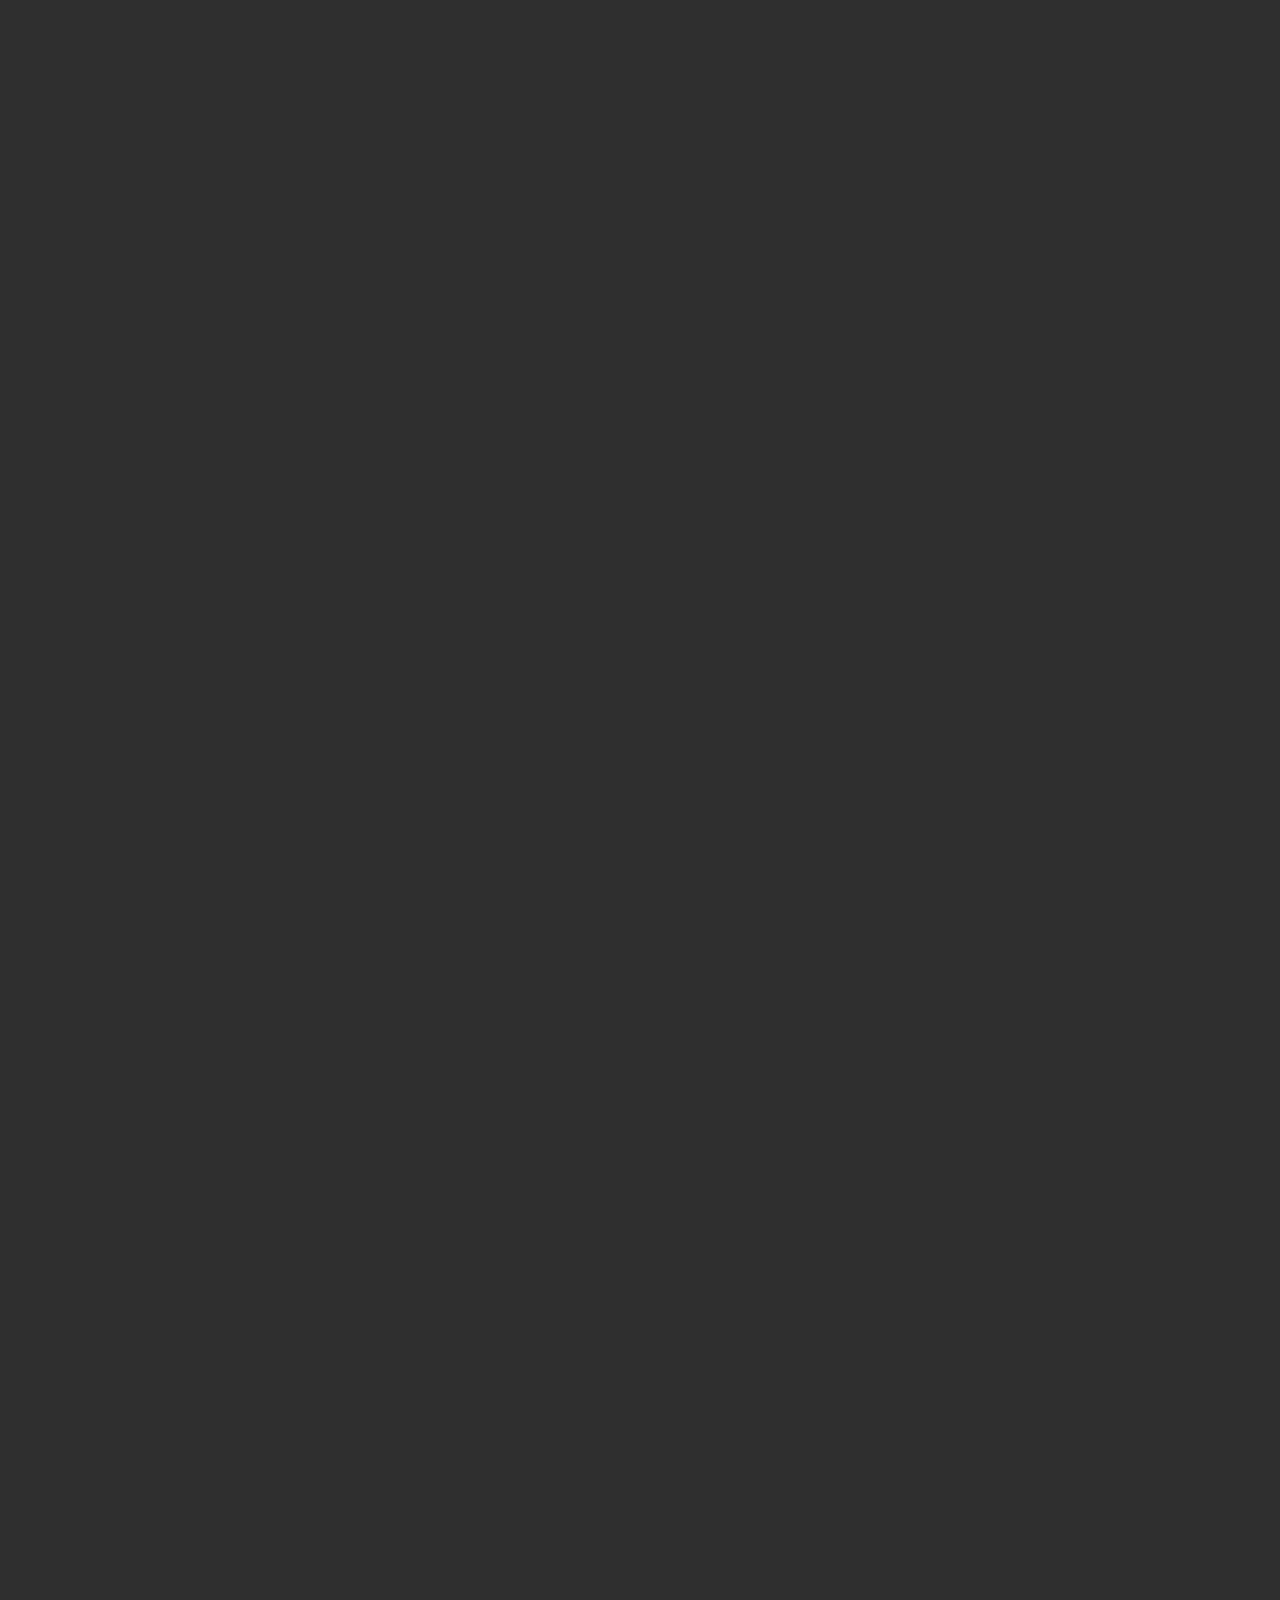
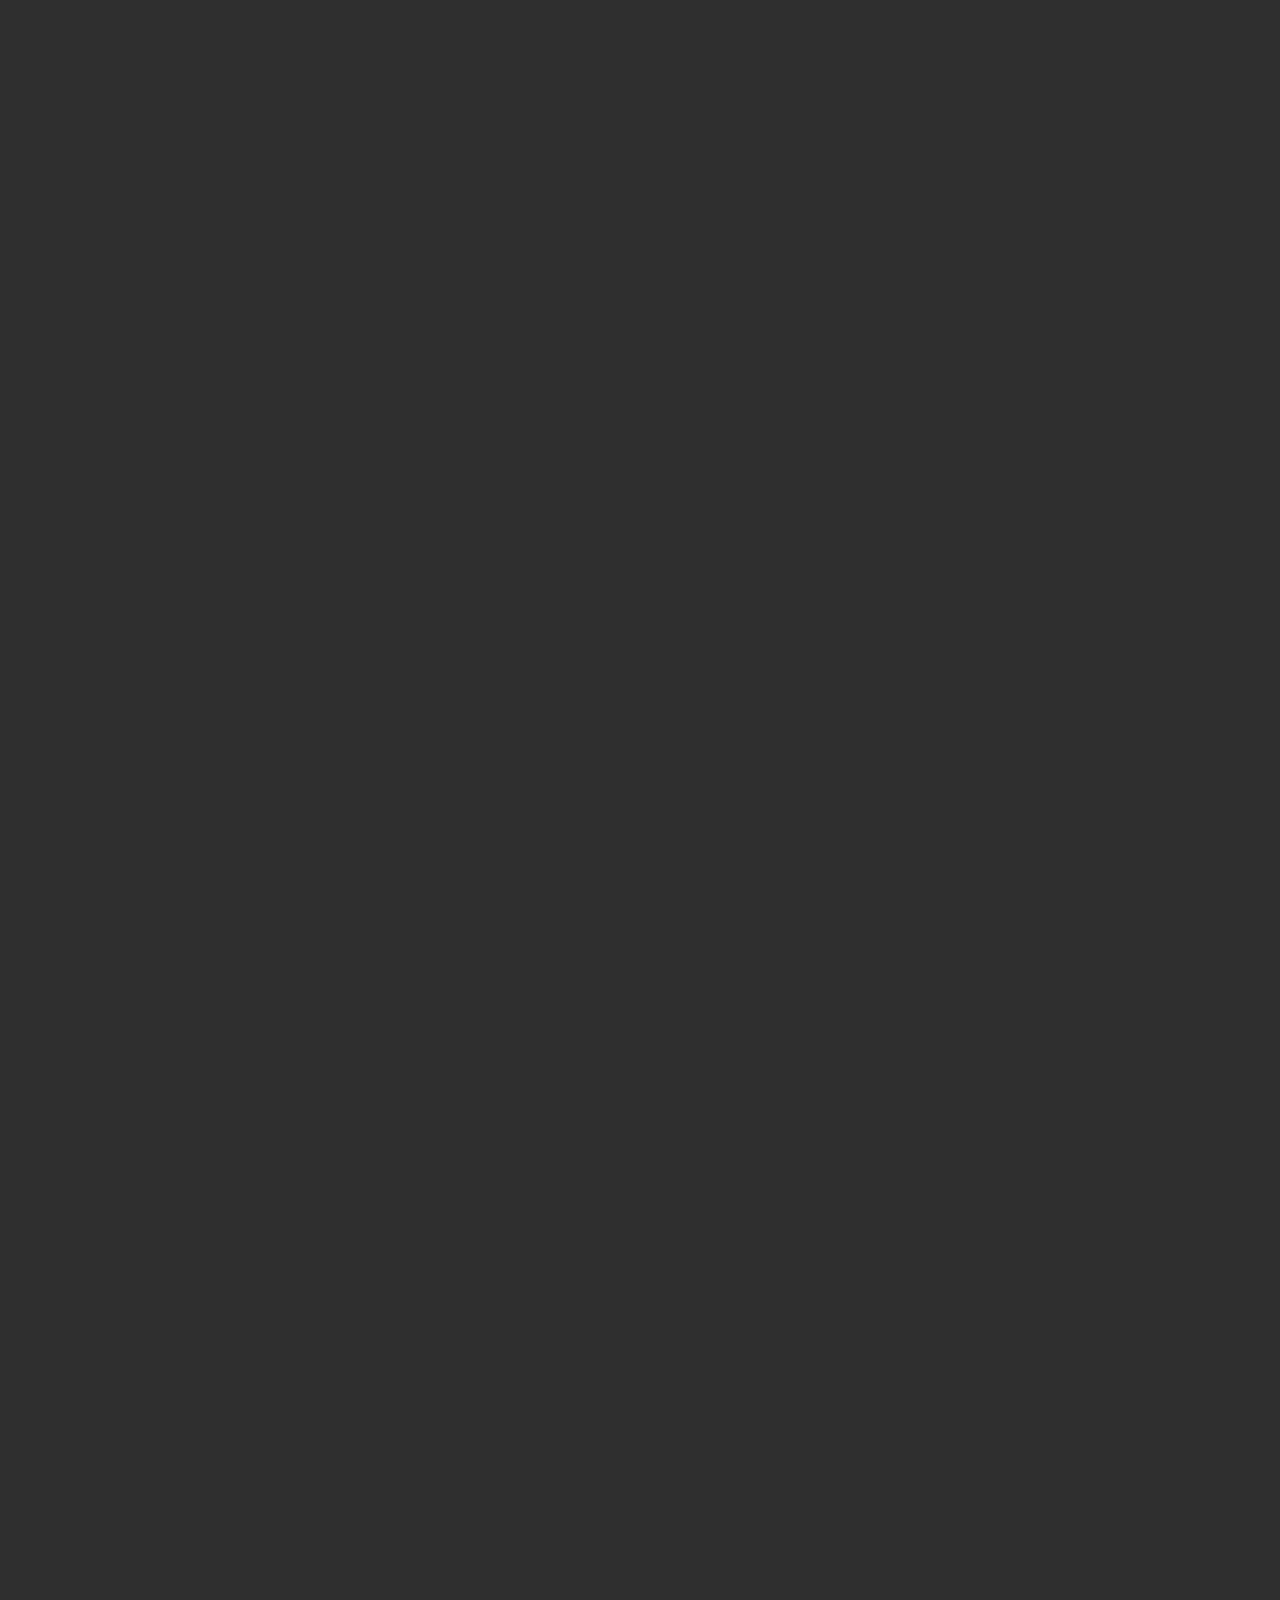
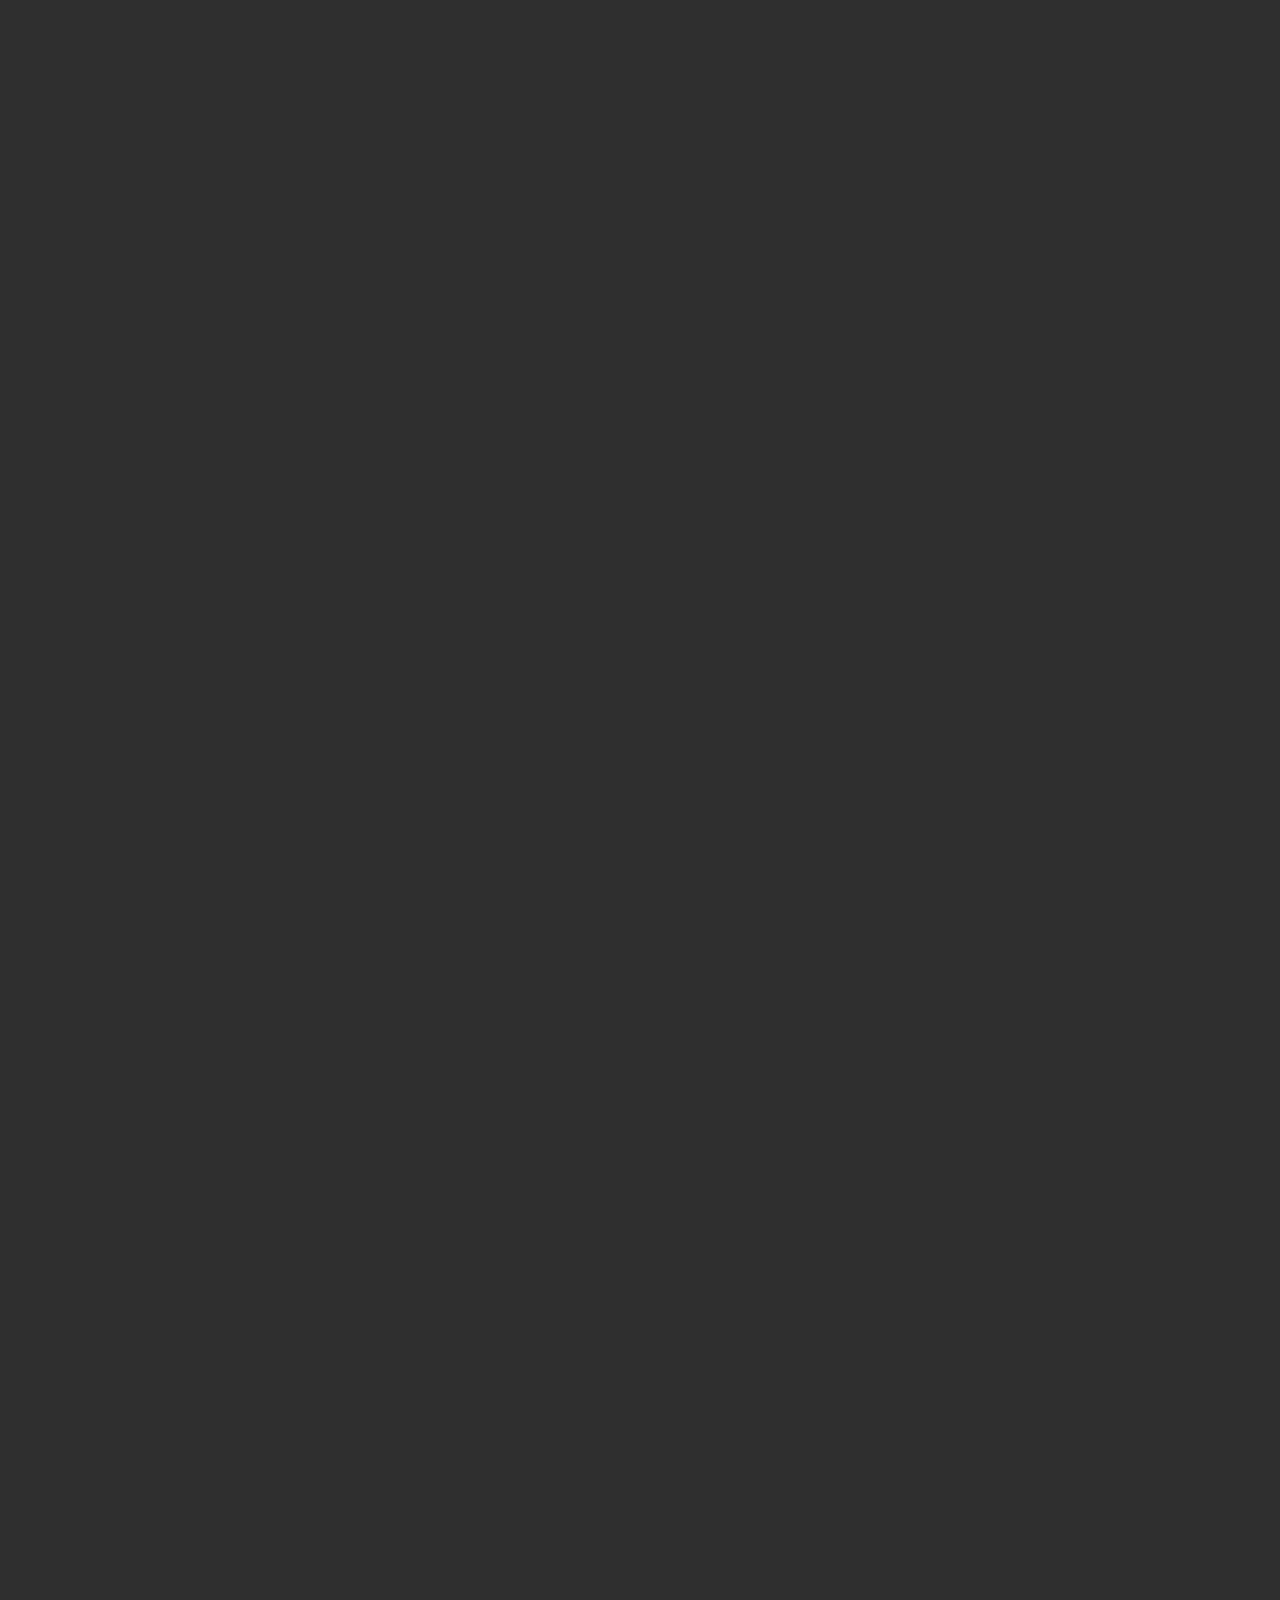
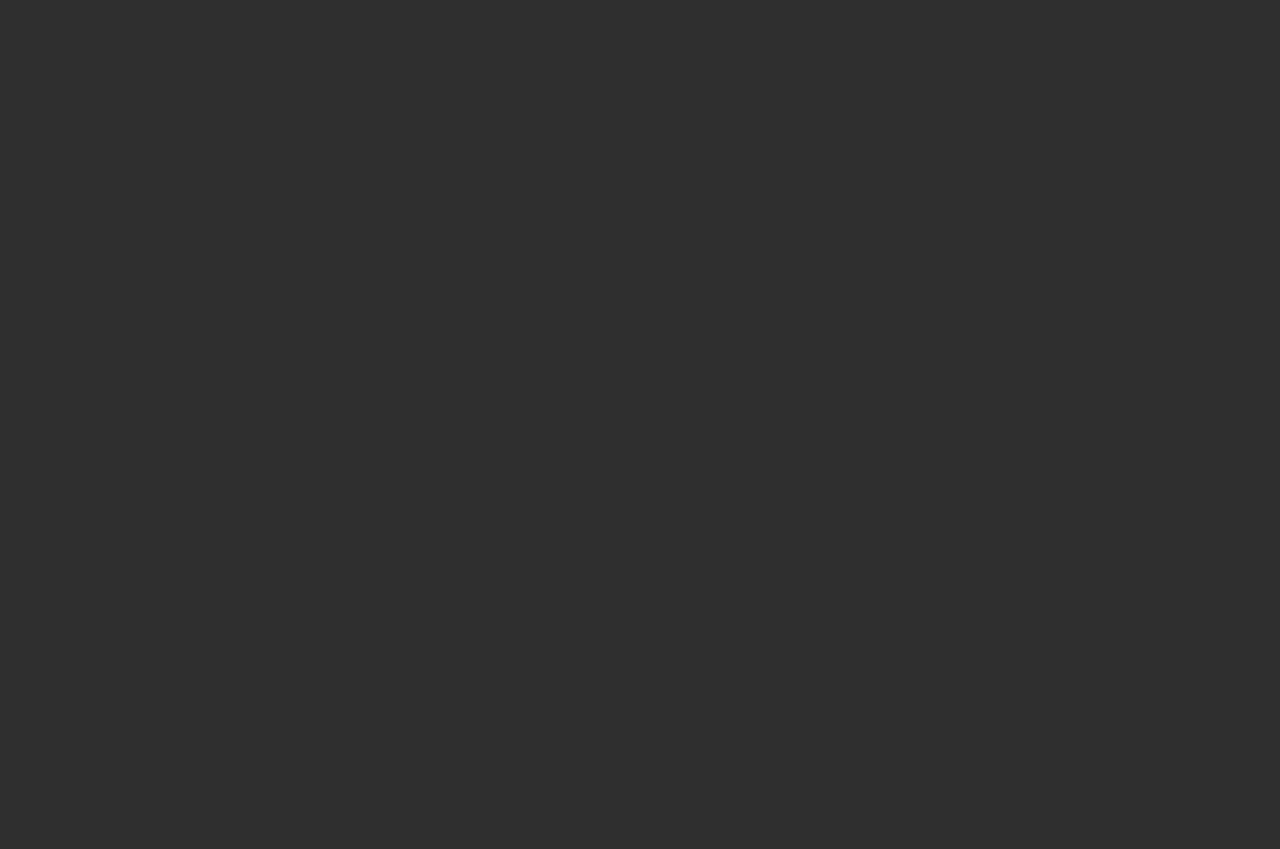
==== commit 552d6134: "Update index.html" ====
--- a/index.html
+++ b/index.html
@@ -13,7 +13,7 @@
 <meta charset="UTF-8">
 <meta name="viewport" content="width=device-width, initial-scale=1.0">
 <title>Kafe Gunung</title>
-      <link rel="icon" type="image/png" href="simetris.svg">
+      <link rel="icon" type="image/png" href="maskotkg.svg">
 <link rel="stylesheet" href="styles.css">
 <link rel="stylesheet" type="text/css" href="position.css">
 <link rel="stylesheet" type="text/css" href="home.css">
@@ -38,7 +38,7 @@
 
 
 </div>
-<img class="siteLogo" src="simetris.svg"></img>
+<img class="siteLogo" src="maskotkg.svg"></img>
 	<img class="siteLogo" src="rambutmerah.svg"></img>
 <!--Toggle between views -->
 <!-- <button id="toggleViewButton">+</button> -->
@@ -605,9 +605,9 @@
 </div>
 <!-- Consensus Layer Timeline -->
 <div class="timeline-container">
-  <h2 class="timeline-title" style="font-weight: 100;">Consensus Layer Hard Forks</h2>
+  <h2 class="timeline-title" style="font-weight: 100;">Peta Jalan Membangun Aset Digital FbPro dan YouTube</h2>
   <ul class="timeline" style="font-weight: 100;">
-    <a href="https://github.com/ethereum/consensus-specs/blob/dev/specs/altair/beacon-chain.md" target="_blank"><li>Altair</li></a>
+    <a href="https://github.com/kafegunung/frasa/blob/main/email.md" target="_blank"><li>Email</li></a>
     <li style="pointer-events: none; background-color: transparent;" class="arrow"><i class="fas fa-arrow-right"></i></li>
     <a href="https://github.com/ethereum/consensus-specs/blob/dev/specs/bellatrix/beacon-chain.md" target="_blank"><li>Bellatrix</li></a>
     <li style="pointer-events: none; background-color: transparent;" class="arrow"><i class="fas fa-arrow-right"></i></li>
@@ -622,9 +622,9 @@
   <!-- New Detailed Consensus Layer Timeline -->
   <div class="detailed-timeline">
     <div class="timeline-event">
-      <div class="timeline-date"><span style= "font-weight: bold;">Launch</span><br>Dec 1, 2020</div>
-      <div class="timeline-content">
-        <p>This marked the beginning of Ethereum's transition to a proof-of-stake consensus mechanism, and the genesis of what is now the consensus layer.</p>
+      <div class="timeline-date"><span style= "font-weight: bold;">Launch</span><br>Sep 5, 2024</div>
+      <div class="timeline-content">
+        <p>Investor pertama bernama Mochamad Tabrani dengan jumlah Rp.50.000. Bertepatan dengan block 860000 bitcoin.</p>
       </div>
     </div>
     <div class="timeline-event">
